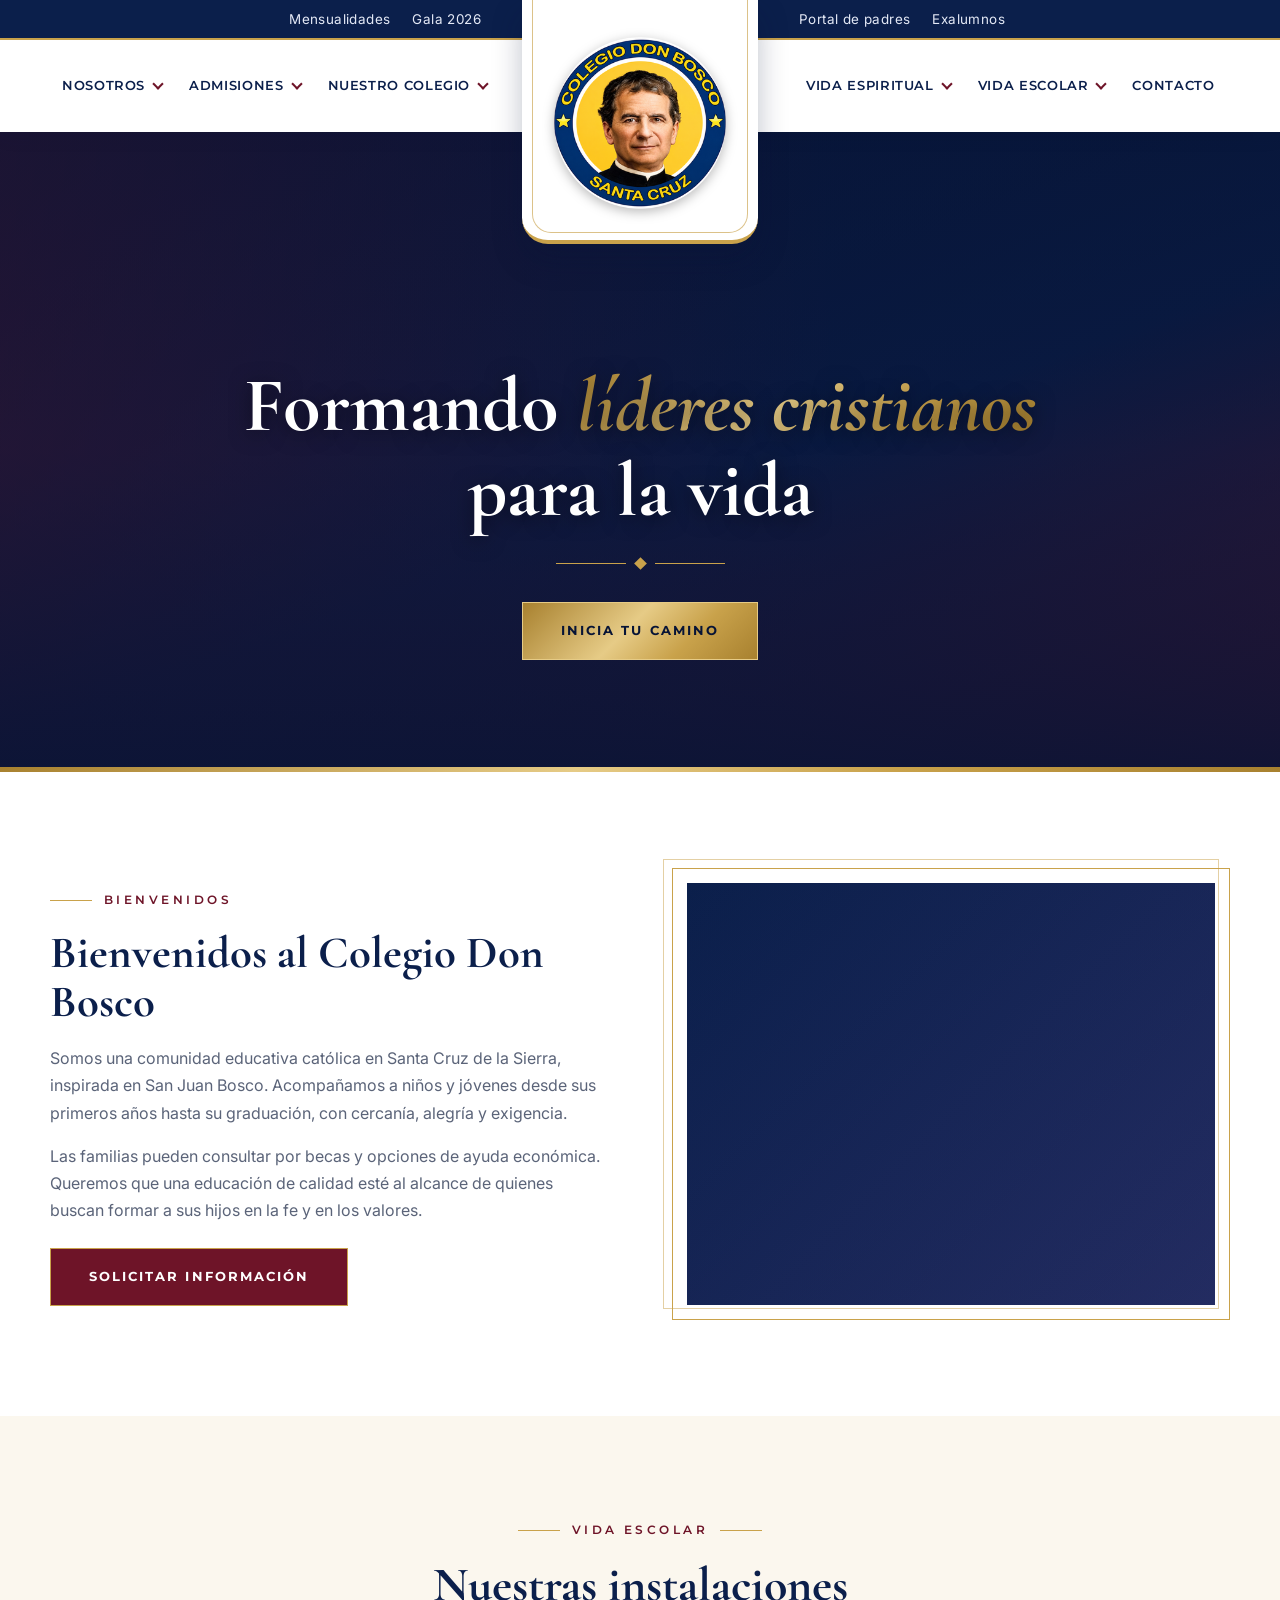
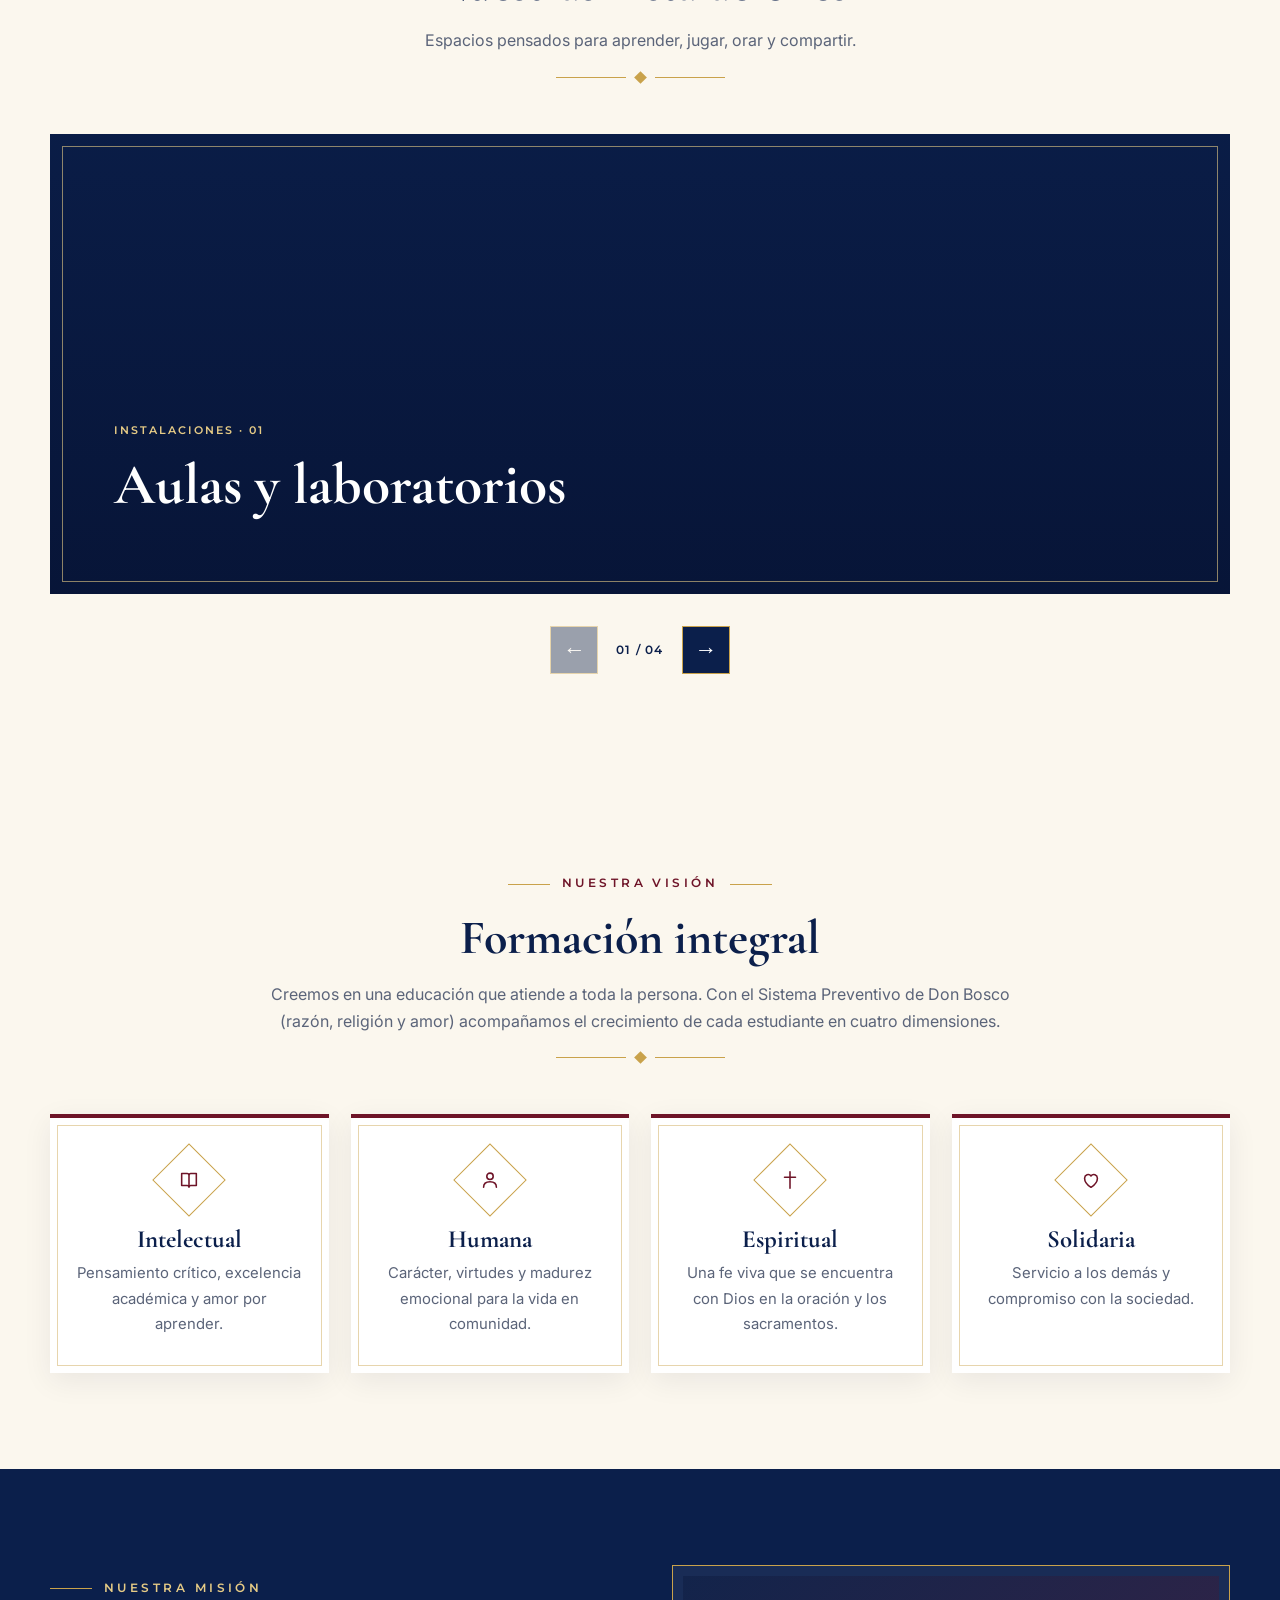
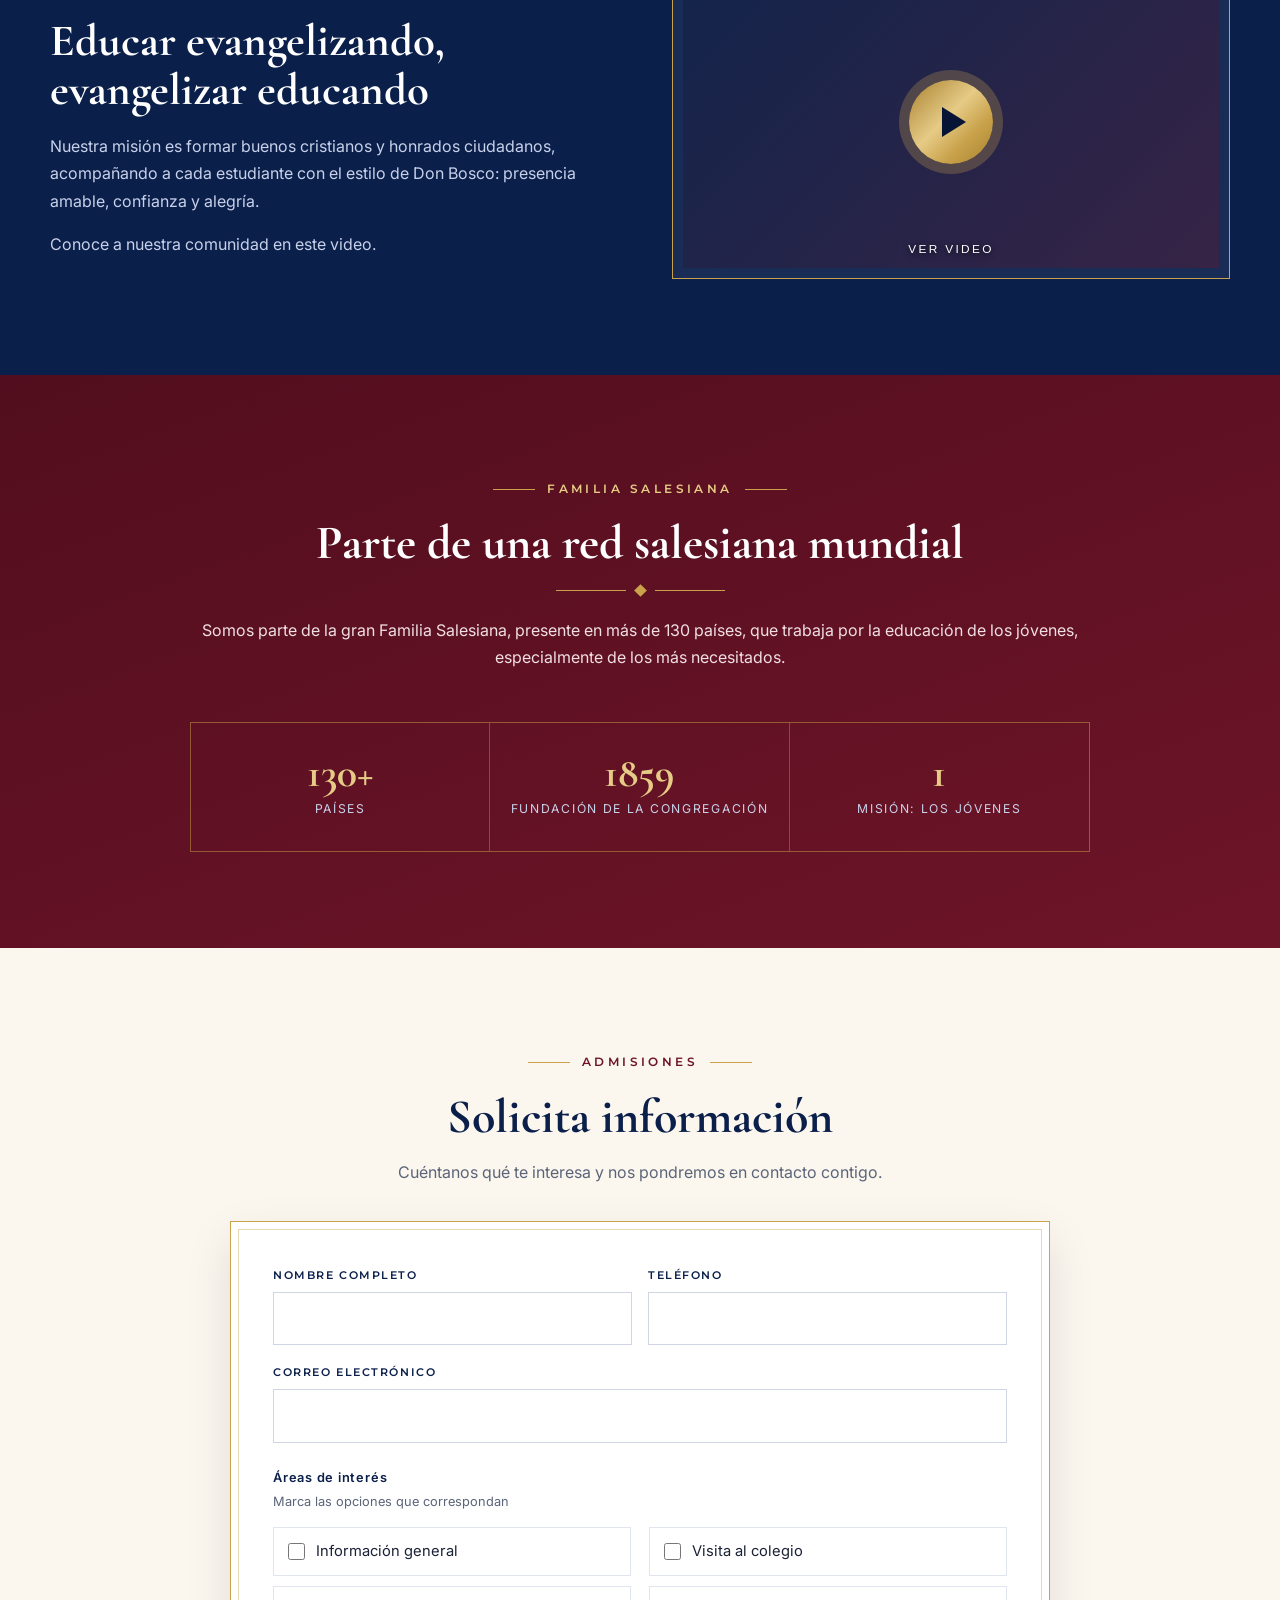
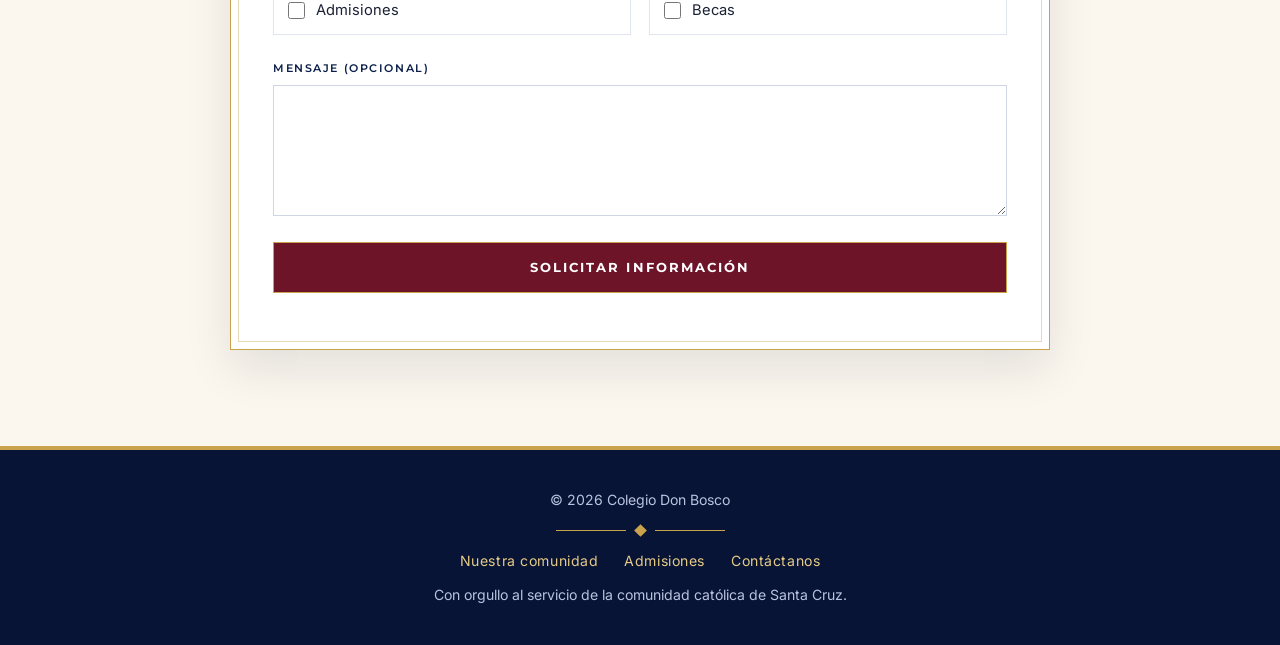
==== index.html @ c66d8f85 "Prueba Colegio Don Bosco Central" ====
<!DOCTYPE html>
<html lang="es">
<head>
<!-- Metadatos, tipografías y hojas de estilo de esta página. -->
<meta charset="UTF-8">
<meta name="viewport" content="width=device-width, initial-scale=1">
<title>Inicio · Colegio Don Bosco</title>
<meta name="description" content="Colegio Don Bosco Central, Santa Cruz de la Sierra.">
<link rel="preconnect" href="https://fonts.googleapis.com">
<link rel="preconnect" href="https://fonts.gstatic.com" crossorigin>
<link href="https://fonts.googleapis.com/css2?family=Cormorant+Garamond:wght@500;600;700&family=Montserrat:wght@500;600;700&family=Inter:wght@400;500;600&display=swap" rel="stylesheet">
<link rel="stylesheet" href="css/styles.css">
<link rel="stylesheet" href="css/index.css">
<!-- Datos editables, componentes dinámicos y lógica compartida. -->
<link rel="stylesheet" href="css/carruseles.css">
<script src="js/contenido.js" defer></script>
<script src="js/componentes.js" defer></script>
<script src="js/main.js" defer></script>
</head>
<body>
<!-- Encabezado compartido: se carga desde partials/header.html. -->
<div id="header-placeholder">
</div>
<main>
<!-- Sección: inicio. -->
<section class="hero" id="inicio">
<div class="img" role="img" aria-label="Estudiantes en el campus">
</div>
<div class="wrap">
<h1>Formando <em>líderes cristianos</em> para la vida</h1>
<div class="orn">
<i>
</i>
<b>
</b>
<i>
</i>
</div>
<a class="btn-i" href="#informacion">Inicia tu camino</a>
</div>
<div class="gold-line">
</div>
</section>
<!-- Sección: bienvenida. -->
<section class="sec" id="bienvenida">
<div class="wrap split">
<div>
<div class="eyebrow">Bienvenidos</div>
<h2>Bienvenidos al Colegio Don Bosco</h2>
<p>Somos una comunidad educativa católica en Santa Cruz de la Sierra, inspirada en San Juan Bosco. Acompañamos a niños y jóvenes desde sus primeros años hasta su graduación, con cercanía, alegría y exigencia.</p>
<p>Las familias pueden consultar por becas y opciones de ayuda económica. Queremos que una educación de calidad esté al alcance de quienes buscan formar a sus hijos en la fe y en los valores.</p>
<a class="btn-i wine" href="#informacion" style="margin-top:8px">Solicitar información</a>
</div>
<div class="frame">
<div class="ph" style="background-image:linear-gradient(135deg,rgba(11,31,75,.15),rgba(110,20,40,.15)),url('https://images.unsplash.com/photo-1771765812031-22653b4c70a6?auto=format&fit=crop&w=1200&q=70'),linear-gradient(135deg,#0B1F4B,#16306B)">
</div>
</div>
</div>
</section>
<!-- Sección: instalaciones. -->
<section class="sec bg-cream" id="instalaciones">
<div class="wrap">
<div class="head">
<div class="eyebrow">Vida escolar</div>
<h2>Nuestras instalaciones</h2>
<p>Espacios pensados para aprender, jugar, orar y compartir.</p>
<div class="orn">
<i>
</i>
<b>
</b>
<i>
</i>
</div>
</div>
<!-- El contenido se configura en INSTALACIONES_INICIO de js/contenido.js. -->
<div id="carrusel-instalaciones"></div>
</div>
</section>
<!-- Sección: vision. -->
<section class="sec bg-cream" id="vision">
<div class="wrap">
<div class="head">
<div class="eyebrow">Nuestra visión</div>
<h2>Formación integral</h2>
<p>Creemos en una educación que atiende a toda la persona. Con el Sistema Preventivo de Don Bosco (razón, religión y amor) acompañamos el crecimiento de cada estudiante en cuatro dimensiones.</p>
<div class="orn">
<i>
</i>
<b>
</b>
<i>
</i>
</div>
</div>
<div class="g4">
<div class="card">
<div class="ic">
<svg viewBox="0 0 24 24">
<path d="M4 5h6a2 2 0 0 1 2 2v13a2 2 0 0 0-2-2H4zM20 5h-6a2 2 0 0 0-2 2v13a2 2 0 0 1 2-2h6z"/>
</svg>
</div>
<h3>Intelectual</h3>
<p>Pensamiento crítico, excelencia académica y amor por aprender.</p>
</div>
<div class="card">
<div class="ic">
<svg viewBox="0 0 24 24">
<circle cx="12" cy="8" r="3.5"/>
<path d="M5 20c0-4 3-6 7-6s7 2 7 6"/>
</svg>
</div>
<h3>Humana</h3>
<p>Carácter, virtudes y madurez emocional para la vida en comunidad.</p>
</div>
<div class="card">
<div class="ic">
<svg viewBox="0 0 24 24">
<path d="M12 3v18M6 9h12"/>
</svg>
</div>
<h3>Espiritual</h3>
<p>Una fe viva que se encuentra con Dios en la oración y los sacramentos.</p>
</div>
<div class="card">
<div class="ic">
<svg viewBox="0 0 24 24">
<path d="M12 20s-7-4.5-7-10a4 4 0 0 1 7-2.5A4 4 0 0 1 19 10c0 5.5-7 10-7 10z"/>
</svg>
</div>
<h3>Solidaria</h3>
<p>Servicio a los demás y compromiso con la sociedad.</p>
</div>
</div>
</div>
</section>
<!-- Sección: mision. -->
<section class="sec bg-navy light" id="mision">
<div class="wrap split">
<div>
<div class="eyebrow" style="color:var(--gold-l)">Nuestra misión</div>
<h2 style="color:#fff">Educar evangelizando, evangelizar educando</h2>
<p style="color:#c8d1ea">Nuestra misión es formar buenos cristianos y honrados ciudadanos, acompañando a cada estudiante con el estilo de Don Bosco: presencia amable, confianza y alegría.</p>
<p style="color:#c8d1ea">Conoce a nuestra comunidad en este video.</p>
</div>
<div class="video" id="video">
<button type="button" class="vin" id="vin" aria-label="Reproducir video institucional">
<div class="play">
</div>
<div class="vcap">Ver video</div>
</button>
<div class="vmsg" id="vmsg">Aún no hay un video configurado. Pronto compartiremos el video de nuestra comunidad.</div>
</div>
</div>
</section>
<!-- Sección: red. -->
<section class="sec bg-wine light" id="red">
<div class="wrap" style="text-align:center;max-width:900px">
<div class="eyebrow" style="color:var(--gold-l)">Familia Salesiana</div>
<h2 style="font-size:clamp(2rem,4vw,3rem);margin-bottom:16px">Parte de una red salesiana mundial</h2>
<div class="orn" style="margin-bottom:22px">
<i>
</i>
<b>
</b>
<i>
</i>
</div>
<p style="color:#f1dfe3">Somos parte de la gran Familia Salesiana, presente en más de 130 países, que trabaja por la educación de los jóvenes, especialmente de los más necesitados.</p>
<div class="net">
<div>
<b>130+</b>
<span>Países</span>
</div>
<div>
<b>1859</b>
<span>Fundación de la Congregación</span>
</div>
<div>
<b>1</b>
<span>Misión: los jóvenes</span>
</div>
</div>
</div>
</section>
<!-- Sección: informacion. -->
<section class="sec" id="informacion" style="background:var(--cream)">
<div class="col">
<div class="eyebrow">Admisiones</div>
<h2 style="font-size:clamp(2rem,4vw,3rem);color:var(--navy);margin-bottom:16px">Solicita información</h2>
<p style="color:var(--muted);margin-bottom:34px">Cuéntanos qué te interesa y nos pondremos en contacto contigo.</p>
<form class="f formsubmit" method="post" data-subject="Solicitud de información">
<div class="row2">
<div>
<label class="t" for="info-nombre">Nombre completo</label>
<input id="info-nombre" name="Nombre" type="text" autocomplete="name" required>
</div>
<div>
<label class="t" for="info-telefono">Teléfono</label>
<input id="info-telefono" name="Teléfono" type="tel" autocomplete="tel" required>
</div>
</div>
<label class="t" for="info-email">Correo electrónico</label>
<input id="info-email" name="email" type="email" autocomplete="email" required>
<fieldset>
<legend>Áreas de interés</legend>
<span class="hint">Marca las opciones que correspondan</span>
<div class="checks">
<label>
<input type="checkbox" name="Intereses" value="Información general"> Información general</label>
<label>
<input type="checkbox" name="Intereses" value="Visita"> Visita al colegio</label>
<label>
<input type="checkbox" name="Intereses" value="Admisiones"> Admisiones</label>
<label>
<input type="checkbox" name="Intereses" value="Becas"> Becas</label>
</div>
</fieldset>
<label class="t" for="info-mensaje">Mensaje (opcional)</label>
<textarea id="info-mensaje" name="Mensaje" rows="4"></textarea>
<input type="hidden" name="_subject" value="Solicitud de información">
<button class="btn" type="submit">Solicitar información</button>
<p class="form-status" role="status" aria-live="polite">
</p>
</form>
</div>
</section>
</main>
<!-- Pie compartido: se carga desde partials/footer.html. -->
<div id="footer-placeholder">
</div>
</body>
</html>
---- css/styles.css ----
/* Estilos compartidos por todas las páginas; el CSS específico se carga después. */

:root{
  --navy:#0B1F4B; --navy-d:#071436; --navy-l:#16306B;
  --wine:#6E1428; --wine-d:#520E1E;
  --gold:#C9A24B; --gold-l:#E6CB86; --gold-d:#A8812F;
  --cream:#FBF7EE; --ink:#1B2236; --muted:#5B6479;
  --serif:'Cormorant Garamond',Georgia,serif; --sans:'Inter',system-ui,sans-serif; --head:'Montserrat','Inter',sans-serif;
  --gold-grad:linear-gradient(135deg,#A8812F 0%,#E6CB86 45%,#C9A24B 70%,#A8812F 100%);
}
*{box-sizing:border-box;margin:0;padding:0}
html{scroll-behavior:smooth}
body{font-family:var(--sans);color:var(--ink);background:#fff;line-height:1.7;-webkit-font-smoothing:antialiased}
img{max-width:100%;display:block}
a{color:inherit;text-decoration:none}
.wrap{width:min(1180px,100% - 32px);margin-inline:auto}
h1,h2,h3{font-family:var(--serif);line-height:1.1;font-weight:700}

/* ---------- Header dividido con escudo central ---------- */
header.main{position:sticky;top:0;z-index:60;background:#fff;box-shadow:0 2px 18px rgba(7,20,54,.14)}
.bar{background:var(--navy);border-bottom:2px solid var(--gold);font-size:.84rem;color:#e4e9f6}
.bar .wrap{display:grid;grid-template-columns:1fr 250px 1fr;align-items:center;min-height:38px}
.bar ul{display:flex;gap:22px;list-style:none}
.bar .l{justify-content:flex-end;padding-right:34px}
.bar .r{padding-left:34px}
.bar a{letter-spacing:.03em;transition:color .2s}
.bar a:hover{color:var(--gold-l)}
.navrow{position:relative}
.navrow .wrap{position:relative}
nav.menu{display:grid;grid-template-columns:1fr 250px 1fr;align-items:center;min-height:92px}
nav.menu ul.l,nav.menu ul.r{display:flex;list-style:none;gap:2px}
nav.menu ul.l{justify-content:flex-end;padding-right:22px}
nav.menu ul.r{padding-left:22px}
nav.menu li{position:relative}
nav.menu li>a{display:block;padding:32px 12px;font-family:var(--head);font-size:.8rem;font-weight:600;color:var(--navy);letter-spacing:.05em;text-transform:uppercase;position:relative;white-space:nowrap}
nav.menu li>a::after{content:"";position:absolute;left:14px;right:14px;bottom:24px;height:2px;background:var(--gold);transform:scaleX(0);transition:transform .25s}
nav.menu li:hover>a::after{transform:scaleX(1)}
nav.menu li.has-sub>a{padding-right:30px}
nav.menu li.has-sub>a::before{content:"";position:absolute;right:13px;top:50%;width:6px;height:6px;border-right:2px solid var(--wine);border-bottom:2px solid var(--wine);transform:translateY(-75%) rotate(45deg)}
.sub{position:absolute;top:100%;left:0;min-width:250px;background:#fff;border-top:3px solid var(--gold);box-shadow:0 18px 40px rgba(7,20,54,.2);list-style:none;opacity:0;visibility:hidden;transform:translateY(8px);transition:.22s;z-index:5}
ul.r li:nth-last-child(-n+2) .sub{left:auto;right:0}
li:hover>.sub,li:focus-within>.sub{opacity:1;visibility:visible;transform:none}
nav.menu .sub li>a{display:block;padding:11px 20px;font-family:var(--sans);font-size:.85rem;font-weight:500;letter-spacing:.01em;text-transform:none;color:var(--ink);border-left:3px solid transparent;transition:.2s;white-space:normal}
nav.menu .sub li>a::after,nav.menu .sub li>a::before{display:none}
nav.menu .sub li>a:hover{background:var(--cream);border-left-color:var(--wine);color:var(--wine);padding-left:25px}
.badge{position:absolute;z-index:70;left:50%;top:-40px;transform:translateX(-50%);width:236px;height:244px;background:#fff;display:flex;align-items:center;justify-content:center;
  padding-top:6px;border-radius:0 0 26px 26px;border-bottom:4px solid var(--gold);box-shadow:0 16px 30px rgba(7,20,54,.26)}
.badge::before{content:"";position:absolute;left:10px;right:10px;bottom:7px;top:0;border:1px solid rgba(201,162,75,.65);border-top:0;border-radius:0 0 19px 19px;pointer-events:none}
.badge img{width:172px;height:172px;filter:drop-shadow(0 3px 6px rgba(0,0,0,.28));transition:.25s}
.badge:hover img{transform:scale(1.04)}
.burger{display:none;background:#fff;border:1px solid var(--gold);width:44px;height:44px;cursor:pointer;position:absolute;right:0;top:13px;z-index:80}
.burger span,.burger span::before,.burger span::after{position:absolute;left:11px;right:11px;height:2px;background:var(--navy);content:"";transition:.25s}
.burger span{top:20px}
.burger span::before{left:0;right:0;top:-7px}
.burger span::after{left:0;right:0;top:7px}

/* ---------- Banner ---------- */
.banner{position:relative;min-height:480px;display:grid;align-items:end;color:#fff;overflow:hidden;
  background:linear-gradient(160deg,var(--navy-d),var(--navy) 55%,var(--wine)) }
.banner .img{position:absolute;inset:0;background:center 35%/cover no-repeat url("https://images.unsplash.com/photo-1771765812031-22653b4c70a6?auto=format&fit=crop&w=2000&q=70")}
.banner::before{content:"";position:absolute;inset:0;z-index:1;background:linear-gradient(180deg,rgba(7,20,54,.55) 0%,rgba(7,20,54,.25) 40%,rgba(7,20,54,.88) 100%),linear-gradient(90deg,rgba(110,20,40,.45),transparent 60%)}
.banner .wrap{position:relative;z-index:2;padding:200px 0 54px;text-align:center}
.banner h1{font-size:clamp(2.4rem,5.4vw,4.4rem);text-shadow:0 3px 18px rgba(0,0,0,.45)}
.banner .orn{margin-top:20px}
.banner .gold-line{position:absolute;left:0;right:0;bottom:0;height:5px;background:var(--gold-grad);z-index:3}
.orn{display:flex;align-items:center;justify-content:center;gap:10px}
.orn i{width:70px;height:1px;background:var(--gold)}
.orn b{width:9px;height:9px;background:var(--gold);transform:rotate(45deg)}

/* ---------- Contenido (columna central) ---------- */
main section{padding:0}
.col{width:min(820px,100% - 32px);margin-inline:auto;text-align:center}
.intro{padding:84px 0 56px}
.eyebrow{display:inline-flex;align-items:center;gap:12px;color:var(--wine);font-family:var(--head);font-size:.72rem;letter-spacing:.3em;text-transform:uppercase;font-weight:600;margin-bottom:18px}
.eyebrow::before,.eyebrow::after{content:"";width:42px;height:1px;background:var(--gold)}
.intro h2,.follow h2,.formsec h2{font-size:clamp(2rem,4vw,3rem);color:var(--navy);margin-bottom:18px}
.intro .lead{font-size:1.14rem;font-weight:600;color:var(--ink);max-width:700px;margin:0 auto}

.info{padding:10px 0 74px}
.info .grid{display:grid;grid-template-columns:1fr 1fr;gap:22px;text-align:center}
.info .it{position:relative;background:var(--cream);padding:34px 24px;border-top:4px solid var(--wine);transition:.3s}
.info .it::after{content:"";position:absolute;inset:7px;border:1px solid rgba(201,162,75,.5);pointer-events:none}
.info .it:hover{transform:translateY(-4px);box-shadow:0 14px 32px rgba(7,20,54,.12)}
.info .ic{width:46px;height:46px;margin:0 auto 14px;display:grid;place-items:center;border:1px solid var(--gold);transform:rotate(45deg);color:var(--wine)}
.info .ic svg{width:20px;height:20px;transform:rotate(-45deg);fill:none;stroke:currentColor;stroke-width:1.8;stroke-linecap:round;stroke-linejoin:round}
.info h3{font-size:1.5rem;color:var(--navy);margin-bottom:6px}
.info p,.info a{color:var(--muted);font-size:1rem}
.info a:hover{color:var(--wine)}

.follow{background:var(--navy);color:#fff;padding:74px 0;position:relative;border-top:3px solid var(--gold);border-bottom:3px solid var(--gold)}
.follow h2{color:#fff}
.follow .eyebrow{color:var(--gold-l)}
.follow p{color:#c8d1ea;margin-bottom:28px}
.social{display:flex;gap:16px;justify-content:center;flex-wrap:wrap}
.social a{display:inline-flex;align-items:center;gap:12px;padding:13px 26px;border:1px solid var(--gold);font-family:var(--head);font-size:.76rem;letter-spacing:.14em;text-transform:uppercase;font-weight:600;transition:.25s}
.social a:hover{background:var(--wine);transform:translateY(-2px)}
.social svg{width:20px;height:20px;fill:var(--gold-l)}

.formsec{padding:88px 0 96px;background:var(--cream)}
.formsec p.sub-intro{color:var(--muted);margin-bottom:34px}
form{position:relative;background:#fff;padding:44px 42px;border:1px solid var(--gold);box-shadow:0 18px 44px rgba(7,20,54,.1);text-align:left}
form::before{content:"";position:absolute;inset:7px;border:1px solid rgba(201,162,75,.4);pointer-events:none}
.row2{display:grid;grid-template-columns:1fr 1fr;gap:16px}
label.t,legend{display:block;font-family:var(--head);font-size:.7rem;letter-spacing:.14em;text-transform:uppercase;color:var(--navy);font-weight:600;margin-bottom:7px}
input[type=text],input[type=email],input[type=tel],textarea{width:100%;padding:13px 14px;border:1px solid #cfd5e3;font:inherit;font-size:.95rem;background:#fff;margin-bottom:18px;transition:.2s}
input:focus,textarea:focus{outline:none;border-color:var(--gold);box-shadow:0 0 0 3px rgba(201,162,75,.25)}
fieldset{border:0;margin:6px 0 24px}
legend{font-size:.8rem;letter-spacing:.06em;text-transform:none;font-weight:600;margin-bottom:2px;font-family:var(--sans)}
.hint{font-size:.8rem;color:var(--muted);margin-bottom:14px;display:block}
.checks{display:grid;grid-template-columns:1fr 1fr;gap:10px 18px}
.checks label{display:flex;gap:11px;align-items:center;padding:11px 14px;border:1px solid #e1e5ef;font-size:.92rem;cursor:pointer;transition:.2s}
.checks label:hover{border-color:var(--gold);background:var(--cream)}
.checks input{accent-color:var(--wine);width:17px;height:17px}
.btn{display:block;width:100%;padding:17px 30px;font-family:var(--head);font-size:.8rem;font-weight:700;letter-spacing:.16em;text-transform:uppercase;border:1px solid var(--gold);background:var(--wine);color:#fff;cursor:pointer;transition:.25s}
.btn:hover{background:var(--navy);box-shadow:0 0 0 3px rgba(201,162,75,.35)}
.thanks{display:none;text-align:center;background:#fff;border:1px solid var(--gold);padding:44px 30px;box-shadow:0 18px 44px rgba(7,20,54,.1)}
.thanks h3{font-size:2rem;color:var(--navy);margin-bottom:10px}
.thanks p{color:var(--muted)}


/* ---------- Página principal ---------- */
.hero{position:relative;min-height:640px;display:grid;align-items:center;color:#fff;overflow:hidden;background:linear-gradient(160deg,var(--navy-d),var(--navy) 55%,var(--wine))}
.hero .img{position:absolute;inset:0;background:center 30%/cover no-repeat url("https://images.unsplash.com/photo-1741637335289-c99652d3155f?auto=format&fit=crop&w=2000&q=70")}
.hero::before{content:"";position:absolute;inset:0;z-index:1;background:linear-gradient(180deg,rgba(7,20,54,.62),rgba(7,20,54,.5) 50%,rgba(7,20,54,.9)),linear-gradient(90deg,rgba(110,20,40,.5),transparent 65%)}
.hero .wrap{position:relative;z-index:2;padding:230px 0 110px;text-align:center}
.hero h1{font-size:clamp(2.6rem,6vw,5rem);max-width:900px;margin:0 auto 26px;text-shadow:0 3px 20px rgba(0,0,0,.5)}
.hero h1 em{font-style:italic;background:var(--gold-grad);-webkit-background-clip:text;background-clip:text;color:transparent}
.hero .orn{margin-bottom:34px}
.hero .gold-line{position:absolute;left:0;right:0;bottom:0;height:5px;background:var(--gold-grad);z-index:3}
.btn-i{display:inline-block;padding:17px 38px;font-family:var(--head);font-size:.8rem;font-weight:700;letter-spacing:.16em;text-transform:uppercase;border:1px solid var(--gold-l);background:var(--gold-grad);color:var(--navy-d);transition:.25s;cursor:pointer}
.btn-i:hover{filter:brightness(1.08);transform:translateY(-2px);box-shadow:0 12px 26px rgba(0,0,0,.3)}
.btn-i.wine{background:var(--wine);color:#fff;border-color:var(--gold)}
.btn-i.wine:hover{background:var(--navy);filter:none}
.sec{padding:96px 0}
.head{text-align:center;max-width:740px;margin:0 auto 52px}
.head h2{font-size:clamp(2rem,4vw,3rem);color:var(--navy);margin-bottom:16px}
.head p{color:var(--muted)}
.head .orn{margin-top:18px}
.light .head h2{color:#fff}
.light .head p{color:#c8d1ea}
.light .eyebrow{color:var(--gold-l)}
.split{display:grid;grid-template-columns:1fr 1fr;gap:64px;align-items:center}
.split h2{font-size:clamp(2rem,3.6vw,2.8rem);color:var(--navy);margin-bottom:18px}
.split p{color:var(--muted);margin-bottom:16px}
.split .eyebrow::after{display:none}
.frame{position:relative;padding:14px;border:1px solid var(--gold)}
.frame::before{content:"";position:absolute;inset:-10px 10px 10px -10px;border:1px solid var(--gold);opacity:.5}
.frame .ph{position:relative;aspect-ratio:4/3.2;background:linear-gradient(135deg,var(--navy),var(--navy-l)) center/cover no-repeat}
.bg-cream{background:var(--cream)}
.bg-navy{background:var(--navy);color:#fff}
.bg-wine{background:linear-gradient(160deg,var(--wine-d),var(--wine));color:#fff}
.g4{display:grid;grid-template-columns:repeat(4,1fr);gap:22px}
.g3{display:grid;grid-template-columns:repeat(3,1fr);gap:26px}
.card{position:relative;background:#fff;padding:36px 26px;border-top:4px solid var(--wine);box-shadow:0 8px 28px rgba(7,20,54,.07);transition:.3s;text-align:center}
.card::after{content:"";position:absolute;inset:7px;border:1px solid rgba(201,162,75,.45);pointer-events:none}
.card:hover{transform:translateY(-6px);box-shadow:0 18px 40px rgba(7,20,54,.14)}
.card .ic{width:52px;height:52px;margin:0 auto 20px;display:grid;place-items:center;border:1px solid var(--gold);transform:rotate(45deg);color:var(--wine)}
.card .ic svg{width:22px;height:22px;transform:rotate(-45deg);fill:none;stroke:currentColor;stroke-width:1.7;stroke-linecap:round;stroke-linejoin:round}
.card h3{font-size:1.55rem;color:var(--navy);margin-bottom:8px}
.card p{color:var(--muted);font-size:.93rem}
.video{position:relative;aspect-ratio:16/9;border:1px solid var(--gold);padding:10px;background:rgba(255,255,255,.06)}
.video .vin{position:relative;width:100%;height:100%;background:linear-gradient(135deg,rgba(7,20,54,.35),rgba(110,20,40,.35)),center/cover url("https://images.unsplash.com/photo-1682795773426-f4e2e3e93288?auto=format&fit=crop&w=1400&q=70");display:grid;place-items:center;cursor:pointer;overflow:hidden}
.video iframe{position:absolute;inset:0;width:100%;height:100%;border:0}
.play{width:84px;height:84px;border-radius:50%;background:var(--gold-grad);display:grid;place-items:center;box-shadow:0 0 0 10px rgba(201,162,75,.28);transition:.25s}
.vin:hover .play{transform:scale(1.08)}
.play::before{content:"";margin-left:6px;border-left:24px solid var(--navy-d);border-top:15px solid transparent;border-bottom:15px solid transparent}
.vcap{position:absolute;left:0;right:0;bottom:12px;text-align:center;font-size:.74rem;letter-spacing:.2em;text-transform:uppercase;color:#fff;text-shadow:0 1px 6px #000}
.vmsg{position:absolute;inset:0;display:none;place-items:center;text-align:center;padding:30px;background:rgba(7,20,54,.92);color:#e6ebf7;font-size:.92rem}
.becas .card{text-align:left}
.becas .tag{display:inline-block;font-size:.66rem;letter-spacing:.16em;text-transform:uppercase;color:var(--wine);border:1px solid var(--gold);padding:3px 10px;margin-bottom:14px;font-family:var(--head);font-weight:600}
.becas .note{text-align:center;margin-top:30px;font-size:.82rem;color:var(--muted)}
.net{display:grid;grid-template-columns:repeat(3,1fr);gap:0;margin-top:50px;border:1px solid rgba(201,162,75,.5)}
.net div{padding:30px 16px;text-align:center;border-right:1px solid rgba(201,162,75,.4)}
.net div:last-child{border:0}
.net b{display:block;font-family:var(--serif);font-size:2.6rem;line-height:1;color:var(--gold-l)}
.net span{font-size:.76rem;letter-spacing:.14em;text-transform:uppercase;color:#c8d1ea}
.fac{position:relative;min-height:340px;display:flex;align-items:flex-end;color:#fff;overflow:hidden;background:linear-gradient(160deg,var(--navy),var(--wine)) center/cover no-repeat;transition:.3s}
.fac::before{content:"";position:absolute;inset:0;background:linear-gradient(180deg,transparent 30%,rgba(7,20,54,.92))}
.fac::after{content:"";position:absolute;inset:8px;border:1px solid rgba(201,162,75,.6);pointer-events:none;transition:.3s}
.fac:hover::after{inset:14px;border-color:var(--gold-l)}
.fac div{position:relative;padding:26px 24px}
.fac h3{font-size:1.6rem;margin-bottom:4px}
.fac p{font-size:.88rem;color:#d4dbef}
.why .item{text-align:center;padding:10px 20px}
.why .n{font-family:var(--serif);font-size:4rem;line-height:1;background:var(--gold-grad);-webkit-background-clip:text;background-clip:text;color:transparent}
.why h3{font-size:1.65rem;color:var(--navy);margin:6px 0 8px}
.why p{color:var(--muted);font-size:.95rem}
.q{text-align:center;max-width:860px;margin:0 auto}
.q .mark{font-family:var(--serif);font-size:6.5rem;line-height:.55;color:var(--gold);height:46px}
.q blockquote{font-family:var(--serif);font-style:italic;font-size:clamp(1.35rem,2.5vw,1.95rem);margin:16px 0 20px;line-height:1.35}
.q cite{font-style:normal;color:var(--gold-l);letter-spacing:.2em;font-size:.76rem;text-transform:uppercase}
.q .note{display:block;margin-top:14px;font-size:.7rem;opacity:.7}
.bg-cream .q blockquote{color:var(--navy)}
.bg-cream .q cite{color:var(--wine)}
.bg-cream .q .note{color:var(--muted)}
.bg-cream .q .mark{color:var(--gold-d)}
@media(max-width:1020px){
  .split{grid-template-columns:1fr;gap:44px}
  .g4{grid-template-columns:1fr 1fr}
.g3{grid-template-columns:1fr}
  .hero{min-height:520px}
.hero .wrap{padding:170px 0 80px}
  .sec{padding:68px 0}
}
@media(max-width:620px){.g4{grid-template-columns:1fr}
.net{grid-template-columns:1fr}
.net div{border-right:0;border-bottom:1px solid rgba(201,162,75,.4)}}
section[id]{scroll-margin-top:150px}
.view{display:none}
.view.on{display:block}

/* ---------- Footer ---------- */
footer{background:var(--navy-d);color:#b9c3de;border-top:4px solid var(--gold);padding:38px 0;text-align:center;font-size:.88rem}
footer .links{display:flex;gap:10px 26px;justify-content:center;flex-wrap:wrap;margin:10px 0}
footer .links a{color:var(--gold-l);letter-spacing:.04em}
footer .links a:hover{text-decoration:underline}
footer .orn{margin:14px 0}

/* ---------- Responsive ---------- */
@media(max-width:1200px) and (min-width:1021px){nav.menu li>a{font-size:.72rem;padding:32px 8px}
nav.menu li.has-sub>a{padding-right:24px}
nav.menu li.has-sub>a::before{right:9px}}
@media(max-width:1020px){
  .bar{display:none}
  .burger{display:block}
  .navrow .wrap{min-height:72px}
  .badge{top:0;width:112px;height:112px;padding:0 0 4px;border-radius:0 0 18px 18px}
  .badge img{width:80px;height:80px}
  nav.menu{position:absolute;left:-16px;right:-16px;top:100%;display:block;background:#fff;border-top:3px solid var(--gold);box-shadow:0 20px 30px rgba(7,20,54,.18);max-height:0;overflow:hidden;min-height:0;transition:max-height .35s}
  nav.menu.open{max-height:80vh;overflow:auto}
  nav.menu .gap{display:none}
  nav.menu ul.l,nav.menu ul.r{flex-direction:column;padding:0 16px}
  nav.menu ul.l{padding-top:10px}
nav.menu ul.r{padding-bottom:20px}
  nav.menu li>a{padding:14px 8px;border-bottom:1px solid #eee}
  nav.menu li>a::after,nav.menu li.has-sub>a::before{display:none}
  .sub{position:static;opacity:1;visibility:visible;transform:none;box-shadow:none;border:0;min-width:0;display:none;background:var(--cream)}
  li.open>.sub{display:block}
  .banner{min-height:380px}
.banner .wrap{padding:150px 0 44px}
}
@media(max-width:620px){
  .info .grid,.row2,.checks{grid-template-columns:1fr}
  form{padding:30px 20px}
  .intro{padding:60px 0 40px}
}

/* Ajustes para páginas y navegación compartida */
/* Se animan solo las propiedades que realmente cambian al desplazarse. */
header.main .bar{transition:margin-top .38s ease}
header.main .navrow .wrap,header.main .mobile-brand{transition:min-height .38s ease}
header.main nav.menu{transition:min-height .38s ease, max-height .35s ease}
header.main nav.menu li>a{transition:padding .38s ease, color .2s ease}
header.main .badge{transition:width .38s ease,height .38s ease}
header.main .badge img{transition:width .38s ease,height .38s ease,transform .25s ease}
header.main.header-scrolled .bar{margin-top:-40px}
header.main.header-scrolled nav.menu{min-height:68px}
header.main.header-scrolled nav.menu li>a{padding-top:22px;padding-bottom:22px}
header.main.header-scrolled .badge{width:165px;height:165px}
header.main.header-scrolled .badge img{width:120px;height:120px}
nav.menu li>a[aria-current="page"]::after{transform:scaleX(1)}
.sub-toggle{display:none}
.mobile-quick{display:none}
.form-note{color:var(--muted);font-size:.87rem;margin-top:16px}
.form-status{margin-top:12px;color:var(--wine);font-weight:600}
input[type=date],select{width:100%;padding:13px 14px;border:1px solid #cfd5e3;font:inherit;font-size:.95rem;background:#fff;margin-bottom:18px}
.video .vin{border:0;color:inherit}
:focus-visible{outline:3px solid var(--gold-d);outline-offset:3px}
@media(max-width:1020px){
  .navrow .wrap{min-height:72px}
  .badge,.header-scrolled .badge,header.main.header-scrolled .badge{left:auto;right:0;top:0;transform:none;width:84px;height:84px;padding:0 0 4px;cursor:pointer}
  .badge img,header.main.header-scrolled .badge img{width:60px;height:60px}
  .burger{display:none}
  nav.menu,header.main.header-scrolled nav.menu{min-height:0}
  header.main.header-scrolled nav.menu li>a{padding:14px 8px}
  header.main.header-scrolled .bar{margin-top:0}
  .mobile-brand{display:flex;align-items:center;min-height:72px;padding-right:95px;font-family:var(--head);font-weight:700;color:var(--navy);font-size:.8rem;text-transform:uppercase;letter-spacing:.08em}
  nav.menu.open{max-height:min(75vh,700px);overflow:auto}
  nav.menu li.has-sub{padding-right:48px}
  nav.menu li.has-sub .sub{margin-right:-48px}
  .sub-toggle{display:block;position:absolute;right:0;top:2px;border:0;background:transparent;width:44px;height:44px;color:var(--wine);font-size:1.6rem;line-height:1;cursor:pointer}
  .sub-toggle[aria-expanded=true]{transform:rotate(45deg)}
  .mobile-quick{display:block;border-top:1px solid #e1e5ef;padding:10px 24px 22px;color:var(--navy);font-size:.9rem}
  .mobile-quick a{display:block;padding:9px 0}
}
@media(min-width:1021px){.mobile-brand{display:none}}
@media(prefers-reduced-motion:reduce){html{scroll-behavior:auto}
*,*::before,*::after{transition-duration:.01ms!important;animation-duration:.01ms!important}}
/* El contenedor compartido permanece fijo al desplazar la página. */
#header-placeholder{position:sticky;top:0;z-index:60;height:132px;pointer-events:none}
#header-placeholder>header{pointer-events:auto}
header.main{position:relative;top:auto}
@media(max-width:1020px){
  #header-placeholder{height:72px}
  header.main.header-scrolled .navrow .wrap,header.main.header-scrolled .mobile-brand{min-height:58px}
  header.main.header-scrolled .badge{width:68px;height:68px}
  header.main.header-scrolled .badge img{width:48px;height:48px}
}
---- css/index.css ----
/* Estilos específicos de index. */
---- css/carruseles.css ----
/* Estilos compartidos de los carruseles y galerías. */
.spirit-slider{position:relative}
.spirit-track{display:flex;overflow-x:auto;scroll-snap-type:x mandatory;scroll-behavior:smooth;scrollbar-width:thin;scrollbar-color:var(--gold) var(--cream);gap:18px;padding-bottom:12px}
.spirit-slide{position:relative;flex:0 0 100%;min-height:460px;scroll-snap-align:start;display:flex;align-items:end;overflow:hidden;background:linear-gradient(180deg,#07143638,#071436eb),var(--slide-image) center/cover no-repeat, var(--navy);color:white}
.spirit-slide:after{content:'';position:absolute;inset:12px;border:1px solid #e6cb8699;pointer-events:none}
.spirit-info{padding:clamp(30px,5vw,65px);position:relative;z-index:1}
.spirit-info span{font:600 .7rem var(--head);letter-spacing:.18em;color:var(--gold-l)}
.spirit-info h2{font-size:clamp(2.2rem,4.5vw,3.8rem);margin:12px 0}
.spirit-info p{max-width:550px;color:#fff;opacity:.9;transition:transform .3s,opacity .3s}
.spirit-slide:hover p,.spirit-slide:focus-within p{opacity:1;transform:translateY(-4px)}
.spirit-controls{display:flex;align-items:center;justify-content:center;gap:18px;margin-top:20px}
.spirit-controls button{width:48px;height:48px;border:1px solid var(--gold);background:var(--navy);color:white;font-size:1.4rem;cursor:pointer}
.spirit-controls button:hover{background:var(--wine)}
.spirit-counter{font:600 .75rem var(--head);letter-spacing:.1em;color:var(--navy)}
@media(max-width:600px){.spirit-slide{min-height:390px}}

/* Tipografía del título dentro de cada diapositiva. */
.spirit-info h3{font-size:clamp(2.2rem,4.5vw,3.8rem);margin:12px 0;color:#fff}
.spirit-controls button:disabled{opacity:.4;cursor:not-allowed}
/* Galería asociada al elemento seleccionado del carrusel. */
.spirit-gallery{padding:32px 0 0}
.spirit-gallery h3{font-size:2rem;color:var(--navy)}
.spirit-gallery>p{color:var(--muted);margin:8px 0 22px}
.spirit-gallery-group h4{font:600 .85rem var(--head);color:var(--wine);margin-bottom:14px}
.spirit-gallery-group[hidden]{display:none}
.spirit-gallery-grid{display:grid;grid-template-columns:repeat(3,1fr);gap:16px}
.spirit-gallery-grid figure{background:#fff;border:1px solid #e9dfcb}
.spirit-gallery-grid img{width:100%;aspect-ratio:4/3;object-fit:cover}
.spirit-gallery-grid figcaption{padding:9px 12px;color:var(--muted);font-size:.8rem}
@media(max-width:620px){.spirit-gallery-grid{grid-template-columns:1fr 1fr}}
@media(max-width:400px){.spirit-gallery-grid{grid-template-columns:1fr}}

/* Transición cruzada: la galería anterior se desvanece mientras aparece la nueva. */
.spirit-gallery-stack{display:grid;position:relative}
.spirit-gallery-stack .spirit-gallery-group{grid-area:1/1;opacity:0;visibility:hidden;transform:translateY(8px);pointer-events:none;transition:opacity .45s ease,transform .45s ease,visibility 0s linear .45s}
.spirit-gallery-stack .spirit-gallery-group.is-active{opacity:1;visibility:visible;transform:translateY(0);pointer-events:auto;transition:opacity .45s ease,transform .45s ease,visibility 0s}
@media(prefers-reduced-motion:reduce){.spirit-gallery-stack .spirit-gallery-group,.spirit-gallery-stack .spirit-gallery-group.is-active{transition:none;transform:none}}
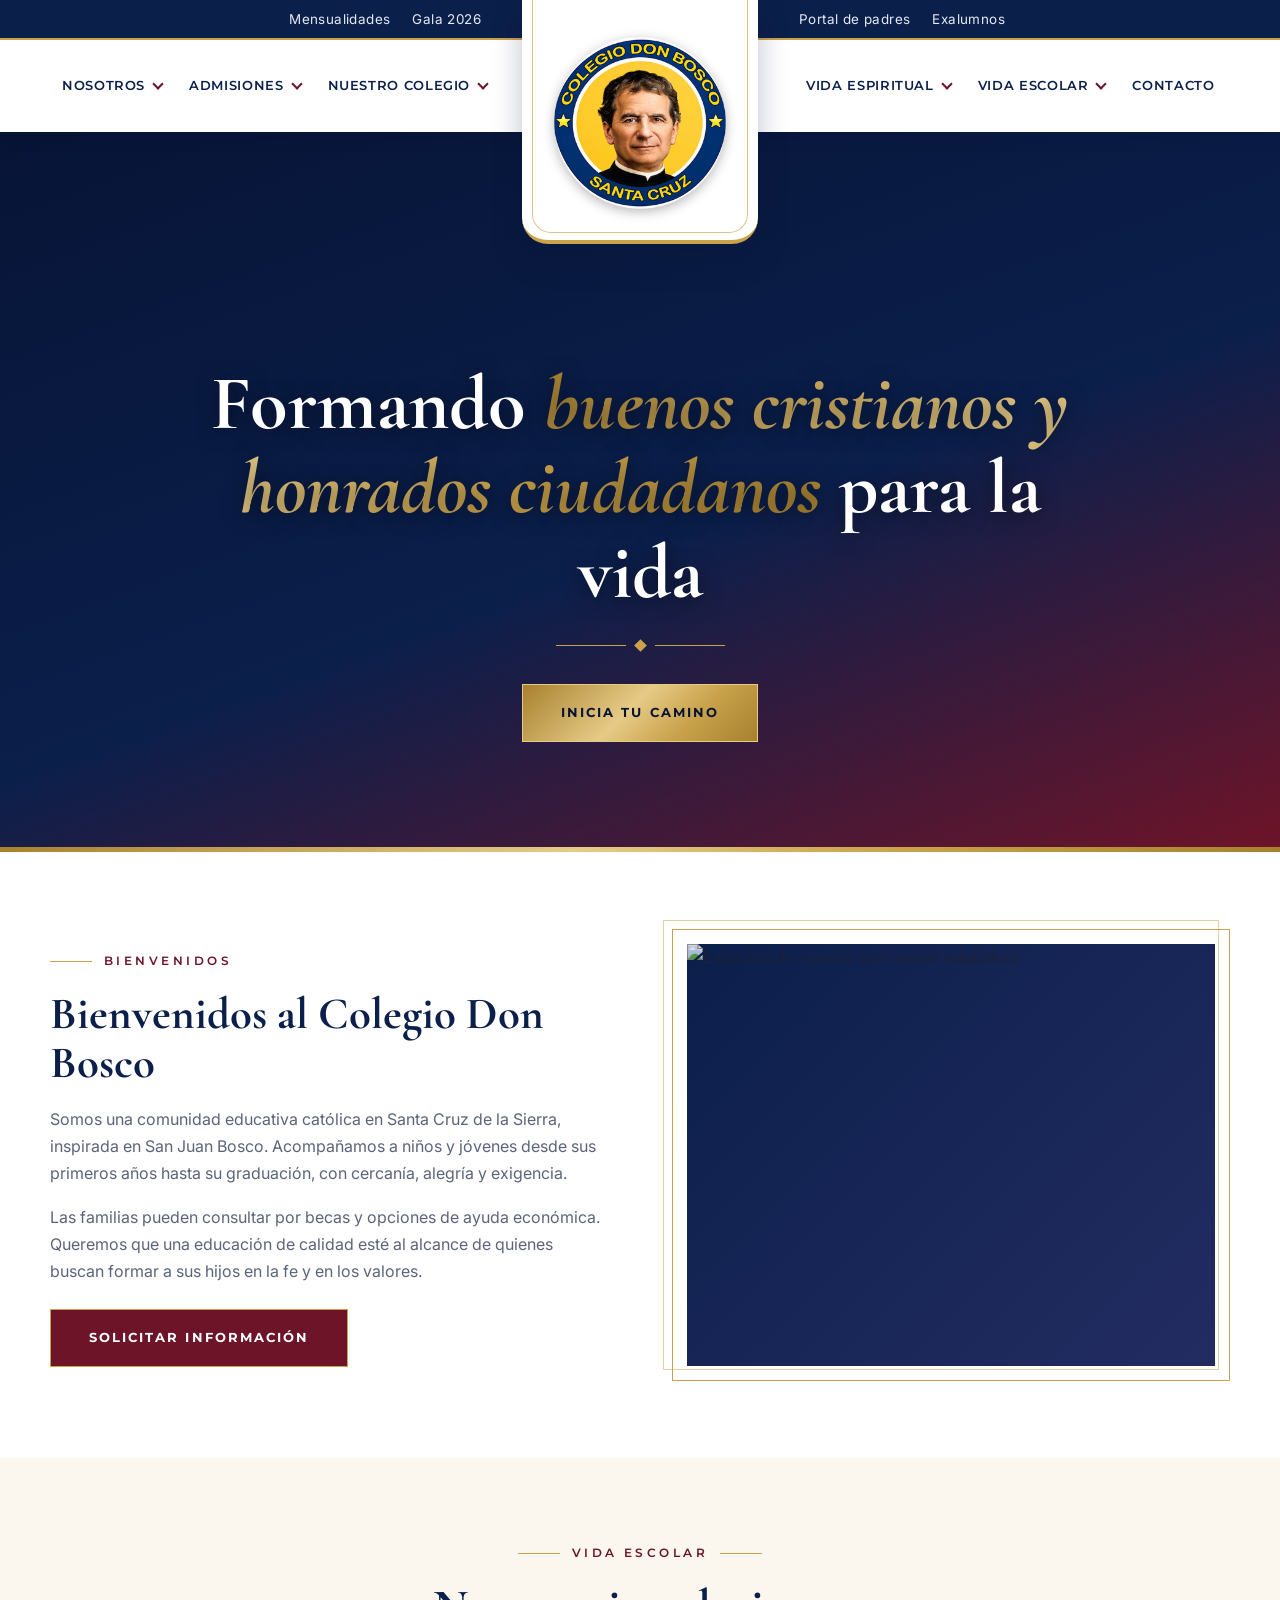
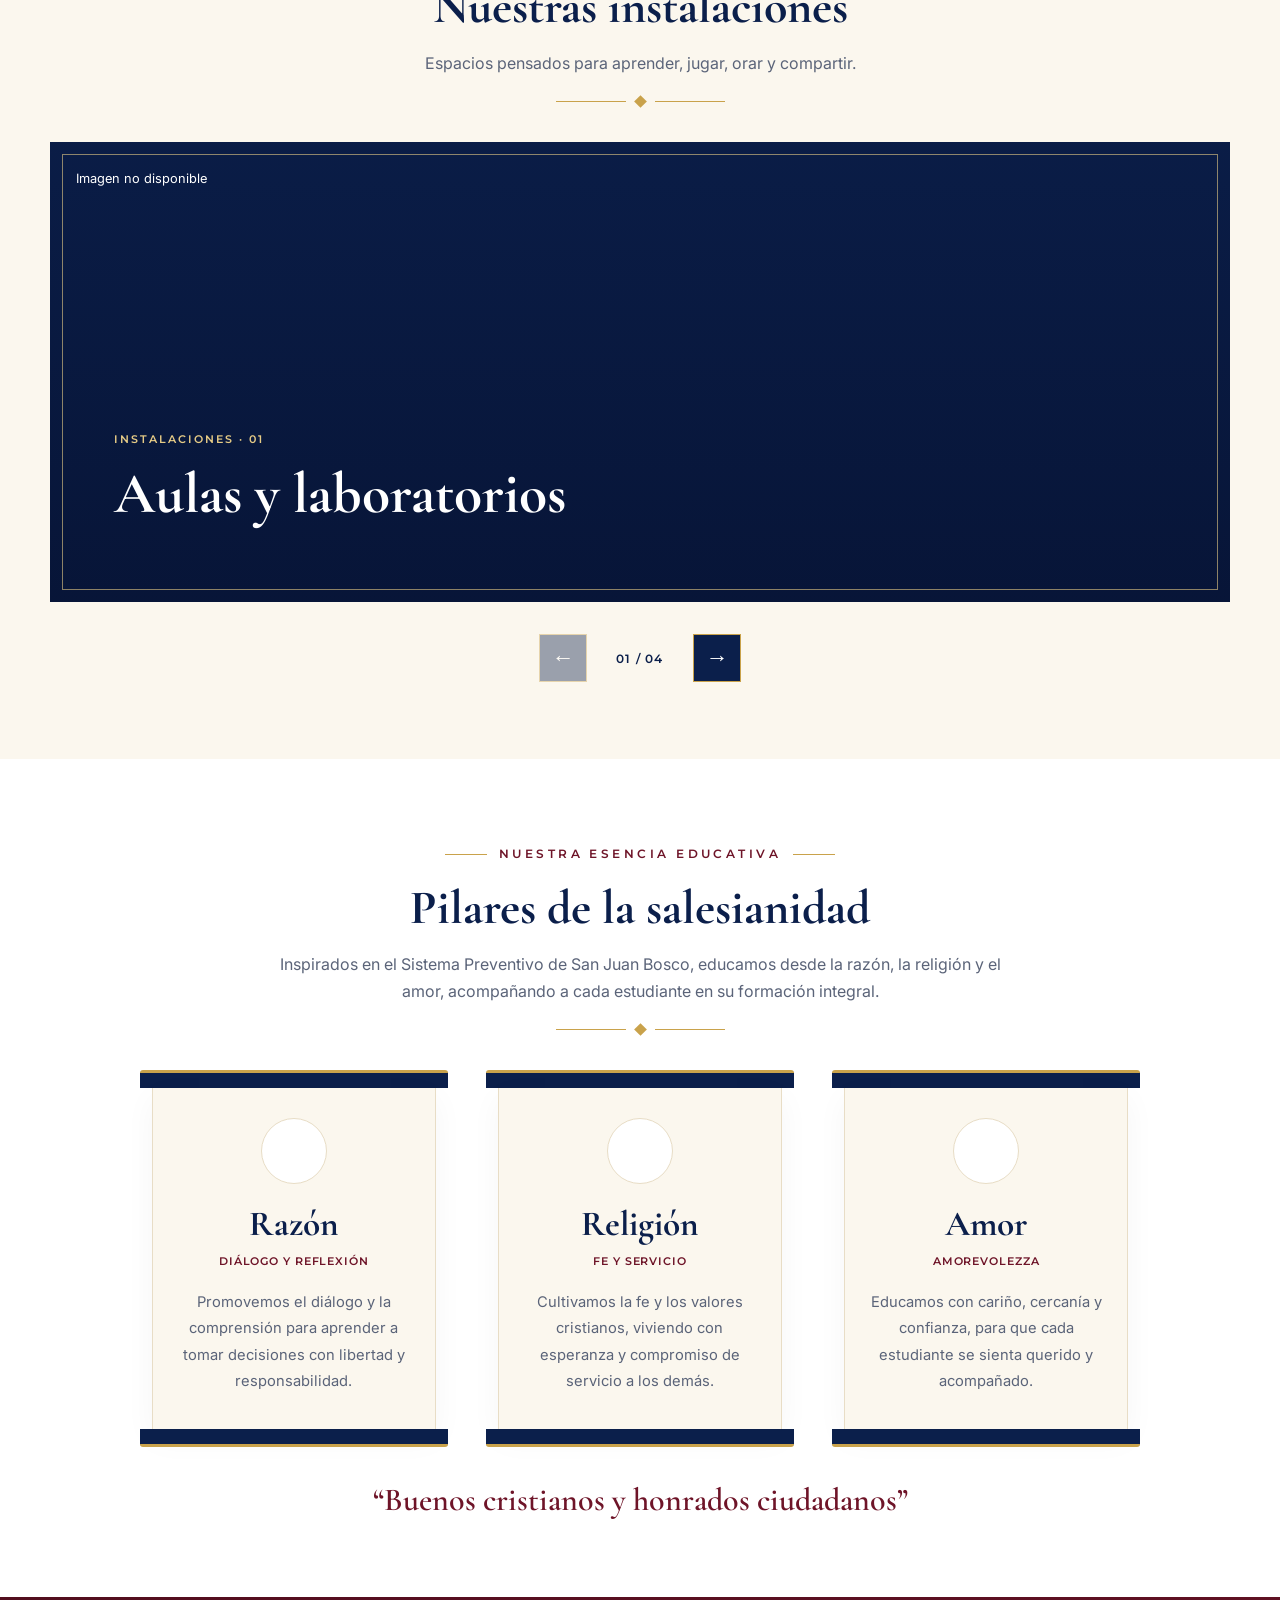
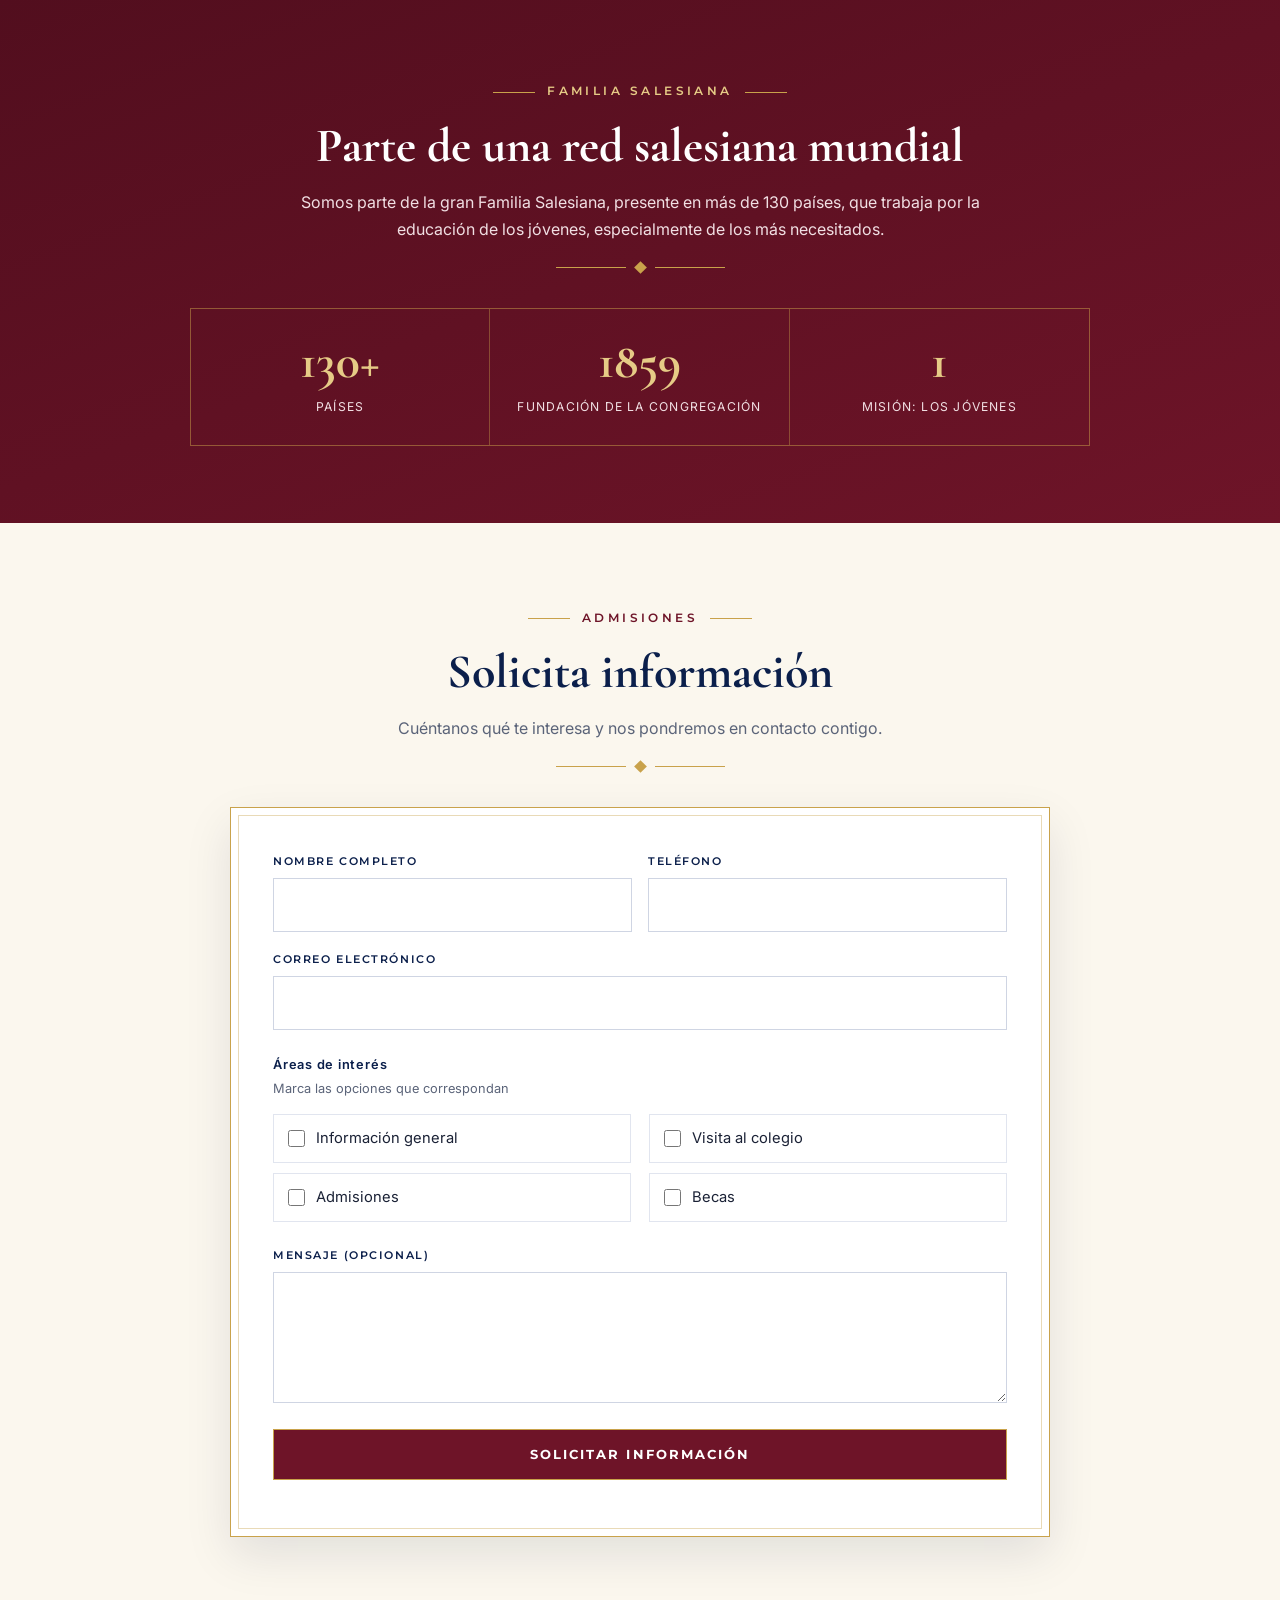
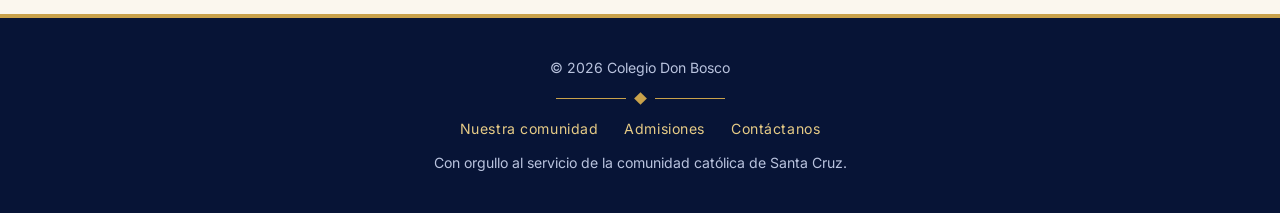
==== commit 02d41d13: "Actualización index, style y html" ====
--- a/index.html
+++ b/index.html
@@ -1,233 +1,711 @@
-<!DOCTYPE html>
+<!doctype html>
 <html lang="es">
-<head>
-<!-- Metadatos, tipografías y hojas de estilo de esta página. -->
-<meta charset="UTF-8">
-<meta name="viewport" content="width=device-width, initial-scale=1">
-<title>Inicio · Colegio Don Bosco</title>
-<meta name="description" content="Colegio Don Bosco Central, Santa Cruz de la Sierra.">
-<link rel="preconnect" href="https://fonts.googleapis.com">
-<link rel="preconnect" href="https://fonts.gstatic.com" crossorigin>
-<link href="https://fonts.googleapis.com/css2?family=Cormorant+Garamond:wght@500;600;700&family=Montserrat:wght@500;600;700&family=Inter:wght@400;500;600&display=swap" rel="stylesheet">
-<link rel="stylesheet" href="css/styles.css">
-<link rel="stylesheet" href="css/index.css">
-<!-- Datos editables, componentes dinámicos y lógica compartida. -->
-<link rel="stylesheet" href="css/carruseles.css">
-<script src="js/contenido.js" defer></script>
-<script src="js/componentes.js" defer></script>
-<script src="js/main.js" defer></script>
-</head>
-<body>
-<!-- Encabezado compartido: se carga desde partials/header.html. -->
-<div id="header-placeholder">
-</div>
-<main>
-<!-- Sección: inicio. -->
-<section class="hero" id="inicio">
-<div class="img" role="img" aria-label="Estudiantes en el campus">
-</div>
-<div class="wrap">
-<h1>Formando <em>líderes cristianos</em> para la vida</h1>
-<div class="orn">
-<i>
-</i>
-<b>
-</b>
-<i>
-</i>
-</div>
-<a class="btn-i" href="#informacion">Inicia tu camino</a>
-</div>
-<div class="gold-line">
-</div>
-</section>
-<!-- Sección: bienvenida. -->
-<section class="sec" id="bienvenida">
-<div class="wrap split">
-<div>
-<div class="eyebrow">Bienvenidos</div>
-<h2>Bienvenidos al Colegio Don Bosco</h2>
-<p>Somos una comunidad educativa católica en Santa Cruz de la Sierra, inspirada en San Juan Bosco. Acompañamos a niños y jóvenes desde sus primeros años hasta su graduación, con cercanía, alegría y exigencia.</p>
-<p>Las familias pueden consultar por becas y opciones de ayuda económica. Queremos que una educación de calidad esté al alcance de quienes buscan formar a sus hijos en la fe y en los valores.</p>
-<a class="btn-i wine" href="#informacion" style="margin-top:8px">Solicitar información</a>
-</div>
-<div class="frame">
-<div class="ph" style="background-image:linear-gradient(135deg,rgba(11,31,75,.15),rgba(110,20,40,.15)),url('https://images.unsplash.com/photo-1771765812031-22653b4c70a6?auto=format&fit=crop&w=1200&q=70'),linear-gradient(135deg,#0B1F4B,#16306B)">
-</div>
-</div>
-</div>
-</section>
-<!-- Sección: instalaciones. -->
-<section class="sec bg-cream" id="instalaciones">
-<div class="wrap">
-<div class="head">
-<div class="eyebrow">Vida escolar</div>
-<h2>Nuestras instalaciones</h2>
-<p>Espacios pensados para aprender, jugar, orar y compartir.</p>
-<div class="orn">
-<i>
-</i>
-<b>
-</b>
-<i>
-</i>
-</div>
-</div>
-<!-- El contenido se configura en INSTALACIONES_INICIO de js/contenido.js. -->
-<div id="carrusel-instalaciones"></div>
-</div>
-</section>
-<!-- Sección: vision. -->
-<section class="sec bg-cream" id="vision">
-<div class="wrap">
-<div class="head">
-<div class="eyebrow">Nuestra visión</div>
-<h2>Formación integral</h2>
-<p>Creemos en una educación que atiende a toda la persona. Con el Sistema Preventivo de Don Bosco (razón, religión y amor) acompañamos el crecimiento de cada estudiante en cuatro dimensiones.</p>
-<div class="orn">
-<i>
-</i>
-<b>
-</b>
-<i>
-</i>
-</div>
-</div>
-<div class="g4">
-<div class="card">
-<div class="ic">
-<svg viewBox="0 0 24 24">
-<path d="M4 5h6a2 2 0 0 1 2 2v13a2 2 0 0 0-2-2H4zM20 5h-6a2 2 0 0 0-2 2v13a2 2 0 0 1 2-2h6z"/>
-</svg>
-</div>
-<h3>Intelectual</h3>
-<p>Pensamiento crítico, excelencia académica y amor por aprender.</p>
-</div>
-<div class="card">
-<div class="ic">
-<svg viewBox="0 0 24 24">
-<circle cx="12" cy="8" r="3.5"/>
-<path d="M5 20c0-4 3-6 7-6s7 2 7 6"/>
-</svg>
-</div>
-<h3>Humana</h3>
-<p>Carácter, virtudes y madurez emocional para la vida en comunidad.</p>
-</div>
-<div class="card">
-<div class="ic">
-<svg viewBox="0 0 24 24">
-<path d="M12 3v18M6 9h12"/>
-</svg>
-</div>
-<h3>Espiritual</h3>
-<p>Una fe viva que se encuentra con Dios en la oración y los sacramentos.</p>
-</div>
-<div class="card">
-<div class="ic">
-<svg viewBox="0 0 24 24">
-<path d="M12 20s-7-4.5-7-10a4 4 0 0 1 7-2.5A4 4 0 0 1 19 10c0 5.5-7 10-7 10z"/>
-</svg>
-</div>
-<h3>Solidaria</h3>
-<p>Servicio a los demás y compromiso con la sociedad.</p>
-</div>
-</div>
-</div>
-</section>
-<!-- Sección: mision. -->
-<section class="sec bg-navy light" id="mision">
-<div class="wrap split">
-<div>
-<div class="eyebrow" style="color:var(--gold-l)">Nuestra misión</div>
-<h2 style="color:#fff">Educar evangelizando, evangelizar educando</h2>
-<p style="color:#c8d1ea">Nuestra misión es formar buenos cristianos y honrados ciudadanos, acompañando a cada estudiante con el estilo de Don Bosco: presencia amable, confianza y alegría.</p>
-<p style="color:#c8d1ea">Conoce a nuestra comunidad en este video.</p>
-</div>
-<div class="video" id="video">
-<button type="button" class="vin" id="vin" aria-label="Reproducir video institucional">
-<div class="play">
-</div>
-<div class="vcap">Ver video</div>
-</button>
-<div class="vmsg" id="vmsg">Aún no hay un video configurado. Pronto compartiremos el video de nuestra comunidad.</div>
-</div>
-</div>
-</section>
-<!-- Sección: red. -->
-<section class="sec bg-wine light" id="red">
-<div class="wrap" style="text-align:center;max-width:900px">
-<div class="eyebrow" style="color:var(--gold-l)">Familia Salesiana</div>
-<h2 style="font-size:clamp(2rem,4vw,3rem);margin-bottom:16px">Parte de una red salesiana mundial</h2>
-<div class="orn" style="margin-bottom:22px">
-<i>
-</i>
-<b>
-</b>
-<i>
-</i>
-</div>
-<p style="color:#f1dfe3">Somos parte de la gran Familia Salesiana, presente en más de 130 países, que trabaja por la educación de los jóvenes, especialmente de los más necesitados.</p>
-<div class="net">
-<div>
-<b>130+</b>
-<span>Países</span>
-</div>
-<div>
-<b>1859</b>
-<span>Fundación de la Congregación</span>
-</div>
-<div>
-<b>1</b>
-<span>Misión: los jóvenes</span>
-</div>
-</div>
-</div>
-</section>
-<!-- Sección: informacion. -->
-<section class="sec" id="informacion" style="background:var(--cream)">
-<div class="col">
-<div class="eyebrow">Admisiones</div>
-<h2 style="font-size:clamp(2rem,4vw,3rem);color:var(--navy);margin-bottom:16px">Solicita información</h2>
-<p style="color:var(--muted);margin-bottom:34px">Cuéntanos qué te interesa y nos pondremos en contacto contigo.</p>
-<form class="f formsubmit" method="post" data-subject="Solicitud de información">
-<div class="row2">
-<div>
-<label class="t" for="info-nombre">Nombre completo</label>
-<input id="info-nombre" name="Nombre" type="text" autocomplete="name" required>
-</div>
-<div>
-<label class="t" for="info-telefono">Teléfono</label>
-<input id="info-telefono" name="Teléfono" type="tel" autocomplete="tel" required>
-</div>
-</div>
-<label class="t" for="info-email">Correo electrónico</label>
-<input id="info-email" name="email" type="email" autocomplete="email" required>
-<fieldset>
-<legend>Áreas de interés</legend>
-<span class="hint">Marca las opciones que correspondan</span>
-<div class="checks">
-<label>
-<input type="checkbox" name="Intereses" value="Información general"> Información general</label>
-<label>
-<input type="checkbox" name="Intereses" value="Visita"> Visita al colegio</label>
-<label>
-<input type="checkbox" name="Intereses" value="Admisiones"> Admisiones</label>
-<label>
-<input type="checkbox" name="Intereses" value="Becas"> Becas</label>
-</div>
-</fieldset>
-<label class="t" for="info-mensaje">Mensaje (opcional)</label>
-<textarea id="info-mensaje" name="Mensaje" rows="4"></textarea>
-<input type="hidden" name="_subject" value="Solicitud de información">
-<button class="btn" type="submit">Solicitar información</button>
-<p class="form-status" role="status" aria-live="polite">
-</p>
-</form>
-</div>
-</section>
-</main>
-<!-- Pie compartido: se carga desde partials/footer.html. -->
-<div id="footer-placeholder">
-</div>
-</body>
+  <head>
+    <meta charset="UTF-8" />
+    <meta name="viewport" content="width=device-width, initial-scale=1" />
+
+    <title>Inicio · Colegio Don Bosco</title>
+
+    <meta
+      name="description"
+      content="Colegio Don Bosco Central, Santa Cruz de la Sierra."
+    />
+
+    <!-- TIPOGRAFÍAS -->
+    <link rel="preconnect" href="https://fonts.googleapis.com" />
+    <link rel="preconnect" href="https://fonts.gstatic.com" crossorigin />
+
+    <link
+      href="https://fonts.googleapis.com/css2?family=Cormorant+Garamond:wght@500;600;700&family=Montserrat:wght@500;600;700&family=Inter:wght@400;500;600&display=swap"
+      rel="stylesheet"
+    />
+
+    <!-- ESTILOS: compartidos + exclusivos del inicio -->
+    <link rel="stylesheet" href="css/styles.css" />
+    <link rel="stylesheet" href="css/index.css" />
+
+    <!--
+    main.js conserva la inyección del header y footer,
+    la navegación y el funcionamiento del formulario.
+  -->
+    <script src="js/main.js" defer></script>
+
+    <!-- ICONOS -->
+    <script
+      src="https://unpkg.com/lucide@0.468.0/dist/umd/lucide.min.js"
+      defer
+    ></script>
+  </head>
+
+  <body class="inicio-page">
+    <!-- Se carga desde partials/header.html. -->
+    <div id="header-placeholder"></div>
+
+    <main>
+      <!-- ===================================================
+         PORTADA
+
+         Cambia únicamente src para sustituir la fotografía.
+         Ejemplo local: src="assets/img/portada.webp"
+
+         object-position controla el encuadre:
+         center 30% / center / center top.
+         =================================================== -->
+      <section class="hero" id="inicio">
+        <!-- VIDEO DE PORTADA -->
+        <video
+          class="hero-video"
+          autoplay
+          muted
+          loop
+          playsinline
+          preload="metadata"
+          aria-hidden="true"
+        >
+          <source src="assets/video/portada.mp4" type="video/mp4" />
+        </video>
+
+        <div class="wrap">
+          <h1>
+            Formando <em>buenos cristianos y honrados ciudadanos</em>
+            para la vida
+          </h1>
+
+          <div class="orn" aria-hidden="true"><i></i><b></b><i></i></div>
+
+          <a class="btn-i" href="#informacion"> Inicia tu camino </a>
+        </div>
+
+        <div class="gold-line" aria-hidden="true"></div>
+      </section>
+
+      <!-- ===================================================
+         BIENVENIDA · FONDO BLANCO
+         =================================================== -->
+      <section class="sec" id="bienvenida" aria-labelledby="bienvenida-titulo">
+        <div class="wrap split">
+          <div>
+            <div class="eyebrow">Bienvenidos</div>
+
+            <h2 id="bienvenida-titulo">Bienvenidos al Colegio Don Bosco</h2>
+
+            <p>
+              Somos una comunidad educativa católica en Santa Cruz de la Sierra,
+              inspirada en San Juan Bosco. Acompañamos a niños y jóvenes desde
+              sus primeros años hasta su graduación, con cercanía, alegría y
+              exigencia.
+            </p>
+
+            <p>
+              Las familias pueden consultar por becas y opciones de ayuda
+              económica. Queremos que una educación de calidad esté al alcance
+              de quienes buscan formar a sus hijos en la fe y en los valores.
+            </p>
+
+            <a class="btn-i wine bienvenida-cta" href="#informacion">
+              Solicitar información
+            </a>
+          </div>
+
+          <div class="frame">
+            <div class="bienvenida-foto">
+              <!--
+              IMAGEN DE BIENVENIDA
+              Ejemplo local: src="assets/img/bienvenida.webp"
+            -->
+              <img
+                src="https://images.unsplash.com/photo-1771765812031-22653b4c70a6?auto=format&fit=crop&w=1200&q=70"
+                alt="Espacios de nuestra comunidad educativa"
+                loading="lazy"
+                decoding="async"
+                style="object-position: center"
+              />
+            </div>
+          </div>
+        </div>
+      </section>
+
+      <!-- ===================================================
+         INSTALACIONES · FONDO CREMA
+
+         Las imágenes se editan en el arreglo INSTALACIONES,
+         ubicado en el script al final de este archivo.
+         =================================================== -->
+      <section
+        class="sec"
+        id="instalaciones"
+        aria-labelledby="instalaciones-titulo"
+      >
+        <div class="wrap">
+          <div class="head">
+            <div class="eyebrow">Vida escolar</div>
+
+            <h2 id="instalaciones-titulo">Nuestras instalaciones</h2>
+
+            <p>Espacios pensados para aprender, jugar, orar y compartir.</p>
+
+            <div class="orn" aria-hidden="true"><i></i><b></b><i></i></div>
+          </div>
+
+          <div
+            class="inicio-slider"
+            role="region"
+            aria-roledescription="carrusel"
+            aria-labelledby="instalaciones-titulo"
+          >
+            <p id="instalaciones-ayuda" class="inicio-sr-only">
+              Usa las flechas izquierda y derecha para cambiar de imagen.
+              También puedes deslizar con el dedo.
+            </p>
+
+            <!-- Las diapositivas se crean automáticamente. -->
+            <div
+              class="inicio-track"
+              id="instalaciones-track"
+              tabindex="0"
+              role="group"
+              aria-label="Fotografías de las instalaciones"
+              aria-describedby="instalaciones-ayuda"
+            ></div>
+
+            <div class="inicio-slider-controles" id="instalaciones-controles">
+              <button
+                type="button"
+                id="instalaciones-anterior"
+                aria-label="Imagen anterior"
+                aria-controls="instalaciones-track"
+              >
+                <span aria-hidden="true">←</span>
+              </button>
+
+              <p
+                class="inicio-slider-contador"
+                id="instalaciones-contador"
+                aria-live="polite"
+                aria-atomic="true"
+              ></p>
+
+              <button
+                type="button"
+                id="instalaciones-siguiente"
+                aria-label="Imagen siguiente"
+                aria-controls="instalaciones-track"
+              >
+                <span aria-hidden="true">→</span>
+              </button>
+            </div>
+
+            <p class="inicio-slider-aviso" id="instalaciones-aviso" hidden>
+              Próximamente compartiremos fotografías de nuestras instalaciones.
+            </p>
+
+            <noscript>
+              Activa JavaScript para explorar las fotografías de las
+              instalaciones.
+            </noscript>
+          </div>
+        </div>
+      </section>
+
+      <!-- ===================================================
+         PILARES · FONDO BLANCO
+
+         Se conserva id="vision" para mantener los enlaces.
+         =================================================== -->
+      <section
+        class="sec pilares-section"
+        id="vision"
+        aria-labelledby="pilares-titulo"
+      >
+        <div class="wrap">
+          <div class="head">
+            <div class="eyebrow">Nuestra esencia educativa</div>
+
+            <h2 id="pilares-titulo">Pilares de la salesianidad</h2>
+
+            <p>
+              Inspirados en el Sistema Preventivo de San Juan Bosco, educamos
+              desde la razón, la religión y el amor, acompañando a cada
+              estudiante en su formación integral.
+            </p>
+
+            <div class="orn" aria-hidden="true"><i></i><b></b><i></i></div>
+          </div>
+
+          <ul class="pilares-grid">
+            <li class="pilar">
+              <div class="pilar-capitel" aria-hidden="true"></div>
+
+              <div class="pilar-cuerpo">
+                <div class="pilar-icono">
+                  <i data-lucide="book-open" aria-hidden="true"></i>
+                </div>
+
+                <h3>Razón</h3>
+                <span class="pilar-subtitulo">Diálogo y reflexión</span>
+
+                <p>
+                  Promovemos el diálogo y la comprensión para aprender a tomar
+                  decisiones con libertad y responsabilidad.
+                </p>
+              </div>
+
+              <div class="pilar-base" aria-hidden="true"></div>
+            </li>
+
+            <li class="pilar">
+              <div class="pilar-capitel" aria-hidden="true"></div>
+
+              <div class="pilar-cuerpo">
+                <div class="pilar-icono">
+                  <i data-lucide="church" aria-hidden="true"></i>
+                </div>
+
+                <h3>Religión</h3>
+                <span class="pilar-subtitulo">Fe y servicio</span>
+
+                <p>
+                  Cultivamos la fe y los valores cristianos, viviendo con
+                  esperanza y compromiso de servicio a los demás.
+                </p>
+              </div>
+
+              <div class="pilar-base" aria-hidden="true"></div>
+            </li>
+
+            <li class="pilar">
+              <div class="pilar-capitel" aria-hidden="true"></div>
+
+              <div class="pilar-cuerpo">
+                <div class="pilar-icono">
+                  <i data-lucide="heart-handshake" aria-hidden="true"></i>
+                </div>
+
+                <h3>Amor</h3>
+                <span class="pilar-subtitulo">Amorevolezza</span>
+
+                <p>
+                  Educamos con cariño, cercanía y confianza, para que cada
+                  estudiante se sienta querido y acompañado.
+                </p>
+              </div>
+
+              <div class="pilar-base" aria-hidden="true"></div>
+            </li>
+          </ul>
+
+          <p class="pilares-lema">“Buenos cristianos y honrados ciudadanos”</p>
+        </div>
+      </section>
+
+      <!-- ===================================================
+         RED SALESIANA · FONDO GUINDO
+         =================================================== -->
+      <section class="sec" id="red" aria-labelledby="red-titulo">
+        <div class="wrap red-contenido">
+          <div class="head">
+            <div class="eyebrow">Familia Salesiana</div>
+
+            <h2 id="red-titulo">Parte de una red salesiana mundial</h2>
+
+            <p>
+              Somos parte de la gran Familia Salesiana, presente en más de 130
+              países, que trabaja por la educación de los jóvenes, especialmente
+              de los más necesitados.
+            </p>
+
+            <div class="orn" aria-hidden="true"><i></i><b></b><i></i></div>
+          </div>
+
+          <div class="net">
+            <div>
+              <b>130+</b>
+              <span>Países</span>
+            </div>
+
+            <div>
+              <b>1859</b>
+              <span>Fundación de la Congregación</span>
+            </div>
+
+            <div>
+              <b>1</b>
+              <span>Misión: los jóvenes</span>
+            </div>
+          </div>
+        </div>
+      </section>
+
+      <!-- ===================================================
+         INFORMACIÓN · FONDO CREMA
+         =================================================== -->
+      <section
+        class="sec"
+        id="informacion"
+        aria-labelledby="informacion-titulo"
+      >
+        <div class="col">
+          <div class="head">
+            <div class="eyebrow">Admisiones</div>
+
+            <h2 id="informacion-titulo">Solicita información</h2>
+
+            <p>
+              Cuéntanos qué te interesa y nos pondremos en contacto contigo.
+            </p>
+
+            <div class="orn" aria-hidden="true"><i></i><b></b><i></i></div>
+          </div>
+
+          <form
+            class="f formsubmit"
+            method="post"
+            data-subject="Solicitud de información"
+          >
+            <div class="row2">
+              <div>
+                <label class="t" for="info-nombre">Nombre completo</label>
+                <input
+                  id="info-nombre"
+                  name="Nombre"
+                  type="text"
+                  autocomplete="name"
+                  required
+                />
+              </div>
+
+              <div>
+                <label class="t" for="info-telefono">Teléfono</label>
+                <input
+                  id="info-telefono"
+                  name="Teléfono"
+                  type="tel"
+                  autocomplete="tel"
+                  required
+                />
+              </div>
+            </div>
+
+            <label class="t" for="info-email">Correo electrónico</label>
+            <input
+              id="info-email"
+              name="email"
+              type="email"
+              autocomplete="email"
+              required
+            />
+
+            <fieldset>
+              <legend>Áreas de interés</legend>
+              <span class="hint">Marca las opciones que correspondan</span>
+
+              <div class="checks">
+                <label>
+                  <input
+                    type="checkbox"
+                    name="Intereses"
+                    value="Información general"
+                  />
+                  Información general
+                </label>
+
+                <label>
+                  <input type="checkbox" name="Intereses" value="Visita" />
+                  Visita al colegio
+                </label>
+
+                <label>
+                  <input type="checkbox" name="Intereses" value="Admisiones" />
+                  Admisiones
+                </label>
+
+                <label>
+                  <input type="checkbox" name="Intereses" value="Becas" />
+                  Becas
+                </label>
+              </div>
+            </fieldset>
+
+            <label class="t" for="info-mensaje">Mensaje (opcional)</label>
+            <textarea id="info-mensaje" name="Mensaje" rows="4"></textarea>
+
+            <input
+              type="hidden"
+              name="_subject"
+              value="Solicitud de información"
+            />
+
+            <button class="btn" type="submit">Solicitar información</button>
+            <p class="form-status" role="status" aria-live="polite"></p>
+          </form>
+        </div>
+      </section>
+    </main>
+
+    <!-- Se carga desde partials/footer.html. -->
+    <div id="footer-placeholder"></div>
+
+    <script>
+      "use strict";
+
+      /* ==========================================================
+       IMÁGENES DEL SLIDER — EDITA ESTE ARREGLO
+
+       Un objeto = una diapositiva.
+       Las diapositivas aparecen en el orden de este arreglo.
+
+       titulo:      título visible.
+       imagen:      URL o ruta desde index.html, sin ../.
+       alt:         descripción accesible de la fotografía.
+       descripcion: texto opcional; déjalo "" para no mostrarlo.
+       posicion:    encuadre, por ejemplo "center" o "center 30%".
+
+       Ejemplo de ruta propia:
+       imagen: "assets/img/instalaciones/biblioteca.webp"
+
+       Agrega o elimina objetos completos, respetando las comas.
+       Las imágenes actuales son referenciales.
+       ========================================================== */
+
+      const INSTALACIONES = [
+        {
+          titulo: "Aulas y laboratorios",
+          imagen:
+            "https://images.unsplash.com/photo-1771765812031-22653b4c70a6?auto=format&fit=crop&w=1600&q=75",
+          alt: "Fotografía referencial de las instalaciones",
+          descripcion: "",
+          posicion: "center",
+        },
+        {
+          titulo: "Biblioteca",
+          imagen:
+            "https://images.unsplash.com/photo-1682795773426-f4e2e3e93288?auto=format&fit=crop&w=1600&q=75",
+          alt: "Fotografía referencial de la biblioteca",
+          descripcion: "",
+          posicion: "center",
+        },
+        {
+          titulo: "Canchas y deportes",
+          imagen:
+            "https://images.unsplash.com/photo-1702569802639-9b90f3c21f98?auto=format&fit=crop&w=1600&q=75",
+          alt: "Fotografía referencial de espacios deportivos",
+          descripcion: "",
+          posicion: "center",
+        },
+        {
+          titulo: "Patios de recreación",
+          imagen:
+            "https://images.unsplash.com/photo-1682795773426-f4e2e3e93288?auto=format&fit=crop&w=1600&q=75",
+          alt: "Fotografía referencial de espacios de recreación",
+          descripcion: "",
+          posicion: "center",
+        },
+      ];
+
+      /* ==========================================================
+       LÓGICA DEL INICIO
+       No necesitas editarla para cambiar o agregar fotografías.
+       ========================================================== */
+
+      document.addEventListener(
+        "DOMContentLoaded",
+        () => {
+          // Los scripts defer ya se ejecutaron antes de este evento.
+          window.lucide?.createIcons();
+
+          const track = document.getElementById("instalaciones-track");
+          const anterior = document.getElementById("instalaciones-anterior");
+          const siguiente = document.getElementById("instalaciones-siguiente");
+          const contador = document.getElementById("instalaciones-contador");
+          const controles = document.getElementById("instalaciones-controles");
+          const aviso = document.getElementById("instalaciones-aviso");
+
+          // Ignora entradas sin una ruta de imagen.
+          const datos = INSTALACIONES.filter(
+            (item) =>
+              item && typeof item.imagen === "string" && item.imagen.trim(),
+          );
+
+          // Admite un arreglo vacío sin romper la página.
+          if (!datos.length) {
+            track.hidden = true;
+            controles.hidden = true;
+            aviso.hidden = false;
+            return;
+          }
+
+          // Inserta textos sin interpretar etiquetas HTML.
+          function crear(etiqueta, clase, texto) {
+            const elemento = document.createElement(etiqueta);
+            elemento.className = clase;
+
+            if (texto != null) {
+              elemento.textContent = texto;
+            }
+
+            return elemento;
+          }
+
+          // Construye todas las diapositivas fuera del documento.
+          const fragmento = document.createDocumentFragment();
+
+          datos.forEach((item, indice) => {
+            const slide = crear("article", "inicio-slide");
+
+            slide.setAttribute("role", "group");
+            slide.setAttribute("aria-roledescription", "diapositiva");
+            slide.setAttribute(
+              "aria-label",
+              `${indice + 1} de ${datos.length}`,
+            );
+
+            const foto = crear("img", "inicio-slide-imagen");
+
+            foto.alt = item.alt || item.titulo || "Instalaciones del colegio";
+            foto.loading = "lazy";
+            foto.decoding = "async";
+            foto.style.objectPosition = item.posicion || "center";
+
+            // Si una imagen falla, conserva el título y el fondo.
+            foto.addEventListener(
+              "error",
+              () => {
+                foto.hidden = true;
+
+                slide.append(
+                  crear("span", "inicio-slide-error", "Imagen no disponible"),
+                );
+              },
+              { once: true },
+            );
+
+            foto.src = item.imagen;
+
+            const info = crear("div", "inicio-slide-info");
+
+            info.append(
+              crear(
+                "span",
+                "inicio-slide-etiqueta",
+                `INSTALACIONES · ${String(indice + 1).padStart(2, "0")}`,
+              ),
+              crear("h3", "", item.titulo || "Nuestras instalaciones"),
+            );
+
+            if (item.descripcion) {
+              info.append(crear("p", "", item.descripcion));
+            }
+
+            slide.append(foto, info);
+            fragmento.append(slide);
+          });
+
+          // Una sola inserción en el documento.
+          track.replaceChildren(fragmento);
+
+          const slides = [...track.children];
+
+          const movimientoReducido = window.matchMedia(
+            "(prefers-reduced-motion: reduce)",
+          );
+
+          let actual = 0;
+          let cuadroPendiente = false;
+
+          // Incluye el espacio entre diapositivas en el cálculo.
+          function posicion(indice) {
+            return (
+              slides[indice].getBoundingClientRect().left -
+              slides[0].getBoundingClientRect().left
+            );
+          }
+
+          function actualizarControles() {
+            anterior.disabled = actual === 0;
+            siguiente.disabled = actual === slides.length - 1;
+
+            contador.textContent =
+              `${String(actual + 1).padStart(2, "0")} / ` +
+              `${String(slides.length).padStart(2, "0")}`;
+          }
+
+          function irA(indice, animar = true) {
+            actual = Math.max(0, Math.min(slides.length - 1, indice));
+
+            track.scrollTo({
+              left: posicion(actual),
+              behavior:
+                animar && !movimientoReducido.matches ? "smooth" : "instant",
+            });
+
+            actualizarControles();
+          }
+
+          anterior.addEventListener("click", () => irA(actual - 1));
+          siguiente.addEventListener("click", () => irA(actual + 1));
+
+          // Navegación por teclado cuando el carrusel tiene el foco.
+          track.addEventListener("keydown", (evento) => {
+            const destinos = {
+              ArrowLeft: actual - 1,
+              ArrowRight: actual + 1,
+              Home: 0,
+              End: slides.length - 1,
+            };
+
+            if (!(evento.key in destinos)) return;
+
+            evento.preventDefault();
+            irA(destinos[evento.key]);
+          });
+
+          // Actualiza el estado al deslizar con el dedo o el panel táctil.
+          // requestAnimationFrame evita procesar cada evento por separado.
+          track.addEventListener(
+            "scroll",
+            () => {
+              if (cuadroPendiente) return;
+
+              cuadroPendiente = true;
+
+              requestAnimationFrame(() => {
+                const cercano = slides.reduce((mejor, _, indice) => {
+                  const distanciaActual = Math.abs(
+                    posicion(indice) - track.scrollLeft,
+                  );
+
+                  const distanciaMejor = Math.abs(
+                    posicion(mejor) - track.scrollLeft,
+                  );
+
+                  return distanciaActual < distanciaMejor ? indice : mejor;
+                }, 0);
+
+                if (cercano !== actual) {
+                  actual = cercano;
+                  actualizarControles();
+                }
+
+                cuadroPendiente = false;
+              });
+            },
+            { passive: true },
+          );
+
+          // Conserva la diapositiva al cambiar el tamaño de pantalla.
+          let anchoAnterior = track.clientWidth;
+
+          new ResizeObserver(() => {
+            if (track.clientWidth === anchoAnterior) return;
+
+            anchoAnterior = track.clientWidth;
+            irA(actual, false);
+          }).observe(track);
+
+          actualizarControles();
+        },
+        { once: true },
+      );
+    </script>
+  </body>
 </html>
--- a/css/styles.css
+++ b/css/styles.css
@@ -1,298 +1,1223 @@
-/* Estilos compartidos por todas las páginas; el CSS específico se carga después. */
-
-:root{
-  --navy:#0B1F4B; --navy-d:#071436; --navy-l:#16306B;
-  --wine:#6E1428; --wine-d:#520E1E;
-  --gold:#C9A24B; --gold-l:#E6CB86; --gold-d:#A8812F;
-  --cream:#FBF7EE; --ink:#1B2236; --muted:#5B6479;
-  --serif:'Cormorant Garamond',Georgia,serif; --sans:'Inter',system-ui,sans-serif; --head:'Montserrat','Inter',sans-serif;
-  --gold-grad:linear-gradient(135deg,#A8812F 0%,#E6CB86 45%,#C9A24B 70%,#A8812F 100%);
-}
-*{box-sizing:border-box;margin:0;padding:0}
-html{scroll-behavior:smooth}
-body{font-family:var(--sans);color:var(--ink);background:#fff;line-height:1.7;-webkit-font-smoothing:antialiased}
-img{max-width:100%;display:block}
-a{color:inherit;text-decoration:none}
-.wrap{width:min(1180px,100% - 32px);margin-inline:auto}
-h1,h2,h3{font-family:var(--serif);line-height:1.1;font-weight:700}
-
-/* ---------- Header dividido con escudo central ---------- */
-header.main{position:sticky;top:0;z-index:60;background:#fff;box-shadow:0 2px 18px rgba(7,20,54,.14)}
-.bar{background:var(--navy);border-bottom:2px solid var(--gold);font-size:.84rem;color:#e4e9f6}
-.bar .wrap{display:grid;grid-template-columns:1fr 250px 1fr;align-items:center;min-height:38px}
-.bar ul{display:flex;gap:22px;list-style:none}
-.bar .l{justify-content:flex-end;padding-right:34px}
-.bar .r{padding-left:34px}
-.bar a{letter-spacing:.03em;transition:color .2s}
-.bar a:hover{color:var(--gold-l)}
-.navrow{position:relative}
-.navrow .wrap{position:relative}
-nav.menu{display:grid;grid-template-columns:1fr 250px 1fr;align-items:center;min-height:92px}
-nav.menu ul.l,nav.menu ul.r{display:flex;list-style:none;gap:2px}
-nav.menu ul.l{justify-content:flex-end;padding-right:22px}
-nav.menu ul.r{padding-left:22px}
-nav.menu li{position:relative}
-nav.menu li>a{display:block;padding:32px 12px;font-family:var(--head);font-size:.8rem;font-weight:600;color:var(--navy);letter-spacing:.05em;text-transform:uppercase;position:relative;white-space:nowrap}
-nav.menu li>a::after{content:"";position:absolute;left:14px;right:14px;bottom:24px;height:2px;background:var(--gold);transform:scaleX(0);transition:transform .25s}
-nav.menu li:hover>a::after{transform:scaleX(1)}
-nav.menu li.has-sub>a{padding-right:30px}
-nav.menu li.has-sub>a::before{content:"";position:absolute;right:13px;top:50%;width:6px;height:6px;border-right:2px solid var(--wine);border-bottom:2px solid var(--wine);transform:translateY(-75%) rotate(45deg)}
-.sub{position:absolute;top:100%;left:0;min-width:250px;background:#fff;border-top:3px solid var(--gold);box-shadow:0 18px 40px rgba(7,20,54,.2);list-style:none;opacity:0;visibility:hidden;transform:translateY(8px);transition:.22s;z-index:5}
-ul.r li:nth-last-child(-n+2) .sub{left:auto;right:0}
-li:hover>.sub,li:focus-within>.sub{opacity:1;visibility:visible;transform:none}
-nav.menu .sub li>a{display:block;padding:11px 20px;font-family:var(--sans);font-size:.85rem;font-weight:500;letter-spacing:.01em;text-transform:none;color:var(--ink);border-left:3px solid transparent;transition:.2s;white-space:normal}
-nav.menu .sub li>a::after,nav.menu .sub li>a::before{display:none}
-nav.menu .sub li>a:hover{background:var(--cream);border-left-color:var(--wine);color:var(--wine);padding-left:25px}
-.badge{position:absolute;z-index:70;left:50%;top:-40px;transform:translateX(-50%);width:236px;height:244px;background:#fff;display:flex;align-items:center;justify-content:center;
-  padding-top:6px;border-radius:0 0 26px 26px;border-bottom:4px solid var(--gold);box-shadow:0 16px 30px rgba(7,20,54,.26)}
-.badge::before{content:"";position:absolute;left:10px;right:10px;bottom:7px;top:0;border:1px solid rgba(201,162,75,.65);border-top:0;border-radius:0 0 19px 19px;pointer-events:none}
-.badge img{width:172px;height:172px;filter:drop-shadow(0 3px 6px rgba(0,0,0,.28));transition:.25s}
-.badge:hover img{transform:scale(1.04)}
-.burger{display:none;background:#fff;border:1px solid var(--gold);width:44px;height:44px;cursor:pointer;position:absolute;right:0;top:13px;z-index:80}
-.burger span,.burger span::before,.burger span::after{position:absolute;left:11px;right:11px;height:2px;background:var(--navy);content:"";transition:.25s}
-.burger span{top:20px}
-.burger span::before{left:0;right:0;top:-7px}
-.burger span::after{left:0;right:0;top:7px}
-
-/* ---------- Banner ---------- */
-.banner{position:relative;min-height:480px;display:grid;align-items:end;color:#fff;overflow:hidden;
-  background:linear-gradient(160deg,var(--navy-d),var(--navy) 55%,var(--wine)) }
-.banner .img{position:absolute;inset:0;background:center 35%/cover no-repeat url("https://images.unsplash.com/photo-1771765812031-22653b4c70a6?auto=format&fit=crop&w=2000&q=70")}
-.banner::before{content:"";position:absolute;inset:0;z-index:1;background:linear-gradient(180deg,rgba(7,20,54,.55) 0%,rgba(7,20,54,.25) 40%,rgba(7,20,54,.88) 100%),linear-gradient(90deg,rgba(110,20,40,.45),transparent 60%)}
-.banner .wrap{position:relative;z-index:2;padding:200px 0 54px;text-align:center}
-.banner h1{font-size:clamp(2.4rem,5.4vw,4.4rem);text-shadow:0 3px 18px rgba(0,0,0,.45)}
-.banner .orn{margin-top:20px}
-.banner .gold-line{position:absolute;left:0;right:0;bottom:0;height:5px;background:var(--gold-grad);z-index:3}
-.orn{display:flex;align-items:center;justify-content:center;gap:10px}
-.orn i{width:70px;height:1px;background:var(--gold)}
-.orn b{width:9px;height:9px;background:var(--gold);transform:rotate(45deg)}
-
-/* ---------- Contenido (columna central) ---------- */
-main section{padding:0}
-.col{width:min(820px,100% - 32px);margin-inline:auto;text-align:center}
-.intro{padding:84px 0 56px}
-.eyebrow{display:inline-flex;align-items:center;gap:12px;color:var(--wine);font-family:var(--head);font-size:.72rem;letter-spacing:.3em;text-transform:uppercase;font-weight:600;margin-bottom:18px}
-.eyebrow::before,.eyebrow::after{content:"";width:42px;height:1px;background:var(--gold)}
-.intro h2,.follow h2,.formsec h2{font-size:clamp(2rem,4vw,3rem);color:var(--navy);margin-bottom:18px}
-.intro .lead{font-size:1.14rem;font-weight:600;color:var(--ink);max-width:700px;margin:0 auto}
-
-.info{padding:10px 0 74px}
-.info .grid{display:grid;grid-template-columns:1fr 1fr;gap:22px;text-align:center}
-.info .it{position:relative;background:var(--cream);padding:34px 24px;border-top:4px solid var(--wine);transition:.3s}
-.info .it::after{content:"";position:absolute;inset:7px;border:1px solid rgba(201,162,75,.5);pointer-events:none}
-.info .it:hover{transform:translateY(-4px);box-shadow:0 14px 32px rgba(7,20,54,.12)}
-.info .ic{width:46px;height:46px;margin:0 auto 14px;display:grid;place-items:center;border:1px solid var(--gold);transform:rotate(45deg);color:var(--wine)}
-.info .ic svg{width:20px;height:20px;transform:rotate(-45deg);fill:none;stroke:currentColor;stroke-width:1.8;stroke-linecap:round;stroke-linejoin:round}
-.info h3{font-size:1.5rem;color:var(--navy);margin-bottom:6px}
-.info p,.info a{color:var(--muted);font-size:1rem}
-.info a:hover{color:var(--wine)}
-
-.follow{background:var(--navy);color:#fff;padding:74px 0;position:relative;border-top:3px solid var(--gold);border-bottom:3px solid var(--gold)}
-.follow h2{color:#fff}
-.follow .eyebrow{color:var(--gold-l)}
-.follow p{color:#c8d1ea;margin-bottom:28px}
-.social{display:flex;gap:16px;justify-content:center;flex-wrap:wrap}
-.social a{display:inline-flex;align-items:center;gap:12px;padding:13px 26px;border:1px solid var(--gold);font-family:var(--head);font-size:.76rem;letter-spacing:.14em;text-transform:uppercase;font-weight:600;transition:.25s}
-.social a:hover{background:var(--wine);transform:translateY(-2px)}
-.social svg{width:20px;height:20px;fill:var(--gold-l)}
-
-.formsec{padding:88px 0 96px;background:var(--cream)}
-.formsec p.sub-intro{color:var(--muted);margin-bottom:34px}
-form{position:relative;background:#fff;padding:44px 42px;border:1px solid var(--gold);box-shadow:0 18px 44px rgba(7,20,54,.1);text-align:left}
-form::before{content:"";position:absolute;inset:7px;border:1px solid rgba(201,162,75,.4);pointer-events:none}
-.row2{display:grid;grid-template-columns:1fr 1fr;gap:16px}
-label.t,legend{display:block;font-family:var(--head);font-size:.7rem;letter-spacing:.14em;text-transform:uppercase;color:var(--navy);font-weight:600;margin-bottom:7px}
-input[type=text],input[type=email],input[type=tel],textarea{width:100%;padding:13px 14px;border:1px solid #cfd5e3;font:inherit;font-size:.95rem;background:#fff;margin-bottom:18px;transition:.2s}
-input:focus,textarea:focus{outline:none;border-color:var(--gold);box-shadow:0 0 0 3px rgba(201,162,75,.25)}
-fieldset{border:0;margin:6px 0 24px}
-legend{font-size:.8rem;letter-spacing:.06em;text-transform:none;font-weight:600;margin-bottom:2px;font-family:var(--sans)}
-.hint{font-size:.8rem;color:var(--muted);margin-bottom:14px;display:block}
-.checks{display:grid;grid-template-columns:1fr 1fr;gap:10px 18px}
-.checks label{display:flex;gap:11px;align-items:center;padding:11px 14px;border:1px solid #e1e5ef;font-size:.92rem;cursor:pointer;transition:.2s}
-.checks label:hover{border-color:var(--gold);background:var(--cream)}
-.checks input{accent-color:var(--wine);width:17px;height:17px}
-.btn{display:block;width:100%;padding:17px 30px;font-family:var(--head);font-size:.8rem;font-weight:700;letter-spacing:.16em;text-transform:uppercase;border:1px solid var(--gold);background:var(--wine);color:#fff;cursor:pointer;transition:.25s}
-.btn:hover{background:var(--navy);box-shadow:0 0 0 3px rgba(201,162,75,.35)}
-.thanks{display:none;text-align:center;background:#fff;border:1px solid var(--gold);padding:44px 30px;box-shadow:0 18px 44px rgba(7,20,54,.1)}
-.thanks h3{font-size:2rem;color:var(--navy);margin-bottom:10px}
-.thanks p{color:var(--muted)}
-
-
-/* ---------- Página principal ---------- */
-.hero{position:relative;min-height:640px;display:grid;align-items:center;color:#fff;overflow:hidden;background:linear-gradient(160deg,var(--navy-d),var(--navy) 55%,var(--wine))}
-.hero .img{position:absolute;inset:0;background:center 30%/cover no-repeat url("https://images.unsplash.com/photo-1741637335289-c99652d3155f?auto=format&fit=crop&w=2000&q=70")}
-.hero::before{content:"";position:absolute;inset:0;z-index:1;background:linear-gradient(180deg,rgba(7,20,54,.62),rgba(7,20,54,.5) 50%,rgba(7,20,54,.9)),linear-gradient(90deg,rgba(110,20,40,.5),transparent 65%)}
-.hero .wrap{position:relative;z-index:2;padding:230px 0 110px;text-align:center}
-.hero h1{font-size:clamp(2.6rem,6vw,5rem);max-width:900px;margin:0 auto 26px;text-shadow:0 3px 20px rgba(0,0,0,.5)}
-.hero h1 em{font-style:italic;background:var(--gold-grad);-webkit-background-clip:text;background-clip:text;color:transparent}
-.hero .orn{margin-bottom:34px}
-.hero .gold-line{position:absolute;left:0;right:0;bottom:0;height:5px;background:var(--gold-grad);z-index:3}
-.btn-i{display:inline-block;padding:17px 38px;font-family:var(--head);font-size:.8rem;font-weight:700;letter-spacing:.16em;text-transform:uppercase;border:1px solid var(--gold-l);background:var(--gold-grad);color:var(--navy-d);transition:.25s;cursor:pointer}
-.btn-i:hover{filter:brightness(1.08);transform:translateY(-2px);box-shadow:0 12px 26px rgba(0,0,0,.3)}
-.btn-i.wine{background:var(--wine);color:#fff;border-color:var(--gold)}
-.btn-i.wine:hover{background:var(--navy);filter:none}
-.sec{padding:96px 0}
-.head{text-align:center;max-width:740px;margin:0 auto 52px}
-.head h2{font-size:clamp(2rem,4vw,3rem);color:var(--navy);margin-bottom:16px}
-.head p{color:var(--muted)}
-.head .orn{margin-top:18px}
-.light .head h2{color:#fff}
-.light .head p{color:#c8d1ea}
-.light .eyebrow{color:var(--gold-l)}
-.split{display:grid;grid-template-columns:1fr 1fr;gap:64px;align-items:center}
-.split h2{font-size:clamp(2rem,3.6vw,2.8rem);color:var(--navy);margin-bottom:18px}
-.split p{color:var(--muted);margin-bottom:16px}
-.split .eyebrow::after{display:none}
-.frame{position:relative;padding:14px;border:1px solid var(--gold)}
-.frame::before{content:"";position:absolute;inset:-10px 10px 10px -10px;border:1px solid var(--gold);opacity:.5}
-.frame .ph{position:relative;aspect-ratio:4/3.2;background:linear-gradient(135deg,var(--navy),var(--navy-l)) center/cover no-repeat}
-.bg-cream{background:var(--cream)}
-.bg-navy{background:var(--navy);color:#fff}
-.bg-wine{background:linear-gradient(160deg,var(--wine-d),var(--wine));color:#fff}
-.g4{display:grid;grid-template-columns:repeat(4,1fr);gap:22px}
-.g3{display:grid;grid-template-columns:repeat(3,1fr);gap:26px}
-.card{position:relative;background:#fff;padding:36px 26px;border-top:4px solid var(--wine);box-shadow:0 8px 28px rgba(7,20,54,.07);transition:.3s;text-align:center}
-.card::after{content:"";position:absolute;inset:7px;border:1px solid rgba(201,162,75,.45);pointer-events:none}
-.card:hover{transform:translateY(-6px);box-shadow:0 18px 40px rgba(7,20,54,.14)}
-.card .ic{width:52px;height:52px;margin:0 auto 20px;display:grid;place-items:center;border:1px solid var(--gold);transform:rotate(45deg);color:var(--wine)}
-.card .ic svg{width:22px;height:22px;transform:rotate(-45deg);fill:none;stroke:currentColor;stroke-width:1.7;stroke-linecap:round;stroke-linejoin:round}
-.card h3{font-size:1.55rem;color:var(--navy);margin-bottom:8px}
-.card p{color:var(--muted);font-size:.93rem}
-.video{position:relative;aspect-ratio:16/9;border:1px solid var(--gold);padding:10px;background:rgba(255,255,255,.06)}
-.video .vin{position:relative;width:100%;height:100%;background:linear-gradient(135deg,rgba(7,20,54,.35),rgba(110,20,40,.35)),center/cover url("https://images.unsplash.com/photo-1682795773426-f4e2e3e93288?auto=format&fit=crop&w=1400&q=70");display:grid;place-items:center;cursor:pointer;overflow:hidden}
-.video iframe{position:absolute;inset:0;width:100%;height:100%;border:0}
-.play{width:84px;height:84px;border-radius:50%;background:var(--gold-grad);display:grid;place-items:center;box-shadow:0 0 0 10px rgba(201,162,75,.28);transition:.25s}
-.vin:hover .play{transform:scale(1.08)}
-.play::before{content:"";margin-left:6px;border-left:24px solid var(--navy-d);border-top:15px solid transparent;border-bottom:15px solid transparent}
-.vcap{position:absolute;left:0;right:0;bottom:12px;text-align:center;font-size:.74rem;letter-spacing:.2em;text-transform:uppercase;color:#fff;text-shadow:0 1px 6px #000}
-.vmsg{position:absolute;inset:0;display:none;place-items:center;text-align:center;padding:30px;background:rgba(7,20,54,.92);color:#e6ebf7;font-size:.92rem}
-.becas .card{text-align:left}
-.becas .tag{display:inline-block;font-size:.66rem;letter-spacing:.16em;text-transform:uppercase;color:var(--wine);border:1px solid var(--gold);padding:3px 10px;margin-bottom:14px;font-family:var(--head);font-weight:600}
-.becas .note{text-align:center;margin-top:30px;font-size:.82rem;color:var(--muted)}
-.net{display:grid;grid-template-columns:repeat(3,1fr);gap:0;margin-top:50px;border:1px solid rgba(201,162,75,.5)}
-.net div{padding:30px 16px;text-align:center;border-right:1px solid rgba(201,162,75,.4)}
-.net div:last-child{border:0}
-.net b{display:block;font-family:var(--serif);font-size:2.6rem;line-height:1;color:var(--gold-l)}
-.net span{font-size:.76rem;letter-spacing:.14em;text-transform:uppercase;color:#c8d1ea}
-.fac{position:relative;min-height:340px;display:flex;align-items:flex-end;color:#fff;overflow:hidden;background:linear-gradient(160deg,var(--navy),var(--wine)) center/cover no-repeat;transition:.3s}
-.fac::before{content:"";position:absolute;inset:0;background:linear-gradient(180deg,transparent 30%,rgba(7,20,54,.92))}
-.fac::after{content:"";position:absolute;inset:8px;border:1px solid rgba(201,162,75,.6);pointer-events:none;transition:.3s}
-.fac:hover::after{inset:14px;border-color:var(--gold-l)}
-.fac div{position:relative;padding:26px 24px}
-.fac h3{font-size:1.6rem;margin-bottom:4px}
-.fac p{font-size:.88rem;color:#d4dbef}
-.why .item{text-align:center;padding:10px 20px}
-.why .n{font-family:var(--serif);font-size:4rem;line-height:1;background:var(--gold-grad);-webkit-background-clip:text;background-clip:text;color:transparent}
-.why h3{font-size:1.65rem;color:var(--navy);margin:6px 0 8px}
-.why p{color:var(--muted);font-size:.95rem}
-.q{text-align:center;max-width:860px;margin:0 auto}
-.q .mark{font-family:var(--serif);font-size:6.5rem;line-height:.55;color:var(--gold);height:46px}
-.q blockquote{font-family:var(--serif);font-style:italic;font-size:clamp(1.35rem,2.5vw,1.95rem);margin:16px 0 20px;line-height:1.35}
-.q cite{font-style:normal;color:var(--gold-l);letter-spacing:.2em;font-size:.76rem;text-transform:uppercase}
-.q .note{display:block;margin-top:14px;font-size:.7rem;opacity:.7}
-.bg-cream .q blockquote{color:var(--navy)}
-.bg-cream .q cite{color:var(--wine)}
-.bg-cream .q .note{color:var(--muted)}
-.bg-cream .q .mark{color:var(--gold-d)}
-@media(max-width:1020px){
-  .split{grid-template-columns:1fr;gap:44px}
-  .g4{grid-template-columns:1fr 1fr}
-.g3{grid-template-columns:1fr}
-  .hero{min-height:520px}
-.hero .wrap{padding:170px 0 80px}
-  .sec{padding:68px 0}
-}
-@media(max-width:620px){.g4{grid-template-columns:1fr}
-.net{grid-template-columns:1fr}
-.net div{border-right:0;border-bottom:1px solid rgba(201,162,75,.4)}}
-section[id]{scroll-margin-top:150px}
-.view{display:none}
-.view.on{display:block}
-
-/* ---------- Footer ---------- */
-footer{background:var(--navy-d);color:#b9c3de;border-top:4px solid var(--gold);padding:38px 0;text-align:center;font-size:.88rem}
-footer .links{display:flex;gap:10px 26px;justify-content:center;flex-wrap:wrap;margin:10px 0}
-footer .links a{color:var(--gold-l);letter-spacing:.04em}
-footer .links a:hover{text-decoration:underline}
-footer .orn{margin:14px 0}
-
-/* ---------- Responsive ---------- */
-@media(max-width:1200px) and (min-width:1021px){nav.menu li>a{font-size:.72rem;padding:32px 8px}
-nav.menu li.has-sub>a{padding-right:24px}
-nav.menu li.has-sub>a::before{right:9px}}
-@media(max-width:1020px){
-  .bar{display:none}
-  .burger{display:block}
-  .navrow .wrap{min-height:72px}
-  .badge{top:0;width:112px;height:112px;padding:0 0 4px;border-radius:0 0 18px 18px}
-  .badge img{width:80px;height:80px}
-  nav.menu{position:absolute;left:-16px;right:-16px;top:100%;display:block;background:#fff;border-top:3px solid var(--gold);box-shadow:0 20px 30px rgba(7,20,54,.18);max-height:0;overflow:hidden;min-height:0;transition:max-height .35s}
-  nav.menu.open{max-height:80vh;overflow:auto}
-  nav.menu .gap{display:none}
-  nav.menu ul.l,nav.menu ul.r{flex-direction:column;padding:0 16px}
-  nav.menu ul.l{padding-top:10px}
-nav.menu ul.r{padding-bottom:20px}
-  nav.menu li>a{padding:14px 8px;border-bottom:1px solid #eee}
-  nav.menu li>a::after,nav.menu li.has-sub>a::before{display:none}
-  .sub{position:static;opacity:1;visibility:visible;transform:none;box-shadow:none;border:0;min-width:0;display:none;background:var(--cream)}
-  li.open>.sub{display:block}
-  .banner{min-height:380px}
-.banner .wrap{padding:150px 0 44px}
-}
-@media(max-width:620px){
-  .info .grid,.row2,.checks{grid-template-columns:1fr}
-  form{padding:30px 20px}
-  .intro{padding:60px 0 40px}
-}
-
-/* Ajustes para páginas y navegación compartida */
-/* Se animan solo las propiedades que realmente cambian al desplazarse. */
-header.main .bar{transition:margin-top .38s ease}
-header.main .navrow .wrap,header.main .mobile-brand{transition:min-height .38s ease}
-header.main nav.menu{transition:min-height .38s ease, max-height .35s ease}
-header.main nav.menu li>a{transition:padding .38s ease, color .2s ease}
-header.main .badge{transition:width .38s ease,height .38s ease}
-header.main .badge img{transition:width .38s ease,height .38s ease,transform .25s ease}
-header.main.header-scrolled .bar{margin-top:-40px}
-header.main.header-scrolled nav.menu{min-height:68px}
-header.main.header-scrolled nav.menu li>a{padding-top:22px;padding-bottom:22px}
-header.main.header-scrolled .badge{width:165px;height:165px}
-header.main.header-scrolled .badge img{width:120px;height:120px}
-nav.menu li>a[aria-current="page"]::after{transform:scaleX(1)}
-.sub-toggle{display:none}
-.mobile-quick{display:none}
-.form-note{color:var(--muted);font-size:.87rem;margin-top:16px}
-.form-status{margin-top:12px;color:var(--wine);font-weight:600}
-input[type=date],select{width:100%;padding:13px 14px;border:1px solid #cfd5e3;font:inherit;font-size:.95rem;background:#fff;margin-bottom:18px}
-.video .vin{border:0;color:inherit}
-:focus-visible{outline:3px solid var(--gold-d);outline-offset:3px}
-@media(max-width:1020px){
-  .navrow .wrap{min-height:72px}
-  .badge,.header-scrolled .badge,header.main.header-scrolled .badge{left:auto;right:0;top:0;transform:none;width:84px;height:84px;padding:0 0 4px;cursor:pointer}
-  .badge img,header.main.header-scrolled .badge img{width:60px;height:60px}
-  .burger{display:none}
-  nav.menu,header.main.header-scrolled nav.menu{min-height:0}
-  header.main.header-scrolled nav.menu li>a{padding:14px 8px}
-  header.main.header-scrolled .bar{margin-top:0}
-  .mobile-brand{display:flex;align-items:center;min-height:72px;padding-right:95px;font-family:var(--head);font-weight:700;color:var(--navy);font-size:.8rem;text-transform:uppercase;letter-spacing:.08em}
-  nav.menu.open{max-height:min(75vh,700px);overflow:auto}
-  nav.menu li.has-sub{padding-right:48px}
-  nav.menu li.has-sub .sub{margin-right:-48px}
-  .sub-toggle{display:block;position:absolute;right:0;top:2px;border:0;background:transparent;width:44px;height:44px;color:var(--wine);font-size:1.6rem;line-height:1;cursor:pointer}
-  .sub-toggle[aria-expanded=true]{transform:rotate(45deg)}
-  .mobile-quick{display:block;border-top:1px solid #e1e5ef;padding:10px 24px 22px;color:var(--navy);font-size:.9rem}
-  .mobile-quick a{display:block;padding:9px 0}
-}
-@media(min-width:1021px){.mobile-brand{display:none}}
-@media(prefers-reduced-motion:reduce){html{scroll-behavior:auto}
-*,*::before,*::after{transition-duration:.01ms!important;animation-duration:.01ms!important}}
-/* El contenedor compartido permanece fijo al desplazar la página. */
-#header-placeholder{position:sticky;top:0;z-index:60;height:132px;pointer-events:none}
-#header-placeholder>header{pointer-events:auto}
-header.main{position:relative;top:auto}
-@media(max-width:1020px){
-  #header-placeholder{height:72px}
-  header.main.header-scrolled .navrow .wrap,header.main.header-scrolled .mobile-brand{min-height:58px}
-  header.main.header-scrolled .badge{width:68px;height:68px}
-  header.main.header-scrolled .badge img{width:48px;height:48px}
-}
+/* Estilos compartidos; inicio en index.css. */
+:root {
+  --navy: #0b1f4b;
+  --navy-d: #071436;
+  --navy-l: #16306b;
+  --wine: #6e1428;
+  --wine-d: #520e1e;
+  --gold: #c9a24b;
+  --gold-l: #e6cb86;
+  --gold-d: #a8812f;
+  --cream: #fbf7ee;
+  --ink: #1b2236;
+  --muted: #5b6479;
+  --serif: "Cormorant Garamond", Georgia, serif;
+  --sans: "Inter", system-ui, sans-serif;
+  --head: "Montserrat", "Inter", sans-serif;
+  --gold-grad: linear-gradient(
+    135deg,
+    #a8812f 0%,
+    #e6cb86 45%,
+    #c9a24b 70%,
+    #a8812f 100%
+  );
+}
+* {
+  box-sizing: border-box;
+  margin: 0;
+  padding: 0;
+}
+html {
+  scroll-behavior: smooth;
+}
+body {
+  font-family: var(--sans);
+  color: var(--ink);
+  background: #fff;
+  line-height: 1.7;
+  -webkit-font-smoothing: antialiased;
+}
+img {
+  max-width: 100%;
+  display: block;
+}
+a {
+  color: inherit;
+  text-decoration: none;
+}
+.wrap {
+  width: min(1180px, 100% - 32px);
+  margin-inline: auto;
+}
+h1,
+h2,
+h3 {
+  font-family: var(--serif);
+  line-height: 1.1;
+  font-weight: 700;
+}
+header.main {
+  position: sticky;
+  top: 0;
+  z-index: 60;
+  background: #fff;
+  box-shadow: 0 2px 18px rgba(7, 20, 54, 0.14);
+}
+.bar {
+  background: var(--navy);
+  border-bottom: 2px solid var(--gold);
+  font-size: 0.84rem;
+  color: #e4e9f6;
+}
+.bar .wrap {
+  display: grid;
+  grid-template-columns: 1fr 250px 1fr;
+  align-items: center;
+  min-height: 38px;
+}
+.bar ul {
+  display: flex;
+  gap: 22px;
+  list-style: none;
+}
+.bar .l {
+  justify-content: flex-end;
+  padding-right: 34px;
+}
+.bar .r {
+  padding-left: 34px;
+}
+.bar a {
+  letter-spacing: 0.03em;
+  transition: color 0.2s;
+}
+.bar a:hover {
+  color: var(--gold-l);
+}
+.navrow {
+  position: relative;
+}
+.navrow .wrap {
+  position: relative;
+}
+nav.menu {
+  display: grid;
+  grid-template-columns: 1fr 250px 1fr;
+  align-items: center;
+  min-height: 92px;
+}
+nav.menu ul.l,
+nav.menu ul.r {
+  display: flex;
+  list-style: none;
+  gap: 2px;
+}
+nav.menu ul.l {
+  justify-content: flex-end;
+  padding-right: 22px;
+}
+nav.menu ul.r {
+  padding-left: 22px;
+}
+nav.menu li {
+  position: relative;
+}
+nav.menu li > a {
+  display: block;
+  padding: 32px 12px;
+  font-family: var(--head);
+  font-size: 0.8rem;
+  font-weight: 600;
+  color: var(--navy);
+  letter-spacing: 0.05em;
+  text-transform: uppercase;
+  position: relative;
+  white-space: nowrap;
+}
+nav.menu li > a::after {
+  content: "";
+  position: absolute;
+  left: 14px;
+  right: 14px;
+  bottom: 24px;
+  height: 2px;
+  background: var(--gold);
+  transform: scaleX(0);
+  transition: transform 0.25s;
+}
+nav.menu li:hover > a::after {
+  transform: scaleX(1);
+}
+nav.menu li.has-sub > a {
+  padding-right: 30px;
+}
+nav.menu li.has-sub > a::before {
+  content: "";
+  position: absolute;
+  right: 13px;
+  top: 50%;
+  width: 6px;
+  height: 6px;
+  border-right: 2px solid var(--wine);
+  border-bottom: 2px solid var(--wine);
+  transform: translateY(-75%) rotate(45deg);
+}
+.sub {
+  position: absolute;
+  top: 100%;
+  left: 0;
+  min-width: 250px;
+  background: #fff;
+  border-top: 3px solid var(--gold);
+  box-shadow: 0 18px 40px rgba(7, 20, 54, 0.2);
+  list-style: none;
+  opacity: 0;
+  visibility: hidden;
+  transform: translateY(8px);
+  transition: 0.22s;
+  z-index: 5;
+}
+ul.r li:nth-last-child(-n + 2) .sub {
+  left: auto;
+  right: 0;
+}
+li:hover > .sub,
+li:focus-within > .sub {
+  opacity: 1;
+  visibility: visible;
+  transform: none;
+}
+nav.menu .sub li > a {
+  display: block;
+  padding: 11px 20px;
+  font-family: var(--sans);
+  font-size: 0.85rem;
+  font-weight: 500;
+  letter-spacing: 0.01em;
+  text-transform: none;
+  color: var(--ink);
+  border-left: 3px solid transparent;
+  transition: 0.2s;
+  white-space: normal;
+}
+nav.menu .sub li > a::after,
+nav.menu .sub li > a::before {
+  display: none;
+}
+nav.menu .sub li > a:hover {
+  background: var(--cream);
+  border-left-color: var(--wine);
+  color: var(--wine);
+  padding-left: 25px;
+}
+.badge {
+  position: absolute;
+  z-index: 70;
+  left: 50%;
+  top: -40px;
+  transform: translateX(-50%);
+  width: 236px;
+  height: 244px;
+  background: #fff;
+  display: flex;
+  align-items: center;
+  justify-content: center;
+  padding-top: 6px;
+  border-radius: 0 0 26px 26px;
+  border-bottom: 4px solid var(--gold);
+  box-shadow: 0 16px 30px rgba(7, 20, 54, 0.26);
+}
+.badge::before {
+  content: "";
+  position: absolute;
+  left: 10px;
+  right: 10px;
+  bottom: 7px;
+  top: 0;
+  border: 1px solid rgba(201, 162, 75, 0.65);
+  border-top: 0;
+  border-radius: 0 0 19px 19px;
+  pointer-events: none;
+}
+.badge img {
+  width: 172px;
+  height: 172px;
+  filter: drop-shadow(0 3px 6px rgba(0, 0, 0, 0.28));
+  transition: 0.25s;
+}
+.badge:hover img {
+  transform: scale(1.04);
+}
+.burger {
+  display: none;
+  background: #fff;
+  border: 1px solid var(--gold);
+  width: 44px;
+  height: 44px;
+  cursor: pointer;
+  position: absolute;
+  right: 0;
+  top: 13px;
+  z-index: 80;
+}
+.burger span,
+.burger span::before,
+.burger span::after {
+  position: absolute;
+  left: 11px;
+  right: 11px;
+  height: 2px;
+  background: var(--navy);
+  content: "";
+  transition: 0.25s;
+}
+.burger span {
+  top: 20px;
+}
+.burger span::before {
+  left: 0;
+  right: 0;
+  top: -7px;
+}
+.burger span::after {
+  left: 0;
+  right: 0;
+  top: 7px;
+}
+.banner {
+  position: relative;
+  min-height: 480px;
+  display: grid;
+  align-items: end;
+  color: #fff;
+  overflow: hidden;
+  background: linear-gradient(
+    160deg,
+    var(--navy-d),
+    var(--navy) 55%,
+    var(--wine)
+  );
+}
+.banner .img {
+  position: absolute;
+  inset: 0;
+  background: center 35% / cover no-repeat
+    url("https://images.unsplash.com/photo-1771765812031-22653b4c70a6?auto=format&fit=crop&w=2000&q=70");
+}
+.banner::before {
+  content: "";
+  position: absolute;
+  inset: 0;
+  z-index: 1;
+  background:
+    linear-gradient(
+      180deg,
+      rgba(7, 20, 54, 0.55) 0%,
+      rgba(7, 20, 54, 0.25) 40%,
+      rgba(7, 20, 54, 0.88) 100%
+    ),
+    linear-gradient(90deg, rgba(110, 20, 40, 0.45), transparent 60%);
+}
+.banner .wrap {
+  position: relative;
+  z-index: 2;
+  padding: 200px 0 54px;
+  text-align: center;
+}
+.banner h1 {
+  font-size: clamp(2.4rem, 5.4vw, 4.4rem);
+  text-shadow: 0 3px 18px rgba(0, 0, 0, 0.45);
+}
+.banner .orn {
+  margin-top: 20px;
+}
+.banner .gold-line {
+  position: absolute;
+  left: 0;
+  right: 0;
+  bottom: 0;
+  height: 5px;
+  background: var(--gold-grad);
+  z-index: 3;
+}
+.orn {
+  display: flex;
+  align-items: center;
+  justify-content: center;
+  gap: 10px;
+}
+.orn i {
+  width: 70px;
+  height: 1px;
+  background: var(--gold);
+}
+.orn b {
+  width: 9px;
+  height: 9px;
+  background: var(--gold);
+  transform: rotate(45deg);
+}
+main section {
+  padding: 0;
+}
+.col {
+  width: min(820px, 100% - 32px);
+  margin-inline: auto;
+  text-align: center;
+}
+.intro {
+  padding: 84px 0 56px;
+}
+.eyebrow {
+  display: inline-flex;
+  align-items: center;
+  gap: 12px;
+  color: var(--wine);
+  font-family: var(--head);
+  font-size: 0.72rem;
+  letter-spacing: 0.3em;
+  text-transform: uppercase;
+  font-weight: 600;
+  margin-bottom: 18px;
+}
+.eyebrow::before,
+.eyebrow::after {
+  content: "";
+  width: 42px;
+  height: 1px;
+  background: var(--gold);
+}
+.intro h2,
+.follow h2,
+.formsec h2 {
+  font-size: clamp(2rem, 4vw, 3rem);
+  color: var(--navy);
+  margin-bottom: 18px;
+}
+.intro .lead {
+  font-size: 1.14rem;
+  font-weight: 600;
+  color: var(--ink);
+  max-width: 700px;
+  margin: 0 auto;
+}
+.info {
+  padding: 10px 0 74px;
+}
+.info .grid {
+  display: grid;
+  grid-template-columns: 1fr 1fr;
+  gap: 22px;
+  text-align: center;
+}
+.info .it {
+  position: relative;
+  background: var(--cream);
+  padding: 34px 24px;
+  border-top: 4px solid var(--wine);
+  transition: 0.3s;
+}
+.info .it::after {
+  content: "";
+  position: absolute;
+  inset: 7px;
+  border: 1px solid rgba(201, 162, 75, 0.5);
+  pointer-events: none;
+}
+.info .it:hover {
+  transform: translateY(-4px);
+  box-shadow: 0 14px 32px rgba(7, 20, 54, 0.12);
+}
+.info .ic {
+  width: 46px;
+  height: 46px;
+  margin: 0 auto 14px;
+  display: grid;
+  place-items: center;
+  border: 1px solid var(--gold);
+  transform: rotate(45deg);
+  color: var(--wine);
+}
+.info .ic svg {
+  width: 20px;
+  height: 20px;
+  transform: rotate(-45deg);
+  fill: none;
+  stroke: currentColor;
+  stroke-width: 1.8;
+  stroke-linecap: round;
+  stroke-linejoin: round;
+}
+.info h3 {
+  font-size: 1.5rem;
+  color: var(--navy);
+  margin-bottom: 6px;
+}
+.info p,
+.info a {
+  color: var(--muted);
+  font-size: 1rem;
+}
+.info a:hover {
+  color: var(--wine);
+}
+.follow {
+  background: var(--navy);
+  color: #fff;
+  padding: 74px 0;
+  position: relative;
+  border-top: 3px solid var(--gold);
+  border-bottom: 3px solid var(--gold);
+}
+.follow h2 {
+  color: #fff;
+}
+.follow .eyebrow {
+  color: var(--gold-l);
+}
+.follow p {
+  color: #c8d1ea;
+  margin-bottom: 28px;
+}
+.social {
+  display: flex;
+  gap: 16px;
+  justify-content: center;
+  flex-wrap: wrap;
+}
+.social a {
+  display: inline-flex;
+  align-items: center;
+  gap: 12px;
+  padding: 13px 26px;
+  border: 1px solid var(--gold);
+  font-family: var(--head);
+  font-size: 0.76rem;
+  letter-spacing: 0.14em;
+  text-transform: uppercase;
+  font-weight: 600;
+  transition: 0.25s;
+}
+.social a:hover {
+  background: var(--wine);
+  transform: translateY(-2px);
+}
+.social svg {
+  width: 20px;
+  height: 20px;
+  fill: var(--gold-l);
+}
+.formsec {
+  padding: 88px 0 96px;
+  background: var(--cream);
+}
+.formsec p.sub-intro {
+  color: var(--muted);
+  margin-bottom: 34px;
+}
+form {
+  position: relative;
+  background: #fff;
+  padding: 44px 42px;
+  border: 1px solid var(--gold);
+  box-shadow: 0 18px 44px rgba(7, 20, 54, 0.1);
+  text-align: left;
+}
+form::before {
+  content: "";
+  position: absolute;
+  inset: 7px;
+  border: 1px solid rgba(201, 162, 75, 0.4);
+  pointer-events: none;
+}
+.row2 {
+  display: grid;
+  grid-template-columns: 1fr 1fr;
+  gap: 16px;
+}
+label.t,
+legend {
+  display: block;
+  font-family: var(--head);
+  font-size: 0.7rem;
+  letter-spacing: 0.14em;
+  text-transform: uppercase;
+  color: var(--navy);
+  font-weight: 600;
+  margin-bottom: 7px;
+}
+input[type="text"],
+input[type="email"],
+input[type="tel"],
+textarea {
+  width: 100%;
+  padding: 13px 14px;
+  border: 1px solid #cfd5e3;
+  font: inherit;
+  font-size: 0.95rem;
+  background: #fff;
+  margin-bottom: 18px;
+  transition: 0.2s;
+}
+input:focus,
+textarea:focus {
+  outline: none;
+  border-color: var(--gold);
+  box-shadow: 0 0 0 3px rgba(201, 162, 75, 0.25);
+}
+fieldset {
+  border: 0;
+  margin: 6px 0 24px;
+}
+legend {
+  font-size: 0.8rem;
+  letter-spacing: 0.06em;
+  text-transform: none;
+  font-weight: 600;
+  margin-bottom: 2px;
+  font-family: var(--sans);
+}
+.hint {
+  font-size: 0.8rem;
+  color: var(--muted);
+  margin-bottom: 14px;
+  display: block;
+}
+.checks {
+  display: grid;
+  grid-template-columns: 1fr 1fr;
+  gap: 10px 18px;
+}
+.checks label {
+  display: flex;
+  gap: 11px;
+  align-items: center;
+  padding: 11px 14px;
+  border: 1px solid #e1e5ef;
+  font-size: 0.92rem;
+  cursor: pointer;
+  transition: 0.2s;
+}
+.checks label:hover {
+  border-color: var(--gold);
+  background: var(--cream);
+}
+.checks input {
+  accent-color: var(--wine);
+  width: 17px;
+  height: 17px;
+}
+.btn {
+  display: block;
+  width: 100%;
+  padding: 17px 30px;
+  font-family: var(--head);
+  font-size: 0.8rem;
+  font-weight: 700;
+  letter-spacing: 0.16em;
+  text-transform: uppercase;
+  border: 1px solid var(--gold);
+  background: var(--wine);
+  color: #fff;
+  cursor: pointer;
+  transition: 0.25s;
+}
+.btn:hover {
+  background: var(--navy);
+  box-shadow: 0 0 0 3px rgba(201, 162, 75, 0.35);
+}
+.thanks {
+  display: none;
+  text-align: center;
+  background: #fff;
+  border: 1px solid var(--gold);
+  padding: 44px 30px;
+  box-shadow: 0 18px 44px rgba(7, 20, 54, 0.1);
+}
+.thanks h3 {
+  font-size: 2rem;
+  color: var(--navy);
+  margin-bottom: 10px;
+}
+.thanks p {
+  color: var(--muted);
+}
+.btn-i {
+  display: inline-block;
+  padding: 17px 38px;
+  font-family: var(--head);
+  font-size: 0.8rem;
+  font-weight: 700;
+  letter-spacing: 0.16em;
+  text-transform: uppercase;
+  border: 1px solid var(--gold-l);
+  background: var(--gold-grad);
+  color: var(--navy-d);
+  transition: 0.25s;
+  cursor: pointer;
+}
+.btn-i:hover {
+  filter: brightness(1.08);
+  transform: translateY(-2px);
+  box-shadow: 0 12px 26px rgba(0, 0, 0, 0.3);
+}
+.btn-i.wine {
+  background: var(--wine);
+  color: #fff;
+  border-color: var(--gold);
+}
+.btn-i.wine:hover {
+  background: var(--navy);
+  filter: none;
+}
+.sec {
+  padding: 96px 0;
+}
+.head {
+  text-align: center;
+  max-width: 740px;
+  margin: 0 auto 52px;
+}
+.head h2 {
+  font-size: clamp(2rem, 4vw, 3rem);
+  color: var(--navy);
+  margin-bottom: 16px;
+}
+.head p {
+  color: var(--muted);
+}
+.head .orn {
+  margin-top: 18px;
+}
+.light .head h2 {
+  color: #fff;
+}
+.light .head p {
+  color: #c8d1ea;
+}
+.light .eyebrow {
+  color: var(--gold-l);
+}
+.split {
+  display: grid;
+  grid-template-columns: 1fr 1fr;
+  gap: 64px;
+  align-items: center;
+}
+.split h2 {
+  font-size: clamp(2rem, 3.6vw, 2.8rem);
+  color: var(--navy);
+  margin-bottom: 18px;
+}
+.split p {
+  color: var(--muted);
+  margin-bottom: 16px;
+}
+.split .eyebrow::after {
+  display: none;
+}
+.bg-cream {
+  background: var(--cream);
+}
+.bg-navy {
+  background: var(--navy);
+  color: #fff;
+}
+.bg-wine {
+  background: linear-gradient(160deg, var(--wine-d), var(--wine));
+  color: #fff;
+}
+.g3 {
+  display: grid;
+  grid-template-columns: repeat(3, 1fr);
+  gap: 26px;
+}
+.becas .tag {
+  display: inline-block;
+  font-size: 0.66rem;
+  letter-spacing: 0.16em;
+  text-transform: uppercase;
+  color: var(--wine);
+  border: 1px solid var(--gold);
+  padding: 3px 10px;
+  margin-bottom: 14px;
+  font-family: var(--head);
+  font-weight: 600;
+}
+.becas .note {
+  text-align: center;
+  margin-top: 30px;
+  font-size: 0.82rem;
+  color: var(--muted);
+}
+.fac {
+  position: relative;
+  min-height: 340px;
+  display: flex;
+  align-items: flex-end;
+  color: #fff;
+  overflow: hidden;
+  background: linear-gradient(160deg, var(--navy), var(--wine)) center/cover
+    no-repeat;
+  transition: 0.3s;
+}
+.fac::before {
+  content: "";
+  position: absolute;
+  inset: 0;
+  background: linear-gradient(180deg, transparent 30%, rgba(7, 20, 54, 0.92));
+}
+.fac::after {
+  content: "";
+  position: absolute;
+  inset: 8px;
+  border: 1px solid rgba(201, 162, 75, 0.6);
+  pointer-events: none;
+  transition: 0.3s;
+}
+.fac:hover::after {
+  inset: 14px;
+  border-color: var(--gold-l);
+}
+.fac div {
+  position: relative;
+  padding: 26px 24px;
+}
+.fac h3 {
+  font-size: 1.6rem;
+  margin-bottom: 4px;
+}
+.fac p {
+  font-size: 0.88rem;
+  color: #d4dbef;
+}
+.why .item {
+  text-align: center;
+  padding: 10px 20px;
+}
+.why .n {
+  font-family: var(--serif);
+  font-size: 4rem;
+  line-height: 1;
+  background: var(--gold-grad);
+  -webkit-background-clip: text;
+  background-clip: text;
+  color: transparent;
+}
+.why h3 {
+  font-size: 1.65rem;
+  color: var(--navy);
+  margin: 6px 0 8px;
+}
+.why p {
+  color: var(--muted);
+  font-size: 0.95rem;
+}
+.q {
+  text-align: center;
+  max-width: 860px;
+  margin: 0 auto;
+}
+.q .mark {
+  font-family: var(--serif);
+  font-size: 6.5rem;
+  line-height: 0.55;
+  color: var(--gold);
+  height: 46px;
+}
+.q blockquote {
+  font-family: var(--serif);
+  font-style: italic;
+  font-size: clamp(1.35rem, 2.5vw, 1.95rem);
+  margin: 16px 0 20px;
+  line-height: 1.35;
+}
+.q cite {
+  font-style: normal;
+  color: var(--gold-l);
+  letter-spacing: 0.2em;
+  font-size: 0.76rem;
+  text-transform: uppercase;
+}
+.q .note {
+  display: block;
+  margin-top: 14px;
+  font-size: 0.7rem;
+  opacity: 0.7;
+}
+.bg-cream .q blockquote {
+  color: var(--navy);
+}
+.bg-cream .q cite {
+  color: var(--wine);
+}
+.bg-cream .q .note {
+  color: var(--muted);
+}
+.bg-cream .q .mark {
+  color: var(--gold-d);
+}
+@media (max-width: 1020px) {
+  .split {
+    grid-template-columns: 1fr;
+    gap: 44px;
+  }
+  .g3 {
+    grid-template-columns: 1fr;
+  }
+  .sec {
+    padding: 68px 0;
+  }
+}
+section[id] {
+  scroll-margin-top: 150px;
+}
+.view {
+  display: none;
+}
+.view.on {
+  display: block;
+}
+footer {
+  background: var(--navy-d);
+  color: #b9c3de;
+  border-top: 4px solid var(--gold);
+  padding: 38px 0;
+  text-align: center;
+  font-size: 0.88rem;
+}
+footer .links {
+  display: flex;
+  gap: 10px 26px;
+  justify-content: center;
+  flex-wrap: wrap;
+  margin: 10px 0;
+}
+footer .links a {
+  color: var(--gold-l);
+  letter-spacing: 0.04em;
+}
+footer .links a:hover {
+  text-decoration: underline;
+}
+footer .orn {
+  margin: 14px 0;
+}
+@media (max-width: 1200px) and (min-width: 1021px) {
+  nav.menu li > a {
+    font-size: 0.72rem;
+    padding: 32px 8px;
+  }
+  nav.menu li.has-sub > a {
+    padding-right: 24px;
+  }
+  nav.menu li.has-sub > a::before {
+    right: 9px;
+  }
+}
+@media (max-width: 1020px) {
+  .bar {
+    display: none;
+  }
+  .burger {
+    display: block;
+  }
+  .navrow .wrap {
+    min-height: 72px;
+  }
+  .badge {
+    top: 0;
+    width: 112px;
+    height: 112px;
+    padding: 0 0 4px;
+    border-radius: 0 0 18px 18px;
+  }
+  .badge img {
+    width: 80px;
+    height: 80px;
+  }
+  nav.menu {
+    position: absolute;
+    left: -16px;
+    right: -16px;
+    top: 100%;
+    display: block;
+    background: #fff;
+    border-top: 3px solid var(--gold);
+    box-shadow: 0 20px 30px rgba(7, 20, 54, 0.18);
+    max-height: 0;
+    overflow: hidden;
+    min-height: 0;
+    transition: max-height 0.35s;
+  }
+  nav.menu.open {
+    max-height: 80vh;
+    overflow: auto;
+  }
+  nav.menu .gap {
+    display: none;
+  }
+  nav.menu ul.l,
+  nav.menu ul.r {
+    flex-direction: column;
+    padding: 0 16px;
+  }
+  nav.menu ul.l {
+    padding-top: 10px;
+  }
+  nav.menu ul.r {
+    padding-bottom: 20px;
+  }
+  nav.menu li > a {
+    padding: 14px 8px;
+    border-bottom: 1px solid #eee;
+  }
+  nav.menu li > a::after,
+  nav.menu li.has-sub > a::before {
+    display: none;
+  }
+  .sub {
+    position: static;
+    opacity: 1;
+    visibility: visible;
+    transform: none;
+    box-shadow: none;
+    border: 0;
+    min-width: 0;
+    display: none;
+    background: var(--cream);
+  }
+  li.open > .sub {
+    display: block;
+  }
+  .banner {
+    min-height: 380px;
+  }
+  .banner .wrap {
+    padding: 150px 0 44px;
+  }
+}
+@media (max-width: 620px) {
+  .info .grid,
+  .row2,
+  .checks {
+    grid-template-columns: 1fr;
+  }
+  form {
+    padding: 30px 20px;
+  }
+  .intro {
+    padding: 60px 0 40px;
+  }
+}
+header.main .bar {
+  transition: margin-top 0.38s ease;
+}
+header.main .navrow .wrap,
+header.main .mobile-brand {
+  transition: min-height 0.38s ease;
+}
+header.main nav.menu {
+  transition:
+    min-height 0.38s ease,
+    max-height 0.35s ease;
+}
+header.main nav.menu li > a {
+  transition:
+    padding 0.38s ease,
+    color 0.2s ease;
+}
+header.main .badge {
+  transition:
+    width 0.38s ease,
+    height 0.38s ease;
+}
+header.main .badge img {
+  transition:
+    width 0.38s ease,
+    height 0.38s ease,
+    transform 0.25s ease;
+}
+header.main.header-scrolled .bar {
+  margin-top: -40px;
+}
+header.main.header-scrolled nav.menu {
+  min-height: 68px;
+}
+header.main.header-scrolled nav.menu li > a {
+  padding-top: 22px;
+  padding-bottom: 22px;
+}
+header.main.header-scrolled .badge {
+  width: 165px;
+  height: 165px;
+}
+header.main.header-scrolled .badge img {
+  width: 120px;
+  height: 120px;
+}
+nav.menu li > a[aria-current="page"]::after {
+  transform: scaleX(1);
+}
+.sub-toggle {
+  display: none;
+}
+.mobile-quick {
+  display: none;
+}
+.form-note {
+  color: var(--muted);
+  font-size: 0.87rem;
+  margin-top: 16px;
+}
+.form-status {
+  margin-top: 12px;
+  color: var(--wine);
+  font-weight: 600;
+}
+input[type="date"],
+select {
+  width: 100%;
+  padding: 13px 14px;
+  border: 1px solid #cfd5e3;
+  font: inherit;
+  font-size: 0.95rem;
+  background: #fff;
+  margin-bottom: 18px;
+}
+:focus-visible {
+  outline: 3px solid var(--gold-d);
+  outline-offset: 3px;
+}
+@media (max-width: 1020px) {
+  .navrow .wrap {
+    min-height: 72px;
+  }
+  .badge,
+  .header-scrolled .badge,
+  header.main.header-scrolled .badge {
+    left: auto;
+    right: 0;
+    top: 0;
+    transform: none;
+    width: 84px;
+    height: 84px;
+    padding: 0 0 4px;
+    cursor: pointer;
+  }
+  .badge img,
+  header.main.header-scrolled .badge img {
+    width: 60px;
+    height: 60px;
+  }
+  .burger {
+    display: none;
+  }
+  nav.menu,
+  header.main.header-scrolled nav.menu {
+    min-height: 0;
+  }
+  header.main.header-scrolled nav.menu li > a {
+    padding: 14px 8px;
+  }
+  header.main.header-scrolled .bar {
+    margin-top: 0;
+  }
+  .mobile-brand {
+    display: flex;
+    align-items: center;
+    min-height: 72px;
+    padding-right: 95px;
+    font-family: var(--head);
+    font-weight: 700;
+    color: var(--navy);
+    font-size: 0.8rem;
+    text-transform: uppercase;
+    letter-spacing: 0.08em;
+  }
+  nav.menu.open {
+    max-height: min(75vh, 700px);
+    overflow: auto;
+  }
+  nav.menu li.has-sub {
+    padding-right: 48px;
+  }
+  nav.menu li.has-sub .sub {
+    margin-right: -48px;
+  }
+  .sub-toggle {
+    display: block;
+    position: absolute;
+    right: 0;
+    top: 2px;
+    border: 0;
+    background: transparent;
+    width: 44px;
+    height: 44px;
+    color: var(--wine);
+    font-size: 1.6rem;
+    line-height: 1;
+    cursor: pointer;
+  }
+  .sub-toggle[aria-expanded="true"] {
+    transform: rotate(45deg);
+  }
+  .mobile-quick {
+    display: block;
+    border-top: 1px solid #e1e5ef;
+    padding: 10px 24px 22px;
+    color: var(--navy);
+    font-size: 0.9rem;
+  }
+  .mobile-quick a {
+    display: block;
+    padding: 9px 0;
+  }
+}
+@media (min-width: 1021px) {
+  .mobile-brand {
+    display: none;
+  }
+}
+@media (prefers-reduced-motion: reduce) {
+  html {
+    scroll-behavior: auto;
+  }
+  *,
+  *::before,
+  *::after {
+    transition-duration: 0.01ms !important;
+    animation-duration: 0.01ms !important;
+  }
+}
+#header-placeholder {
+  position: sticky;
+  top: 0;
+  z-index: 60;
+  height: 132px;
+  pointer-events: none;
+}
+#header-placeholder > header {
+  pointer-events: auto;
+}
+header.main {
+  position: relative;
+  top: auto;
+}
+@media (max-width: 1020px) {
+  #header-placeholder {
+    height: 72px;
+  }
+  header.main.header-scrolled .navrow .wrap,
+  header.main.header-scrolled .mobile-brand {
+    min-height: 58px;
+  }
+  header.main.header-scrolled .badge {
+    width: 68px;
+    height: 68px;
+  }
+  header.main.header-scrolled .badge img {
+    width: 48px;
+    height: 48px;
+  }
+}
--- a/css/index.css
+++ b/css/index.css
@@ -1 +1,657 @@
-/* Estilos específicos de index. */
+/* ==========================================================
+   INICIO · COLEGIO DON BOSCO
+
+   Las imágenes se configuran exclusivamente en index.html.
+   Este archivo controla la presentación del inicio.
+   ========================================================== */
+
+/* ===================== ESTRUCTURA Y FONDOS ===================== */
+
+.inicio-page main > .sec {
+  padding-block: clamp(56px, 6vw, 88px);
+}
+
+.inicio-page main .head {
+  max-width: 740px;
+  margin: 0 auto 36px;
+  text-align: center;
+}
+
+.inicio-page main .head h2 {
+  margin-bottom: 16px;
+  color: var(--navy);
+  font-size: clamp(2rem, 4vw, 3rem);
+}
+
+.inicio-page main .head p {
+  color: var(--muted);
+}
+
+.inicio-page main .head .orn {
+  margin-top: 20px;
+}
+
+.inicio-page main .split > *,
+.inicio-page .row2 > * {
+  min-width: 0;
+}
+
+.inicio-page #bienvenida,
+.inicio-page #vision {
+  background: #fff;
+}
+
+.inicio-page #instalaciones,
+.inicio-page #informacion {
+  background: var(--cream);
+}
+
+.inicio-page #red {
+  color: #fff;
+  background: linear-gradient(160deg, var(--wine-d), var(--wine));
+}
+
+/* ===================== PORTADA ===================== */
+
+.inicio-page .hero {
+  position: relative;
+  display: grid;
+  align-items: center;
+  min-height: 640px;
+  overflow: hidden;
+  color: #fff;
+
+  background: linear-gradient(
+    160deg,
+    var(--navy-d),
+    var(--navy) 55%,
+    var(--wine)
+  );
+}
+
+.inicio-page .hero-video {
+  position: absolute;
+  inset: 0;
+  display: block;
+  width: 100%;
+  height: 100%;
+  object-fit: cover;
+  object-position: center;
+  pointer-events: none;
+}
+
+/* Oscurecimiento sobre la imagen, debajo del texto. Antiguo por si se reutiliza de nuevo
+.inicio-page .hero::before {
+  content: "";
+  position: absolute;
+  inset: 0;
+  z-index: 1;
+  pointer-events: none;
+
+  background:
+    linear-gradient(
+      180deg,
+      rgba(7, 20, 54, 0.62),
+      rgba(7, 20, 54, 0.5) 50%,
+      rgba(7, 20, 54, 0.9)
+    ),
+    linear-gradient(90deg, rgba(110, 20, 40, 0.5), transparent 65%);
+}
+*/
+
+/*Nuevo*/
+
+/* Portada sin capa de color sobre el video. */
+.inicio-page .hero::before {
+  content: none;
+}
+
+.inicio-page .hero .wrap {
+  position: relative;
+  z-index: 2;
+  padding: 230px 0 110px;
+  text-align: center;
+}
+
+.inicio-page .hero h1 {
+  max-width: 900px;
+  margin: 0 auto 26px;
+  font-size: clamp(2.6rem, 6vw, 5rem);
+  text-shadow: 0 3px 20px rgba(0, 0, 0, 0.5);
+}
+
+.inicio-page .hero h1 em {
+  font-style: italic;
+  color: transparent;
+  background: var(--gold-grad);
+  -webkit-background-clip: text;
+  background-clip: text;
+}
+
+.inicio-page .hero .orn {
+  margin-bottom: 34px;
+}
+
+.inicio-page .hero .gold-line {
+  position: absolute;
+  right: 0;
+  bottom: 0;
+  left: 0;
+  z-index: 3;
+  height: 5px;
+  background: var(--gold-grad);
+}
+
+/* ===================== BIENVENIDA ===================== */
+
+.inicio-page .bienvenida-cta {
+  margin-top: 8px;
+}
+
+.inicio-page #bienvenida .frame {
+  position: relative;
+  padding: 14px;
+  border: 1px solid var(--gold);
+}
+
+.inicio-page #bienvenida .frame::before {
+  content: "";
+  position: absolute;
+  inset: -10px 10px 10px -10px;
+  border: 1px solid var(--gold);
+  opacity: 0.5;
+  pointer-events: none;
+}
+
+.inicio-page .bienvenida-foto {
+  position: relative;
+  aspect-ratio: 4 / 3.2;
+  overflow: hidden;
+
+  background: linear-gradient(135deg, var(--navy), var(--navy-l));
+}
+
+.inicio-page .bienvenida-foto img {
+  display: block;
+  width: 100%;
+  height: 100%;
+  object-fit: cover;
+}
+
+.inicio-page .bienvenida-foto::after {
+  content: "";
+  position: absolute;
+  inset: 0;
+  pointer-events: none;
+
+  background: linear-gradient(
+    135deg,
+    rgba(11, 31, 75, 0.15),
+    rgba(110, 20, 40, 0.15)
+  );
+}
+
+/* ===================== SLIDER DE INSTALACIONES ===================== */
+
+/* Clases propias: no interfieren con los carruseles de otras páginas. */
+.inicio-page .inicio-slider {
+  position: relative;
+  min-width: 0;
+}
+
+.inicio-page .inicio-track {
+  display: flex;
+  gap: 18px;
+  padding-bottom: 12px;
+
+  overflow-x: auto;
+  scroll-snap-type: x mandatory;
+  overscroll-behavior-x: contain;
+
+  scrollbar-width: thin;
+  scrollbar-color: var(--gold) var(--cream);
+}
+
+.inicio-page .inicio-slide {
+  position: relative;
+  display: flex;
+  align-items: flex-end;
+  flex: 0 0 100%;
+
+  min-width: 0;
+  min-height: 460px;
+
+  overflow: hidden;
+  scroll-snap-align: start;
+
+  color: #fff;
+  background: var(--navy);
+}
+
+/* La foto ocupa la diapositiva sin deformarse. */
+.inicio-page .inicio-slide-imagen {
+  position: absolute;
+  inset: 0;
+  display: block;
+  width: 100%;
+  height: 100%;
+  object-fit: cover;
+}
+
+/* Capa de contraste para mantener legible el texto. */
+.inicio-page .inicio-slide::before {
+  content: "";
+  position: absolute;
+  inset: 0;
+  z-index: 1;
+  pointer-events: none;
+
+  background: linear-gradient(180deg, #07143638, #071436eb);
+}
+
+/* Borde decorativo interior. */
+.inicio-page .inicio-slide::after {
+  content: "";
+  position: absolute;
+  inset: 12px;
+  z-index: 3;
+  border: 1px solid #e6cb8699;
+  pointer-events: none;
+}
+
+.inicio-page .inicio-slide-info {
+  position: relative;
+  z-index: 2;
+  width: 100%;
+  padding: clamp(30px, 5vw, 65px);
+}
+
+.inicio-page .inicio-slide-etiqueta {
+  color: var(--gold-l);
+  font: 600 0.7rem var(--head);
+  letter-spacing: 0.18em;
+}
+
+.inicio-page .inicio-slide-info h3 {
+  margin: 12px 0;
+  color: #fff;
+  font-size: clamp(2.2rem, 4.5vw, 3.8rem);
+  overflow-wrap: break-word;
+}
+
+.inicio-page .inicio-slide-info p {
+  max-width: 550px;
+  color: #fff;
+  opacity: 0.9;
+  transition:
+    transform 0.3s,
+    opacity 0.3s;
+}
+
+.inicio-page .inicio-slide:hover .inicio-slide-info p {
+  opacity: 1;
+  transform: translateY(-4px);
+}
+
+.inicio-page .inicio-slider-controles {
+  display: flex;
+  align-items: center;
+  justify-content: center;
+  gap: 18px;
+  margin-top: 20px;
+}
+
+.inicio-page .inicio-slider-controles button {
+  display: grid;
+  place-items: center;
+
+  width: 48px;
+  height: 48px;
+
+  border: 1px solid var(--gold);
+  background: var(--navy);
+  color: #fff;
+
+  font-size: 1.4rem;
+  cursor: pointer;
+}
+
+.inicio-page .inicio-slider-controles button:hover:not(:disabled) {
+  background: var(--wine);
+}
+
+.inicio-page .inicio-slider-controles button:disabled {
+  opacity: 0.4;
+  cursor: not-allowed;
+}
+
+.inicio-page .inicio-slider-contador {
+  min-width: 70px;
+  margin: 0;
+  text-align: center;
+  color: var(--navy);
+  font: 600 0.75rem var(--head);
+  letter-spacing: 0.1em;
+}
+
+.inicio-page .inicio-slider-aviso {
+  padding: 32px 20px;
+  color: var(--muted);
+  text-align: center;
+}
+
+.inicio-page .inicio-slide-error {
+  position: absolute;
+  top: 26px;
+  left: 26px;
+  z-index: 2;
+
+  color: #fff;
+  font-size: 0.8rem;
+}
+
+/* Respeta hidden incluso cuando el elemento tiene display definido. */
+.inicio-page .inicio-slider [hidden] {
+  display: none;
+}
+
+/* Texto accesible sin ocupar espacio visual. */
+.inicio-page .inicio-sr-only {
+  position: absolute;
+  width: 1px;
+  height: 1px;
+  padding: 0;
+  margin: -1px;
+  overflow: hidden;
+  clip-path: inset(50%);
+  white-space: nowrap;
+  border: 0;
+}
+
+/* ===================== PILARES ===================== */
+
+.inicio-page .pilares-grid {
+  display: grid;
+  grid-template-columns: repeat(3, minmax(0, 1fr));
+  align-items: stretch;
+  gap: clamp(20px, 3vw, 40px);
+
+  max-width: 1000px;
+  margin: 0 auto;
+  padding: 0;
+  list-style: none;
+}
+
+.inicio-page .pilar {
+  display: flex;
+  flex-direction: column;
+  min-width: 0;
+  text-align: center;
+}
+
+.inicio-page .pilar-capitel {
+  height: 18px;
+  flex-shrink: 0;
+  background: var(--navy);
+  border-top: 3px solid var(--gold);
+  border-radius: 3px 3px 0 0;
+}
+
+.inicio-page .pilar-cuerpo {
+  flex: 1;
+  margin: 0 12px;
+  padding: 30px 22px 34px;
+
+  background: var(--cream);
+  border-inline: 1px solid #e8ddc6;
+  box-shadow: 0 10px 30px rgba(7, 20, 54, 0.04);
+}
+
+.inicio-page .pilar-icono {
+  display: grid;
+  place-items: center;
+  width: 66px;
+  height: 66px;
+  margin: 0 auto 20px;
+
+  color: var(--wine);
+  background: #fff;
+  border: 1px solid #e8ddc6;
+  border-radius: 50%;
+}
+
+.inicio-page .pilar-icono svg {
+  display: block;
+  width: 30px;
+  height: 30px;
+  stroke-width: 1.6;
+}
+
+.inicio-page .pilar h3 {
+  margin: 0 0 8px;
+  color: var(--navy);
+  font-family: var(--serif);
+  font-size: clamp(1.8rem, 3vw, 2.2rem);
+  line-height: 1.15;
+}
+
+.inicio-page .pilar-subtitulo {
+  display: block;
+  margin-bottom: 18px;
+  color: var(--wine);
+
+  font: 600 0.7rem/1.6 var(--head);
+  letter-spacing: 0.08em;
+  text-transform: uppercase;
+}
+
+.inicio-page .pilar p {
+  margin: 0;
+  color: var(--muted);
+  font-size: 0.92rem;
+  line-height: 1.8;
+  overflow-wrap: break-word;
+}
+
+.inicio-page .pilar-base {
+  height: 18px;
+  flex-shrink: 0;
+  background: var(--navy);
+  border-bottom: 3px solid var(--gold);
+  border-radius: 0 0 3px 3px;
+}
+
+.inicio-page .pilares-lema {
+  margin: 32px 0 0;
+  color: var(--wine);
+  text-align: center;
+
+  font-family: var(--serif);
+  font-size: clamp(1.5rem, 3vw, 2rem);
+  font-weight: 600;
+  line-height: 1.3;
+}
+
+/* ===================== RED SALESIANA ===================== */
+
+.inicio-page .red-contenido {
+  max-width: 900px;
+  text-align: center;
+}
+
+.inicio-page #red .eyebrow {
+  color: var(--gold-l);
+}
+
+.inicio-page #red .head h2 {
+  color: #fff;
+}
+
+.inicio-page #red .head p {
+  color: #f1dfe3;
+}
+
+.inicio-page .net {
+  display: grid;
+  grid-template-columns: repeat(3, minmax(0, 1fr));
+  margin-top: 0;
+  border: 1px solid rgba(201, 162, 75, 0.5);
+}
+
+.inicio-page .net > div {
+  min-width: 0;
+  padding: 28px 18px;
+  text-align: center;
+  border-right: 1px solid rgba(201, 162, 75, 0.4);
+}
+
+.inicio-page .net > div:last-child {
+  border-right: 0;
+}
+
+.inicio-page .net b {
+  display: block;
+  margin-bottom: 10px;
+  color: var(--gold-l);
+
+  font-family: var(--serif);
+  font-size: clamp(2.5rem, 4vw, 3.1rem);
+  line-height: 1;
+}
+
+.inicio-page .net span {
+  display: block;
+  color: #f1dfe3;
+  font-size: 0.76rem;
+  line-height: 1.7;
+  letter-spacing: 0.1em;
+  text-transform: uppercase;
+}
+
+/* ===================== FORMULARIO ===================== */
+
+/* Campos y botones conservan los estilos de styles.css. */
+.inicio-page #informacion .col {
+  max-width: 820px;
+}
+
+.inicio-page #informacion form {
+  margin: 0;
+}
+
+.inicio-page #informacion .checks label {
+  min-width: 0;
+}
+
+.inicio-page #informacion .checks input {
+  flex-shrink: 0;
+}
+
+/* ===================== RESPONSIVO ===================== */
+
+@media (max-width: 1020px) {
+  .inicio-page .hero {
+    min-height: 520px;
+  }
+
+  .inicio-page .hero .wrap {
+    padding: 170px 0 80px;
+  }
+
+  .inicio-page #bienvenida .split {
+    gap: 36px;
+  }
+}
+
+@media (max-width: 850px) {
+  .inicio-page .pilares-grid {
+    gap: 18px;
+  }
+
+  .inicio-page .pilar-cuerpo {
+    margin-inline: 8px;
+    padding: 26px 14px 28px;
+  }
+}
+
+@media (max-width: 650px) {
+  .inicio-page main > .sec {
+    padding-block: 56px;
+  }
+
+  .inicio-page main .head {
+    margin-bottom: 28px;
+  }
+
+  .inicio-page .pilares-grid {
+    grid-template-columns: 1fr;
+    gap: 28px;
+    max-width: 380px;
+  }
+
+  .inicio-page .pilar-cuerpo {
+    margin-inline: 14px;
+    padding: 28px 24px;
+  }
+
+  .inicio-page .pilar-subtitulo {
+    margin-bottom: 14px;
+  }
+
+  .inicio-page .pilares-lema {
+    margin-top: 28px;
+  }
+
+  .inicio-page .net {
+    grid-template-columns: 1fr;
+  }
+
+  .inicio-page .net > div {
+    padding: 24px 18px;
+    border-right: 0;
+    border-bottom: 1px solid rgba(201, 162, 75, 0.4);
+  }
+
+  .inicio-page .net > div:last-child {
+    border-bottom: 0;
+  }
+}
+
+@media (max-width: 600px) {
+  .inicio-page .inicio-slide {
+    min-height: 390px;
+  }
+}
+
+@media (max-width: 400px) {
+  .inicio-page .hero h1 {
+    font-size: 2.3rem;
+  }
+
+  .inicio-page main .eyebrow {
+    gap: 8px;
+    font-size: 0.65rem;
+    letter-spacing: 0.14em;
+  }
+
+  .inicio-page main .eyebrow::before,
+  .inicio-page main .eyebrow::after {
+    width: 22px;
+  }
+
+  .inicio-page .bienvenida-cta {
+    max-width: 100%;
+    padding-inline: 22px;
+    text-align: center;
+  }
+}
+
+@media (prefers-reduced-motion: reduce) {
+  .inicio-page .inicio-slide-info p {
+    transition: none;
+  }
+
+  .inicio-page .inicio-slide:hover .inicio-slide-info p {
+    transform: none;
+  }
+}
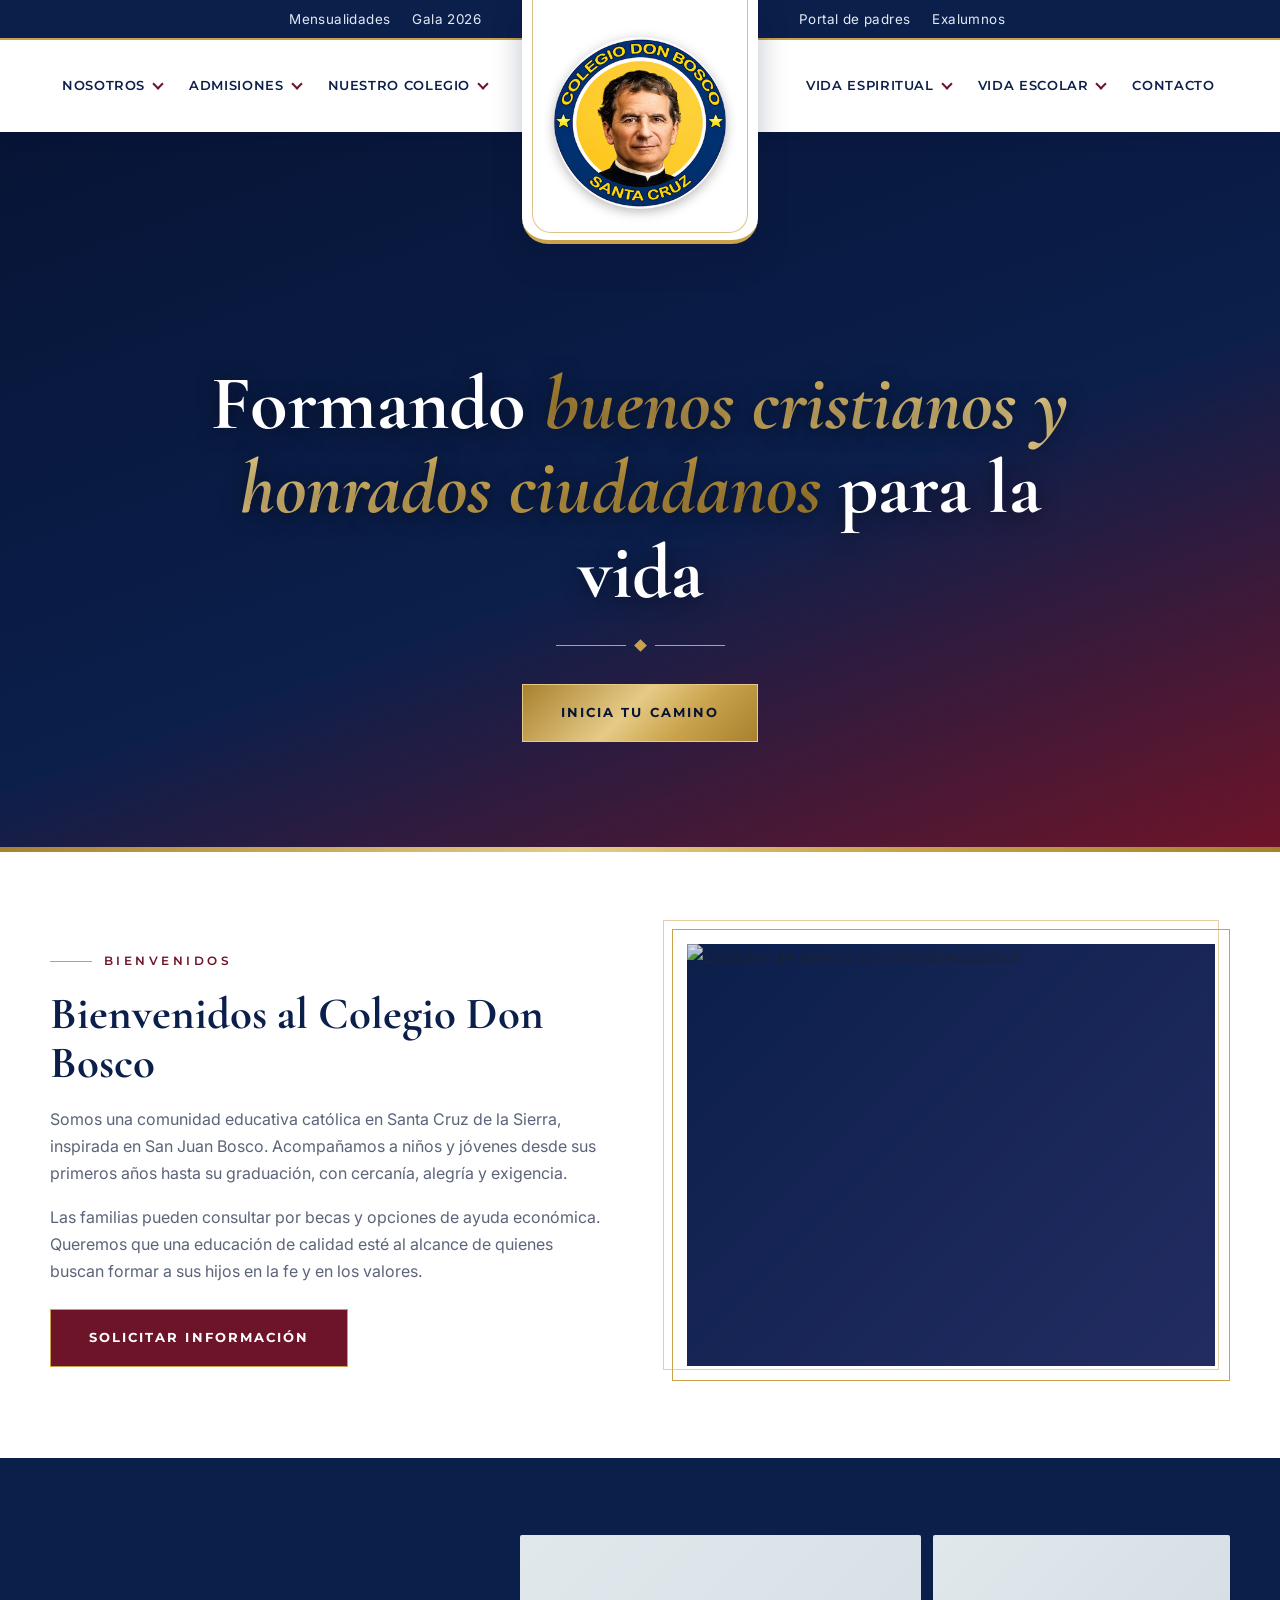
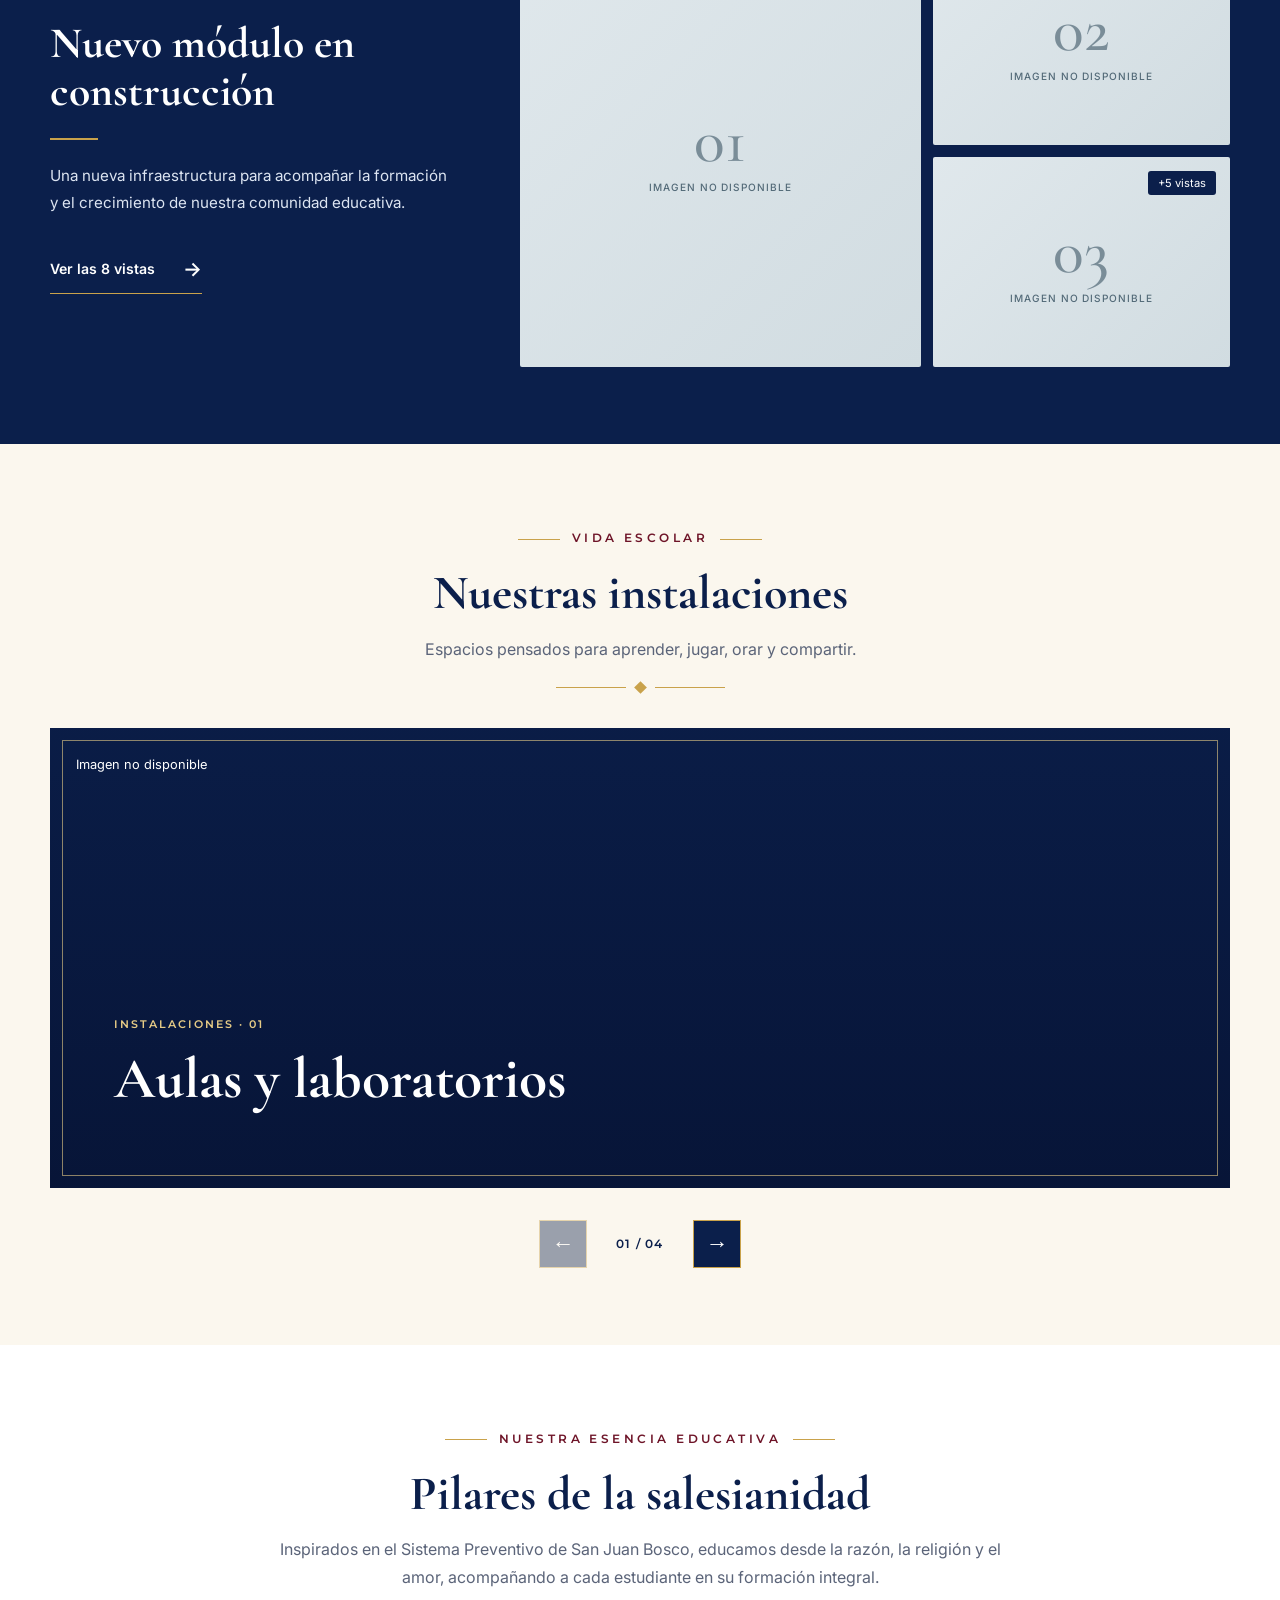
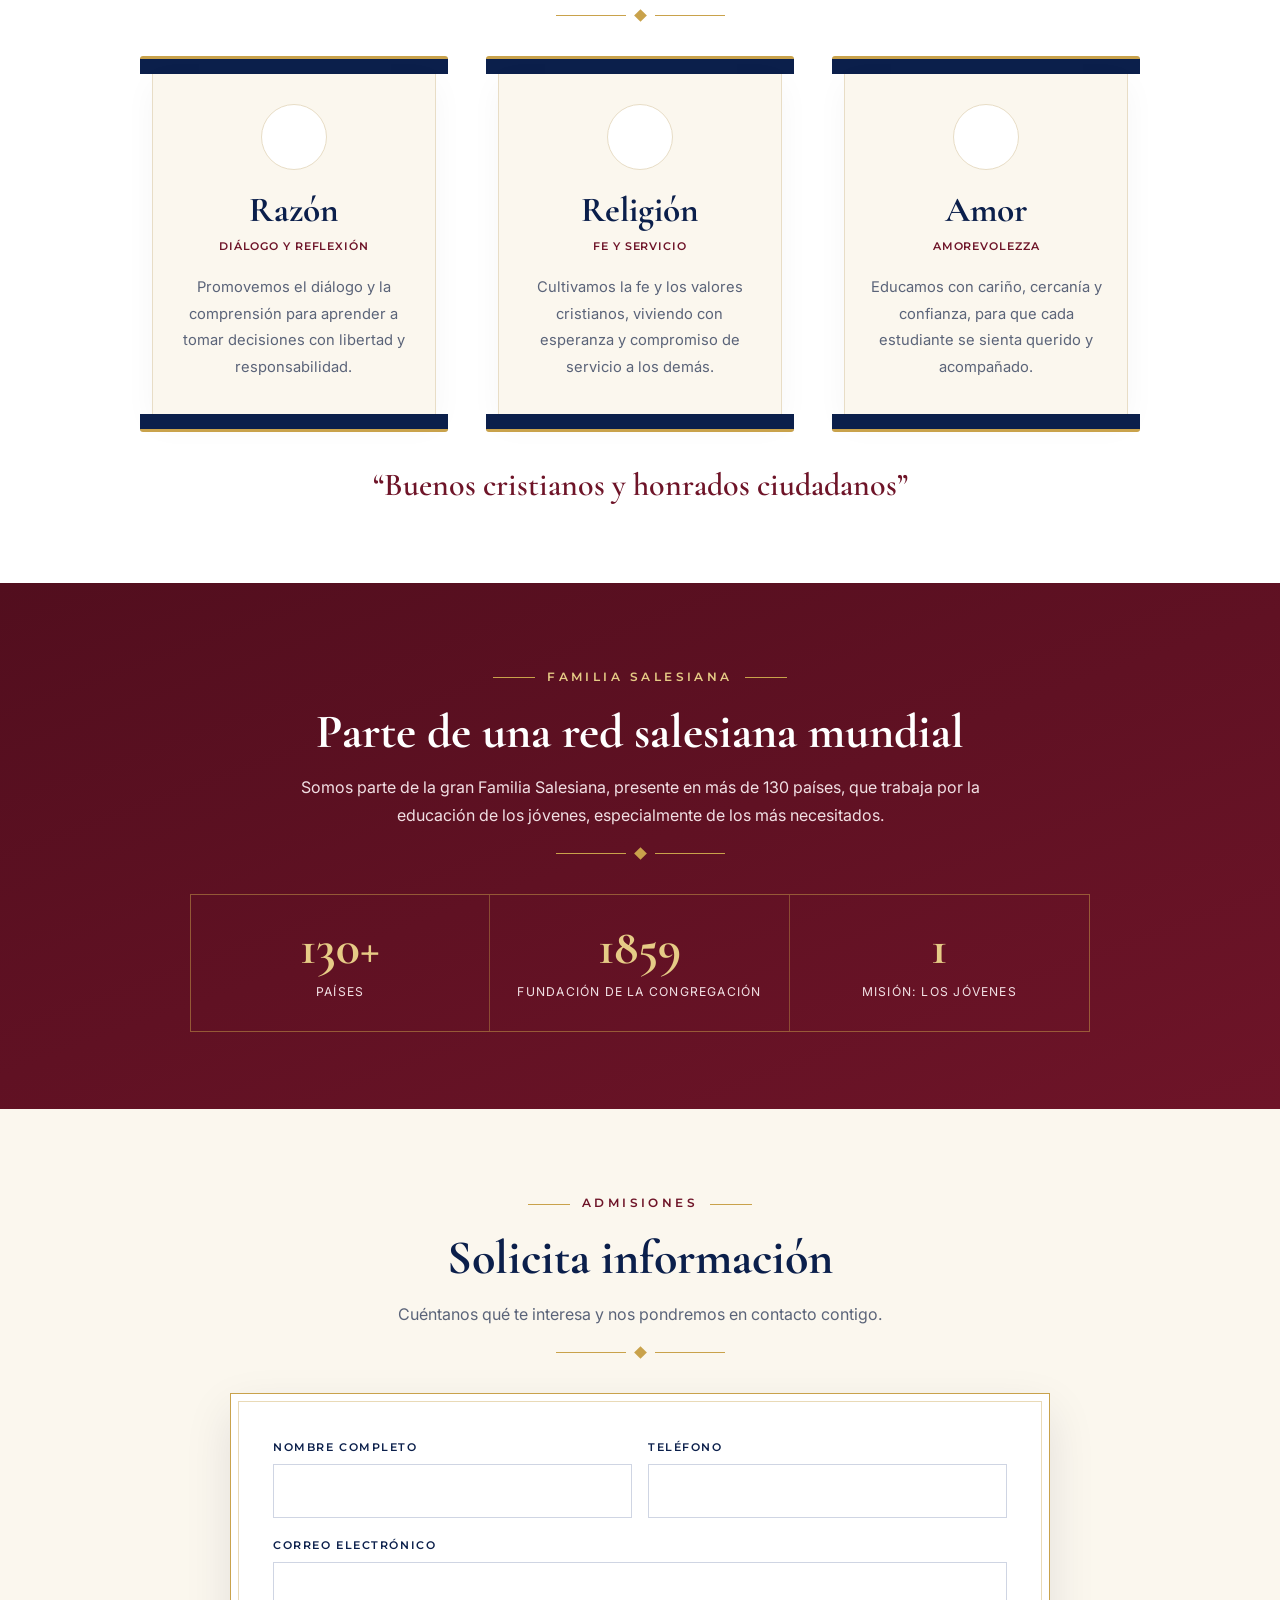
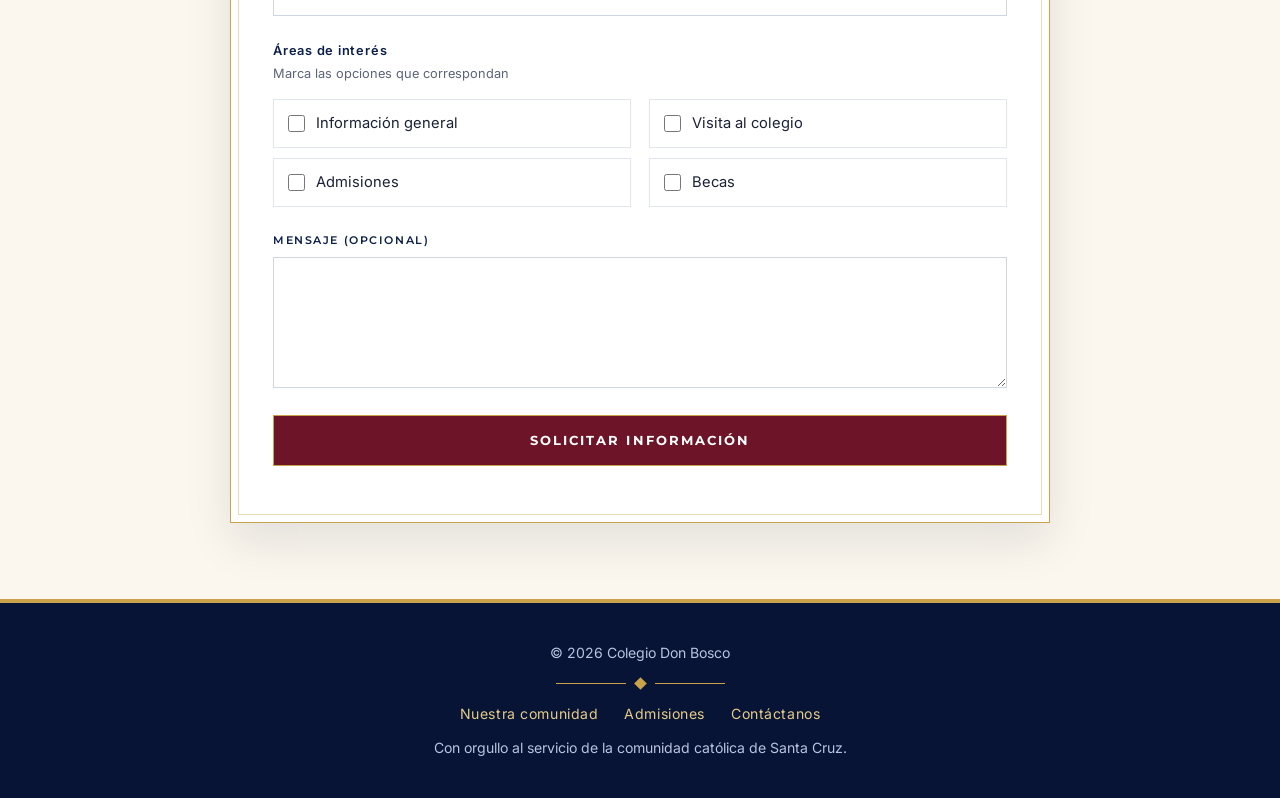
==== commit 4f4f1b86: "Actualización index, style y html" ====
--- a/index.html
+++ b/index.html
@@ -29,6 +29,8 @@
     la navegación y el funcionamiento del formulario.
   -->
     <script src="js/main.js" defer></script>
+
+    <script src="js/index.js" defer></script>
 
     <!-- ICONOS -->
     <script
@@ -125,6 +127,72 @@
         </div>
       </section>
 
+      <!-- NUEVO MÓDULO: las ocho vistas se editan en NUEVO_MODULO al final. -->
+      <section
+        class="sec obra-section"
+        id="nuevo-modulo"
+        aria-labelledby="obra-titulo"
+      >
+        <div class="wrap obra-layout">
+          <div class="obra-intro">
+            <h2 id="obra-titulo">Nuevo módulo en construcción</h2>
+            <span class="obra-linea" aria-hidden="true"></span>
+            <p>
+              Una nueva infraestructura para acompañar la formación y el
+              crecimiento de nuestra comunidad educativa.
+            </p>
+            <button class="obra-ver" type="button" id="obra-abrir">
+              Explorar el proyecto <span aria-hidden="true">→</span>
+            </button>
+          </div>
+          <div>
+            <div class="obra-mosaico" id="obra-mosaico"></div>
+          </div>
+        </div>
+        <noscript
+          ><p class="wrap">
+            Activa JavaScript para explorar las vistas del nuevo módulo.
+          </p></noscript
+        >
+      </section>
+
+      <dialog
+        class="obra-dialogo"
+        id="obra-dialogo"
+        aria-labelledby="obra-dialogo-titulo"
+      >
+        <div class="obra-dialogo-cabecera">
+          <h2 id="obra-dialogo-titulo">Galería del proyecto</h2>
+          <button
+            type="button"
+            class="obra-cerrar"
+            id="obra-cerrar"
+            aria-label="Cerrar galería"
+          >
+            ✕
+          </button>
+        </div>
+        <div class="obra-visor" id="obra-visor"></div>
+        <div class="obra-navegacion">
+          <button type="button" id="obra-anterior" aria-label="Vista anterior">
+            ←
+          </button>
+          <p id="obra-leyenda" aria-live="polite" aria-atomic="true"></p>
+          <button
+            type="button"
+            id="obra-siguiente"
+            aria-label="Vista siguiente"
+          >
+            →
+          </button>
+        </div>
+        <div
+          class="obra-miniaturas"
+          id="obra-miniaturas"
+          aria-label="Seleccionar una vista"
+        ></div>
+      </dialog>
+
       <!-- ===================================================
          INSTALACIONES · FONDO CREMA
 
@@ -467,6 +535,74 @@
        Las imágenes actuales son referenciales.
        ========================================================== */
 
+      /* NUEVO MÓDULO — CAMBIA AQUÍ LAS FOTOS
+         Un objeto = una fotografía. Las primeras tres forman el mosaico.
+         Para usar tus fotos, cambia únicamente la ruta de imagen.
+         Ejemplo: imagen: "assets/img/nuevo-modulo/fachada.webp"
+         titulo y alt son opcionales; puedes ajustarlos al recibir las fotos.
+         Las fotos actuales son referencias de internet usadas en el sitio,
+         repetidas temporalmente para probar las ocho posiciones de la galería.
+         NO corresponden al nuevo módulo del colegio.
+      */
+      const NUEVO_MODULO = [
+        {
+          imagen:
+            "https://images.unsplash.com/photo-1771765812031-22653b4c70a6?auto=format&fit=crop&w=1600&q=75",
+          titulo: "Imagen de referencia 01",
+          alt: "Fotografía de referencia; no corresponde al nuevo módulo",
+          posicion: "center",
+        },
+        {
+          imagen:
+            "https://images.unsplash.com/photo-1682795773426-f4e2e3e93288?auto=format&fit=crop&w=1600&q=75",
+          titulo: "Imagen de referencia 02",
+          alt: "Fotografía de referencia; no corresponde al nuevo módulo",
+          posicion: "center",
+        },
+        {
+          imagen:
+            "https://images.unsplash.com/photo-1702569802639-9b90f3c21f98?auto=format&fit=crop&w=1600&q=75",
+          titulo: "Imagen de referencia 03",
+          alt: "Fotografía de referencia; no corresponde al nuevo módulo",
+          posicion: "center",
+        },
+        {
+          imagen:
+            "https://images.unsplash.com/photo-1771765812031-22653b4c70a6?auto=format&fit=crop&w=1600&q=75",
+          titulo: "Imagen de referencia 04",
+          alt: "Fotografía de referencia; no corresponde al nuevo módulo",
+          posicion: "center",
+        },
+        {
+          imagen:
+            "https://images.unsplash.com/photo-1682795773426-f4e2e3e93288?auto=format&fit=crop&w=1600&q=75",
+          titulo: "Imagen de referencia 05",
+          alt: "Fotografía de referencia; no corresponde al nuevo módulo",
+          posicion: "center",
+        },
+        {
+          imagen:
+            "https://images.unsplash.com/photo-1702569802639-9b90f3c21f98?auto=format&fit=crop&w=1600&q=75",
+          titulo: "Imagen de referencia 06",
+          alt: "Fotografía de referencia; no corresponde al nuevo módulo",
+          posicion: "center",
+        },
+        {
+          imagen:
+            "https://images.unsplash.com/photo-1771765812031-22653b4c70a6?auto=format&fit=crop&w=1600&q=75",
+          titulo: "Imagen de referencia 07",
+          alt: "Fotografía de referencia; no corresponde al nuevo módulo",
+          posicion: "center",
+        },
+        {
+          imagen:
+            "https://images.unsplash.com/photo-1682795773426-f4e2e3e93288?auto=format&fit=crop&w=1600&q=75",
+          titulo: "Imagen de referencia 08",
+          alt: "Fotografía de referencia; no corresponde al nuevo módulo",
+          posicion: "center",
+        },
+      ];
+
       const INSTALACIONES = [
         {
           titulo: "Aulas y laboratorios",
--- a/css/index.css
+++ b/css/index.css
@@ -655,3 +655,603 @@
     transform: none;
   }
 }
+
+/* ===================== NUEVO MÓDULO · MOSAICO ===================== */
+.inicio-page #nuevo-modulo {
+  background: var(--navy);
+  color: #fff;
+  scroll-margin-top: 160px;
+}
+.obra-layout {
+  display: grid;
+  grid-template-columns: 0.8fr 1.4fr;
+  gap: clamp(28px, 5vw, 72px);
+  align-items: center;
+}
+.obra-intro {
+  max-width: 400px;
+}
+.obra-intro h2 {
+  color: #fff;
+  font-size: clamp(2.25rem, 3.4vw, 3.35rem);
+  margin: 12px 0 22px;
+}
+.obra-linea {
+  display: block;
+  width: 48px;
+  height: 2px;
+  background: var(--gold);
+  margin-bottom: 22px;
+}
+.obra-intro p {
+  color: #dce4f1;
+  font-size: 0.95rem;
+  line-height: 1.8;
+}
+.obra-ver {
+  display: inline-flex;
+  align-items: center;
+  gap: 28px;
+  margin-top: 28px;
+  padding: 12px 0;
+  border: 0;
+  border-bottom: 1px solid var(--gold);
+  background: none;
+  color: #fff;
+  font: 600 0.88rem var(--sans);
+  cursor: pointer;
+}
+.obra-ver span {
+  font-size: 1.25rem;
+}
+.obra-mosaico {
+  display: grid;
+  grid-template-columns: 1.35fr 1fr;
+  grid-template-rows: repeat(2, 210px);
+  gap: 12px;
+}
+.obra-tarjeta {
+  position: relative;
+  display: block;
+  min-width: 0;
+  overflow: hidden;
+  border: 0;
+  border-radius: 2px;
+  background: #dce4e8;
+  text-align: left;
+  cursor: pointer;
+  color: var(--navy);
+  font-family: var(--sans);
+}
+.obra-tarjeta:first-child {
+  grid-row: span 2;
+}
+.obra-tarjeta img {
+  width: 100%;
+  height: 100%;
+  object-fit: cover;
+  transition: transform 0.25s;
+}
+.obra-tarjeta:hover img {
+  transform: scale(1.035);
+}
+.obra-tarjeta-mas {
+  position: absolute;
+  top: 14px;
+  right: 14px;
+  padding: 5px 10px;
+  color: white;
+  background: var(--navy);
+  font-size: 0.7rem;
+  border-radius: 3px;
+}
+/* Marcadores de maqueta: se reemplazan automáticamente al configurar una foto. */
+.obra-placeholder {
+  display: flex;
+  flex-direction: column;
+  align-items: center;
+  justify-content: center;
+  width: 100%;
+  height: 100%;
+  min-height: 100px;
+  gap: 8px;
+  padding: 20px;
+  text-align: center;
+  background: linear-gradient(135deg, #e0e8ec, #d1dce1);
+  color: #536a78;
+}
+.obra-placeholder-numero {
+  font: 500 clamp(2rem, 5vw, 4rem) var(--serif);
+  opacity: 0.7;
+  line-height: 1;
+}
+.obra-placeholder small {
+  font: 500 0.63rem var(--sans);
+  letter-spacing: 0.09em;
+  text-transform: uppercase;
+}
+.obra-dialogo {
+  position: fixed;
+  inset: 0;
+  width: min(1050px, calc(100% - 32px));
+  max-height: 92dvh;
+  margin: auto;
+  padding: 24px;
+  overflow-y: auto;
+  border: 0;
+  border-radius: 6px;
+  color: var(--navy);
+  background: #fff;
+}
+.obra-dialogo::backdrop {
+  background: rgba(7, 20, 54, 0.82);
+}
+.obra-dialogo-cabecera {
+  display: flex;
+  justify-content: space-between;
+  align-items: center;
+  gap: 20px;
+  margin-bottom: 18px;
+}
+.obra-dialogo-cabecera h2 {
+  font-size: 1.8rem;
+}
+.obra-cerrar,
+.obra-navegacion button {
+  display: grid;
+  place-items: center;
+  flex-shrink: 0;
+  width: 44px;
+  height: 44px;
+  border: 1px solid #d6dce2;
+  border-radius: 50%;
+  color: var(--navy);
+  background: white;
+  font-size: 1.15rem;
+  cursor: pointer;
+}
+.obra-visor {
+  height: min(48dvh, 510px);
+  background: #eef2f4;
+}
+.obra-visor img {
+  width: 100%;
+  height: 100%;
+  object-fit: contain;
+}
+.obra-navegacion {
+  display: flex;
+  justify-content: space-between;
+  align-items: center;
+  gap: 12px;
+  margin: 14px 0;
+}
+.obra-navegacion p {
+  font-size: 0.85rem;
+  text-align: center;
+}
+.obra-miniaturas {
+  display: grid;
+  grid-template-columns: repeat(8, minmax(0, 1fr));
+  gap: 8px;
+}
+.obra-miniatura {
+  height: 64px;
+  padding: 3px;
+  border: 2px solid transparent;
+  background: #eef2f4;
+  cursor: pointer;
+}
+.obra-miniatura[aria-pressed="true"] {
+  border-color: var(--wine);
+}
+.obra-miniatura img {
+  width: 100%;
+  height: 100%;
+  object-fit: cover;
+}
+.obra-miniatura .obra-placeholder {
+  padding: 2px;
+  min-height: 0;
+}
+.obra-miniatura .obra-placeholder-numero {
+  font-size: 1.4rem;
+}
+.obra-miniatura small {
+  display: none;
+}
+.obra-section button:focus-visible {
+  outline: 3px solid var(--gold-l);
+  outline-offset: 4px;
+}
+.obra-dialogo button:focus-visible {
+  outline: 3px solid var(--wine);
+  outline-offset: 4px;
+}
+@media (max-width: 800px) {
+  .obra-layout {
+    grid-template-columns: 1fr;
+    gap: 32px;
+  }
+  .obra-intro {
+    max-width: 560px;
+  }
+  .obra-mosaico {
+    grid-template-rows: repeat(2, 180px);
+  }
+}
+@media (max-width: 480px) {
+  .obra-mosaico {
+    grid-template-columns: repeat(2, minmax(0, 1fr));
+    grid-template-rows: 230px 155px;
+    gap: 8px;
+  }
+  .obra-tarjeta:first-child {
+    grid-row: auto;
+    grid-column: span 2;
+  }
+  .obra-tarjeta-mas {
+    top: 8px;
+    right: 8px;
+    font-size: 0.62rem;
+  }
+  .obra-dialogo {
+    padding: 16px;
+  }
+  .obra-miniaturas {
+    grid-template-columns: repeat(4, minmax(0, 1fr));
+  }
+  .obra-miniatura {
+    height: 48px;
+  }
+  .obra-visor {
+    height: 33dvh;
+  }
+}
+@media (prefers-reduced-motion: reduce) {
+  .obra-tarjeta img {
+    transition: none;
+  }
+}
+
+/* ==========================================================
+   GALERÍA DEL NUEVO MÓDULO
+   Estética compartida con el modal de Vida Escolar.
+   ========================================================== */
+
+.obra-dialogo {
+  position: fixed;
+  inset: 0;
+  width: min(1000px, calc(100% - 32px));
+  max-height: 92vh;
+  max-height: 92dvh;
+  margin: auto;
+  padding: clamp(16px, 3vw, 28px);
+
+  border: 1px solid var(--gold);
+  border-radius: 0;
+  background: #fff;
+  color: var(--navy);
+
+  overflow: auto;
+  overscroll-behavior: contain;
+  box-shadow: 0 25px 80px #07143680;
+}
+
+.obra-dialogo[open] {
+  display: flex;
+  flex-direction: column;
+}
+
+.obra-dialogo::backdrop {
+  background: rgba(7, 20, 54, 0.82);
+  backdrop-filter: blur(4px);
+}
+
+/* Cabecera limpia y botón de cierre. */
+
+.obra-dialogo-cabecera {
+  display: flex;
+  align-items: center;
+  justify-content: space-between;
+  flex: 0 0 auto;
+  gap: 16px;
+
+  margin: 0 0 18px;
+  padding-bottom: 16px;
+  border-bottom: 1px solid #c9a24b55;
+}
+
+.obra-dialogo-cabecera h2 {
+  margin: 0;
+  color: var(--navy);
+  font-family: var(--serif);
+  font-size: clamp(1.6rem, 3vw, 2.2rem);
+  line-height: 1.15;
+}
+
+/* Foto completa, sin recortar sus bordes. */
+
+.obra-visor {
+  position: relative;
+  flex: 0 0 auto;
+  isolation: isolate;
+
+  height: clamp(180px, 48vh, 520px);
+  height: clamp(180px, 48dvh, 520px);
+
+  overflow: hidden;
+  background: var(--navy-d);
+  touch-action: pan-y pinch-zoom;
+}
+
+/* Marco dorado interior, similar al resto del sitio. */
+
+.obra-visor::after {
+  content: "";
+  position: absolute;
+  inset: 10px;
+  z-index: 2;
+  border: 1px solid rgba(230, 203, 134, 0.75);
+  pointer-events: none;
+}
+
+.obra-visor > img {
+  display: block;
+  width: 100%;
+  height: 100%;
+  object-fit: contain;
+}
+
+/* Indicador discreto mientras carga la siguiente fotografía. */
+
+.obra-visor.esta-cargando::before {
+  content: "";
+  position: absolute;
+  top: 50%;
+  left: 50%;
+  z-index: 3;
+
+  width: 30px;
+  height: 30px;
+  margin: -15px 0 0 -15px;
+
+  border: 2px solid rgba(255, 255, 255, 0.35);
+  border-top-color: var(--gold-l);
+  border-radius: 50%;
+  background: rgba(7, 20, 54, 0.3);
+
+  animation: obra-cargando 0.75s linear infinite;
+}
+
+@keyframes obra-cargando {
+  to {
+    transform: rotate(360deg);
+  }
+}
+
+/* Botones: mismo lenguaje visual que Vida Escolar. */
+
+.obra-cerrar,
+.obra-navegacion button {
+  display: grid;
+  place-items: center;
+  flex: 0 0 auto;
+
+  width: 48px;
+  height: 48px;
+  padding: 0;
+
+  border: 1px solid var(--gold);
+  border-radius: 0;
+
+  background: var(--navy);
+  color: #fff;
+  font: 400 1.5rem / 1 var(--sans);
+
+  cursor: pointer;
+  touch-action: manipulation;
+
+  transition:
+    background-color 180ms ease,
+    transform 180ms ease,
+    box-shadow 180ms ease;
+}
+
+.obra-cerrar {
+  width: 44px;
+  height: 44px;
+  font-size: 1.2rem;
+}
+
+@media (hover: hover) {
+  .obra-cerrar:hover,
+  .obra-navegacion button:not(:disabled):hover {
+    background: var(--wine);
+    transform: translateY(-2px);
+    box-shadow: 0 5px 14px #07143626;
+  }
+}
+
+.obra-cerrar:active,
+.obra-navegacion button:not(:disabled):active {
+  background: var(--wine);
+  transform: scale(0.94);
+  box-shadow: none;
+}
+
+.obra-navegacion button:disabled {
+  opacity: 0.35;
+  cursor: default;
+}
+
+/* Contador y título entre las flechas. */
+
+.obra-navegacion {
+  display: grid;
+  grid-template-columns: 48px minmax(0, 1fr) 48px;
+  align-items: center;
+  flex: 0 0 auto;
+  gap: 16px;
+
+  margin: 18px 0;
+}
+
+.obra-navegacion p {
+  margin: 0;
+  color: var(--navy);
+  font: 500 0.8rem / 1.5 var(--sans);
+  text-align: center;
+  overflow-wrap: anywhere;
+  font-variant-numeric: tabular-nums;
+}
+
+/* Miniaturas en una fila desplazable, también en celular. */
+
+.obra-miniaturas {
+  position: relative;
+  display: flex;
+  flex: 0 0 auto;
+  gap: 10px;
+
+  max-width: 100%;
+  padding: 4px 3px 10px;
+
+  overflow-x: auto;
+  overscroll-behavior-x: contain;
+
+  scrollbar-width: thin;
+  scrollbar-color: var(--gold) var(--cream);
+}
+
+.obra-miniatura {
+  flex: 0 0 86px;
+  width: 86px;
+  height: 62px;
+  padding: 3px;
+
+  border: 1px solid transparent;
+  border-radius: 0;
+  background: var(--cream);
+
+  opacity: 0.65;
+  cursor: pointer;
+  touch-action: manipulation;
+
+  transition:
+    opacity 180ms ease,
+    border-color 180ms ease,
+    transform 180ms ease;
+}
+
+.obra-miniatura img {
+  width: 100%;
+  height: 100%;
+  object-fit: cover;
+}
+
+.obra-miniatura[aria-pressed="true"] {
+  border: 1px solid var(--gold);
+  opacity: 1;
+  background: var(--navy);
+}
+
+@media (hover: hover) {
+  .obra-miniatura:hover {
+    opacity: 1;
+    border-color: var(--gold);
+  }
+}
+
+.obra-miniatura:active {
+  transform: scale(0.95);
+}
+
+.obra-dialogo button:focus-visible {
+  outline: 2px solid var(--wine);
+  outline-offset: 3px;
+}
+
+/* Celulares. */
+
+@media (max-width: 600px) {
+  .obra-dialogo {
+    width: calc(100% - 20px);
+    max-height: 94vh;
+    max-height: 94dvh;
+    padding: 14px;
+  }
+
+  .obra-dialogo-cabecera {
+    gap: 12px;
+    margin-bottom: 14px;
+    padding-bottom: 12px;
+  }
+
+  .obra-dialogo-cabecera h2 {
+    font-size: 1.55rem;
+  }
+
+  .obra-visor {
+    height: clamp(180px, 42vh, 400px);
+    height: clamp(180px, 42dvh, 400px);
+  }
+
+  .obra-visor::after {
+    inset: 7px;
+  }
+
+  .obra-navegacion {
+    grid-template-columns: 44px minmax(0, 1fr) 44px;
+    gap: 10px;
+    margin: 14px 0;
+  }
+
+  .obra-navegacion button {
+    width: 44px;
+    height: 44px;
+  }
+
+  .obra-navegacion p {
+    font-size: 0.72rem;
+  }
+
+  .obra-miniaturas {
+    gap: 8px;
+  }
+
+  .obra-miniatura {
+    flex-basis: 66px;
+    width: 66px;
+    height: 50px;
+  }
+}
+
+/* Pantallas bajas o celulares en horizontal. */
+
+@media (max-height: 520px) {
+  .obra-dialogo {
+    max-height: 96vh;
+    max-height: 96dvh;
+  }
+
+  .obra-visor {
+    height: 45vh;
+    height: 45dvh;
+    min-height: 140px;
+  }
+}
+
+/* Respeta la preferencia del usuario de reducir animaciones. */
+
+@media (prefers-reduced-motion: reduce) {
+  .obra-cerrar,
+  .obra-navegacion button,
+  .obra-miniatura {
+    transition: none;
+  }
+
+  .obra-visor.esta-cargando::before {
+    animation: none;
+  }
+}
